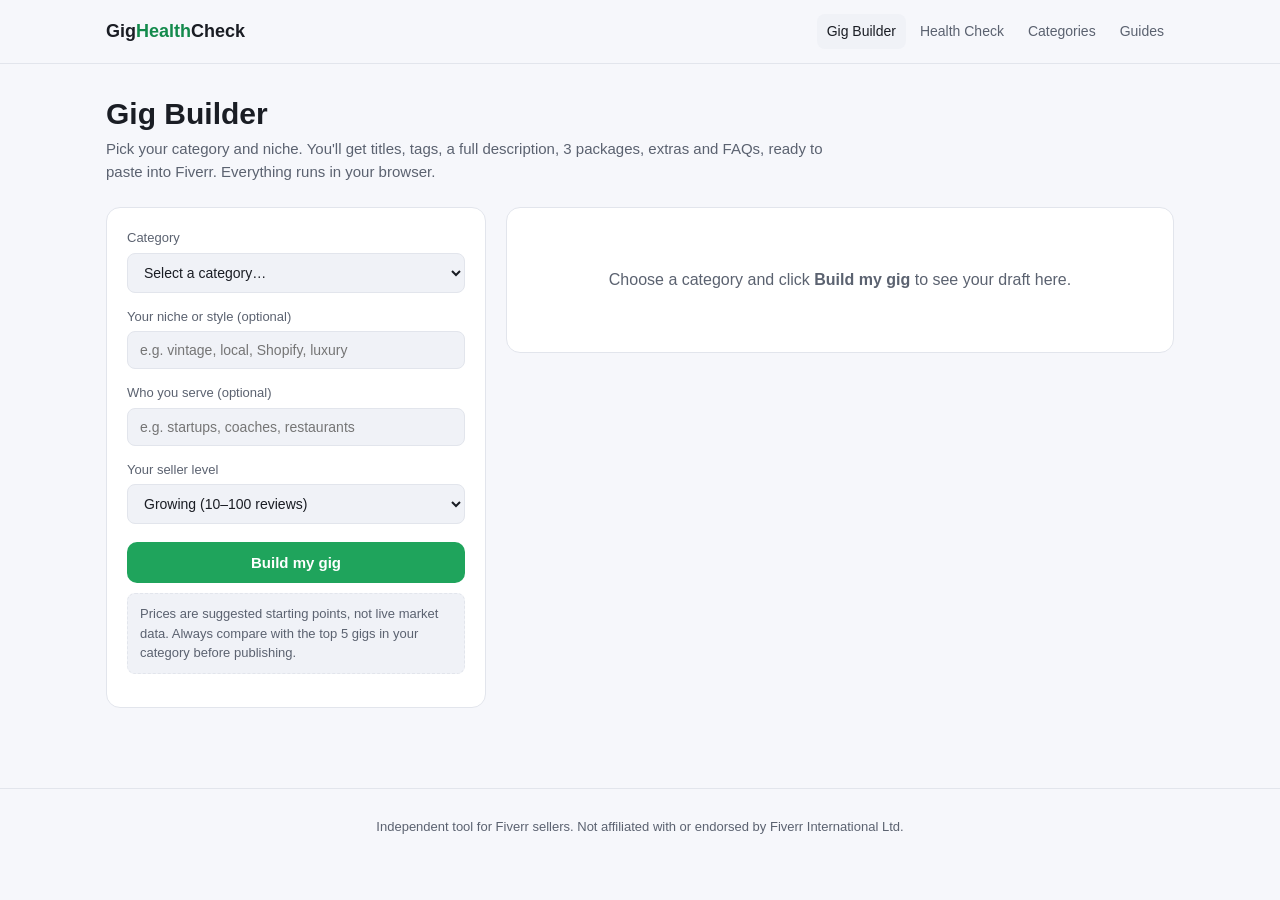
==== builder.html @ 6c06e5ea "Rebuild as a 3-tool seller toolkit with a 40-category dataset Adds a Gig Builder that generates comp" ====
<!doctype html>
<html lang="en">
<head>
<meta charset="utf-8">
<meta name="viewport" content="width=device-width, initial-scale=1">
<title>Gig Builder — Free Fiverr Gig Generator</title>
<meta name="description" content="Pick your Fiverr category and niche, and get ready-to-paste titles, tags, description, packages, extras and FAQs in seconds. Free, no signup.">
<link rel="stylesheet" href="assets/site.css">
</head>
<body>
<header class="site-header">
  <div class="wrap">
    <a href="index.html" class="brand">Gig<span>Health</span>Check</a>
    <nav class="site-nav">
      <a href="builder.html" class="active">Gig Builder</a>
      <a href="tool.html">Health Check</a>
      <a href="categories.html">Categories</a>
      <a href="index.html#guides">Guides</a>
    </nav>
  </div>
</header>

<main class="page">
  <div class="wrap">
    <h1>Gig Builder</h1>
    <p class="sub">Pick your category and niche. You'll get titles, tags, a full description, 3 packages, extras and FAQs, ready to paste into Fiverr. Everything runs in your browser.</p>

    <div class="grid-2">
      <div class="card">
        <form id="builderForm">
          <label for="cat" style="margin-top:0">Category</label>
          <select id="cat" required></select>

          <label for="niche">Your niche or style <span class="muted">(optional)</span></label>
          <input id="niche" maxlength="30" placeholder="e.g. vintage, local, Shopify, luxury">

          <label for="aud">Who you serve <span class="muted">(optional)</span></label>
          <input id="aud" maxlength="30" placeholder="e.g. startups, coaches, restaurants">

          <label for="level">Your seller level</label>
          <select id="level">
            <option value="new">New seller (under 10 reviews)</option>
            <option value="growing" selected>Growing (10–100 reviews)</option>
            <option value="established">Established (100+ reviews)</option>
          </select>

          <button type="submit" class="btn" style="width:100%;margin-top:18px">Build my gig</button>
        </form>
        <p class="note">Prices are suggested starting points, not live market data. Always compare with the top 5 gigs in your category before publishing.</p>
      </div>

      <div class="card" id="output">
        <div class="empty">Choose a category and click <b>Build my gig</b> to see your draft here.</div>
      </div>
    </div>
  </div>
</main>

<footer class="site-footer">
  <div class="wrap">Independent tool for Fiverr sellers. Not affiliated with or endorsed by Fiverr International Ltd.</div>
</footer>

<script src="data/categories-1.js"></script>
<script src="data/categories-2.js"></script>
<script src="data/categories-3.js"></script>
<script src="data/categories-4.js"></script>
<script src="assets/builder.js"></script>
<script>
const CATS = window.CATEGORIES;
const byId = Object.fromEntries(CATS.map(c => [c.id, c]));
const $ = id => document.getElementById(id);
let current = null;

function esc(s) {
  return String(s).replace(/[&<>"']/g, ch => ({ '&': '&amp;', '<': '&lt;', '>': '&gt;', '"': '&quot;', "'": '&#39;' }[ch]));
}

function populateCategories() {
  const groups = {};
  CATS.forEach(c => (groups[c.group] = groups[c.group] || []).push(c));
  $('cat').innerHTML = '<option value="">Select a category…</option>' + Object.entries(groups).map(([g, list]) =>
    `<optgroup label="${esc(g)}">${list.map(c => `<option value="${c.id}">${esc(c.name)}</option>`).join('')}</optgroup>`
  ).join('');
}

function copy(text, btn) {
  const done = () => { const old = btn.textContent; btn.textContent = 'Copied'; setTimeout(() => (btn.textContent = old), 1200); };
  if (navigator.clipboard && window.isSecureContext) {
    navigator.clipboard.writeText(text).then(done, () => fallbackCopy(text, done));
  } else fallbackCopy(text, done);
}
function fallbackCopy(text, done) {
  const ta = document.createElement('textarea');
  ta.value = text; ta.style.position = 'fixed'; ta.style.opacity = '0';
  document.body.appendChild(ta); ta.select();
  try { document.execCommand('copy'); done(); } catch (e) {}
  ta.remove();
}

function allText(g) {
  return [
    'TITLE\n' + g.titles[0].text,
    'TAGS\n' + g.tags.join(', '),
    'DESCRIPTION\n' + g.description,
    'PACKAGES\n' + g.packages.map(p => `${p.name}: $${p.price}, ${p.days} day(s) — ${p.deliverables}`).join('\n'),
    'EXTRAS\n' + g.extras.map(e => `${e.name}: +$${e.price}`).join('\n'),
    'FAQ\n' + g.faq.map(f => `Q: ${f.q}\nA: ${f.a}`).join('\n\n')
  ].join('\n\n');
}

function render(g) {
  current = g;
  const lenClass = t => t.ok ? 'len ok' : 'len warn';
  $('output').innerHTML = `
    <div class="out-block">
      <div class="out-head"><h3>Titles</h3><span class="muted small">Best option first</span></div>
      ${g.titles.map((t, i) => `
        <div class="title-row">
          <span>${esc(t.text)}</span>
          <span style="display:flex;gap:8px;align-items:center">
            <span class="${lenClass(t)}">${t.len} chars</span>
            <button class="btn btn-ghost btn-sm" data-copy="title-${i}">Copy</button>
          </span>
        </div>`).join('')}
    </div>

    <div class="out-block">
      <div class="out-head"><h3>Tags (use all 5)</h3><button class="btn btn-ghost btn-sm" data-copy="tags">Copy</button></div>
      <div class="chips">${g.tags.map(t => `<span class="chip on">${esc(t)}</span>`).join('')}</div>
      ${g.altTags.length ? `<p class="muted small" style="margin:10px 0 4px">Alternatives to test:</p><div class="chips">${g.altTags.slice(0, 6).map(t => `<span class="chip">${esc(t)}</span>`).join('')}</div>` : ''}
    </div>

    <div class="out-block">
      <div class="out-head"><h3>Description</h3><button class="btn btn-ghost btn-sm" data-copy="description">Copy</button></div>
      <pre class="pre">${esc(g.description)}</pre>
      <p class="muted small">Replace the part in [brackets] with your own details before publishing.</p>
    </div>

    <div class="out-block">
      <div class="out-head"><h3>Packages</h3></div>
      <div class="table-wrap"><table>
        <tr><th>Package</th><th>Price</th><th>Delivery</th><th>What's included</th></tr>
        ${g.packages.map(p => `<tr><td>${p.name}</td><td class="num">$${p.price}</td><td class="num">${p.days} day${p.days > 1 ? 's' : ''}</td><td>${esc(p.deliverables)}</td></tr>`).join('')}
      </table></div>
    </div>

    <div class="out-block">
      <div class="out-head"><h3>Paid extras</h3></div>
      <ul class="list">${g.extras.map(e => `<li>${esc(e.name)} — <b>+$${e.price}</b></li>`).join('')}</ul>
    </div>

    <div class="out-block">
      <div class="out-head"><h3>FAQ</h3><button class="btn btn-ghost btn-sm" data-copy="faq">Copy</button></div>
      ${g.faq.map(f => `<p style="margin:0 0 4px;font-weight:600;font-size:14px">${esc(f.q)}</p><p class="muted" style="margin:0 0 12px;font-size:14px">${esc(f.a)}</p>`).join('')}
    </div>

    <div class="out-block">
      <div class="out-head"><h3>Gallery ideas</h3></div>
      <ul class="list">${g.gallery.map(x => `<li>${esc(x)}</li>`).join('')}</ul>
    </div>

    <div class="out-block">
      <div class="out-head"><h3>What wins in ${esc(g.category.name)}</h3></div>
      <ul class="list">${g.tips.map(x => `<li>${esc(x)}</li>`).join('')}</ul>
    </div>

    <div class="out-block" style="display:flex;gap:10px;flex-wrap:wrap">
      <button class="btn" data-copy="all">Copy entire gig</button>
      <button class="btn btn-ghost" id="toHealth">Score this draft in Health Check →</button>
    </div>
  `;
}

function build() {
  const cat = byId[$('cat').value];
  if (!cat) return;
  render(GigBuilder.buildGig(cat, { niche: $('niche').value, aud: $('aud').value, level: $('level').value }));
  const url = new URL(location.href);
  url.searchParams.set('cat', cat.id);
  history.replaceState(null, '', url);
}

$('builderForm').addEventListener('submit', e => { e.preventDefault(); build(); if (window.innerWidth < 860) $('output').scrollIntoView({ behavior: 'smooth' }); });
['cat', 'niche', 'aud', 'level'].forEach(id => $(id).addEventListener(id === 'cat' || id === 'level' ? 'change' : 'input', () => { if (current) build(); }));

$('output').addEventListener('click', e => {
  const btn = e.target.closest('button');
  if (!btn || !current) return;
  const key = btn.dataset.copy;
  if (key) {
    const g = current;
    const text = key.startsWith('title-') ? g.titles[+key.split('-')[1]].text
      : key === 'tags' ? g.tags.join(', ')
      : key === 'description' ? g.description
      : key === 'faq' ? g.faq.map(f => `Q: ${f.q}\nA: ${f.a}`).join('\n\n')
      : allText(g);
    copy(text, btn);
  }
  if (btn.id === 'toHealth') {
    const g = current;
    const draft = {
      title: g.titles[0].text, category: g.category.id, tags: g.tags.join(', '), description: g.description,
      basicPrice: g.packages[0].price, standardPrice: g.packages[1].price, premiumPrice: g.packages[2].price,
      deliveryDays: g.packages[0].days, extrasCount: g.extras.length
    };
    try { localStorage.setItem('ghc-draft', JSON.stringify(draft)); } catch (err) {}
    location.href = 'tool.html?from=builder';
  }
});

populateCategories();
const preset = new URLSearchParams(location.search).get('cat');
if (preset && byId[preset]) { $('cat').value = preset; build(); }
</script>
<script data-goatcounter="https://gighealthcheck.goatcounter.com/count" async src="//gc.zgo.at/count.js"></script>
</body>
</html>
---- assets/site.css ----
:root{
  --bg:#0b0d12; --panel:#12151c; --panel-2:#181c25; --border:#242a36;
  --text:#e7eaf1; --muted:#9aa3b2; --accent:#33d17a; --accent-2:#1ee8a7;
  --warn:#f5a623; --bad:#f0505a; --on-accent:#06120b; --radius:14px;
}
@media (prefers-color-scheme: light){
  :root{ --bg:#f6f7fb; --panel:#ffffff; --panel-2:#f0f2f7; --border:#e2e5ec; --text:#1a1d24; --muted:#5b6270; --accent:#1fa45c; --accent-2:#138a4c; --on-accent:#ffffff; }
}
*{box-sizing:border-box}
html,body{overflow-x:hidden}
body{margin:0;background:var(--bg);color:var(--text);font-family:-apple-system,BlinkMacSystemFont,"Segoe UI",Roboto,Helvetica,Arial,sans-serif;line-height:1.5}
a{color:var(--accent-2)}
.wrap{max-width:1100px;margin:0 auto;padding:0 16px}

.site-header{border-bottom:1px solid var(--border);padding:14px 0}
.site-header .wrap{display:flex;justify-content:space-between;align-items:center;gap:12px;flex-wrap:wrap}
.brand{font-weight:700;font-size:18px;text-decoration:none;color:var(--text)}
.brand span{color:var(--accent-2)}
.site-nav{display:flex;gap:4px;flex-wrap:wrap}
.site-nav a{color:var(--muted);text-decoration:none;font-size:14px;padding:7px 10px;border-radius:8px}
.site-nav a:hover{color:var(--text);background:var(--panel-2)}
.site-nav a.active{color:var(--text);background:var(--panel-2)}

.btn{display:inline-block;background:var(--accent);color:var(--on-accent);padding:12px 20px;border-radius:10px;font-weight:700;text-decoration:none;font-size:15px;border:0;cursor:pointer;font-family:inherit}
.btn:hover{background:var(--accent-2)}
.btn-ghost{background:var(--panel-2);color:var(--text);border:1px solid var(--border)}
.btn-ghost:hover{background:var(--panel);}
.btn-sm{padding:6px 12px;font-size:13px;border-radius:8px}

.page{padding:32px 0 80px}
.page h1{font-size:30px;margin:0 0 6px;line-height:1.2}
.sub{color:var(--muted);margin:0 0 24px;font-size:15px;max-width:720px}
.muted{color:var(--muted)}
.small{font-size:13px}

.card{background:var(--panel);border:1px solid var(--border);border-radius:var(--radius);padding:20px}
.grid-2{display:grid;grid-template-columns:minmax(0,380px) minmax(0,1fr);gap:20px;align-items:start}
@media (max-width:860px){.grid-2{grid-template-columns:minmax(0,1fr)}}

label{display:block;font-size:13px;color:var(--muted);margin:14px 0 5px}
input,textarea,select{width:100%;padding:10px 12px;background:var(--panel-2);border:1px solid var(--border);border-radius:8px;color:var(--text);font-size:14px;font-family:inherit}
textarea{min-height:120px;resize:vertical}
.checkrow{display:flex;align-items:flex-start;gap:8px;margin-top:12px}
.checkrow input{width:auto;margin-top:3px}
.checkrow label{margin:0}

.section-title{font-size:13px;text-transform:uppercase;letter-spacing:.05em;color:var(--muted);margin:0 0 10px;font-weight:600}
.out-block{border-top:1px solid var(--border);padding:18px 0}
.out-block:first-child{border-top:0;padding-top:0}
.out-head{display:flex;justify-content:space-between;align-items:center;gap:10px;margin-bottom:10px}
.out-head h3{margin:0;font-size:16px}

.chips{display:flex;flex-wrap:wrap;gap:6px}
.chip{background:var(--panel-2);border:1px solid var(--border);border-radius:999px;padding:4px 10px;font-size:13px}
.chip.on{border-color:var(--accent);color:var(--accent-2)}

.list{margin:0;padding-left:18px}
.list li{margin-bottom:6px;font-size:14px}
.title-row{display:flex;justify-content:space-between;gap:10px;align-items:center;padding:8px 10px;border:1px solid var(--border);border-radius:8px;margin-bottom:6px;background:var(--panel-2);font-size:14px}
.len{font-size:12px;color:var(--muted);white-space:nowrap}
.len.ok{color:var(--accent-2)}
.len.warn{color:var(--warn)}

.pre{white-space:pre-wrap;background:var(--panel-2);border:1px solid var(--border);border-radius:8px;padding:14px;font-size:14px;line-height:1.6;font-family:inherit;margin:0}

.table-wrap{overflow-x:auto}
table{width:100%;border-collapse:collapse;font-size:14px}
th,td{text-align:left;padding:10px;border:1px solid var(--border);vertical-align:top}
th{background:var(--panel-2);color:var(--muted);font-weight:600}
td.num{white-space:nowrap}

.note{font-size:13px;color:var(--muted);background:var(--panel-2);border:1px dashed var(--border);border-radius:8px;padding:10px 12px;margin-top:10px}
.empty{color:var(--muted);text-align:center;padding:40px 10px}

.site-footer{padding:28px 0;color:var(--muted);font-size:13px;border-top:1px solid var(--border);text-align:center}
.site-footer a{color:var(--muted)}
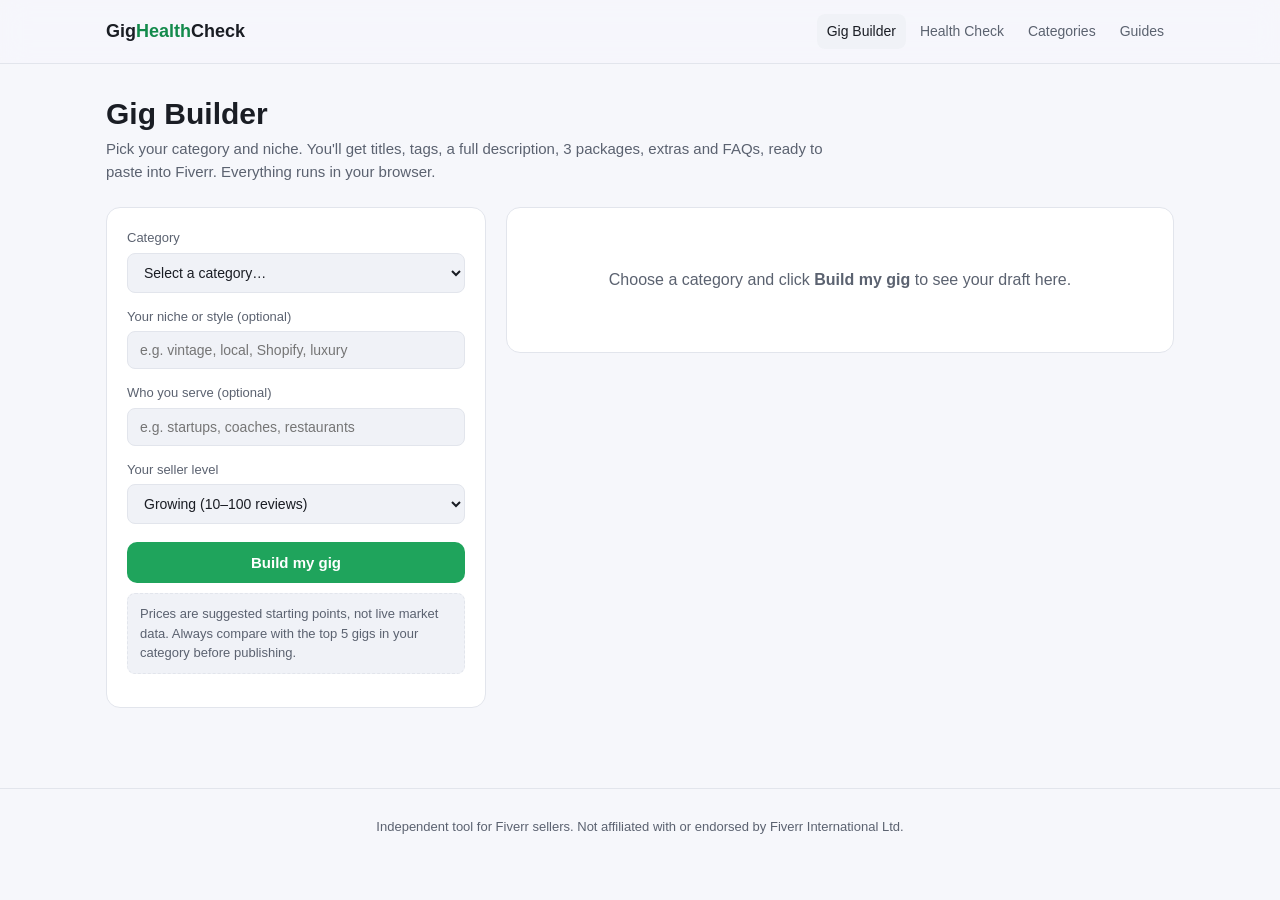
==== commit 242340b2: "Homepage v3: search-first hero, title checker, trust + FAQ, motion - Hero "Find keywords": autocompl" ====
--- a/builder.html
+++ b/builder.html
@@ -6,6 +6,8 @@
 <title>Gig Builder — Free Fiverr Gig Generator</title>
 <meta name="description" content="Pick your Fiverr category and niche, and get ready-to-paste titles, tags, description, packages, extras and FAQs in seconds. Free, no signup.">
 <link rel="stylesheet" href="assets/site.css">
+<script>document.documentElement.classList.add('js')</script>
+<script src="assets/motion.js" defer></script>
 </head>
 <body>
 <header class="site-header">
@@ -180,8 +182,8 @@
   history.replaceState(null, '', url);
 }
 
-$('builderForm').addEventListener('submit', e => { e.preventDefault(); build(); if (window.innerWidth < 860) $('output').scrollIntoView({ behavior: 'smooth' }); });
-['cat', 'niche', 'aud', 'level'].forEach(id => $(id).addEventListener(id === 'cat' || id === 'level' ? 'change' : 'input', () => { if (current) build(); }));
+$('builderForm').addEventListener('submit', e => { e.preventDefault(); build(); Motion.replay($('output'), 'pop'); if (window.innerWidth < 860) $('output').scrollIntoView({ behavior: 'smooth' }); });
+['cat', 'niche', 'aud', 'level'].forEach(id => $(id).addEventListener(id === 'cat' || id === 'level' ? 'change' : 'input', () => { if (current) { $('output').classList.remove('pop'); build(); } }));
 
 $('output').addEventListener('click', e => {
   const btn = e.target.closest('button');
--- a/assets/site.css
+++ b/assets/site.css
@@ -6,8 +6,11 @@
 @media (prefers-color-scheme: light){
   :root{ --bg:#f6f7fb; --panel:#ffffff; --panel-2:#f0f2f7; --border:#e2e5ec; --text:#1a1d24; --muted:#5b6270; --accent:#1fa45c; --accent-2:#138a4c; --on-accent:#ffffff; }
 }
+:root{ --accent-3:#4cc9f0; --glow:rgba(51,209,122,.35); --ease:cubic-bezier(.2,.8,.2,1); }
+@media (prefers-color-scheme: light){ :root{ --accent-3:#0e7490; --glow:rgba(31,164,92,.28); } }
 *{box-sizing:border-box}
-html,body{overflow-x:hidden}
+/* clip, not hidden: hidden turns body into a scroll container and breaks the sticky header */
+html,body{overflow-x:hidden;overflow-x:clip}
 body{margin:0;background:var(--bg);color:var(--text);font-family:-apple-system,BlinkMacSystemFont,"Segoe UI",Roboto,Helvetica,Arial,sans-serif;line-height:1.5}
 a{color:var(--accent-2)}
 .wrap{max-width:1100px;margin:0 auto;padding:0 16px}
@@ -74,3 +77,68 @@
 
 .site-footer{padding:28px 0;color:var(--muted);font-size:13px;border-top:1px solid var(--border);text-align:center}
 .site-footer a{color:var(--muted)}
+
+/* ---------- Motion ---------- */
+/* Entrances use `translate`, leaving `transform` free for hover lifts and floats */
+@keyframes rise{from{opacity:0;translate:0 14px}to{opacity:1;translate:none}}
+@keyframes float{0%,100%{transform:translateY(0)}50%{transform:translateY(-10px)}}
+@keyframes drift{0%,100%{transform:translate(0,0) scale(1)}50%{transform:translate(4%,-6%) scale(1.08)}}
+@keyframes shimmer{to{background-position:200% center}}
+@keyframes pulse{0%{box-shadow:0 0 0 0 var(--glow)}70%{box-shadow:0 0 0 10px transparent}100%{box-shadow:0 0 0 0 transparent}}
+@keyframes marquee{to{transform:translateX(-50%)}}
+@keyframes spin{to{--ang:360deg}}
+@property --ang{syntax:'<angle>';initial-value:0deg;inherits:false}
+
+/* Glass header that stays pinned */
+.site-header{position:sticky;top:0;z-index:50;background:rgba(11,13,18,.72);-webkit-backdrop-filter:saturate(1.5) blur(14px);backdrop-filter:saturate(1.5) blur(14px);transition:box-shadow .3s}
+@media (prefers-color-scheme: light){.site-header{background:rgba(246,247,251,.78)}}
+.site-header.scrolled{box-shadow:0 8px 30px -12px rgba(0,0,0,.45)}
+.brand{transition:opacity .2s}
+.brand:hover{opacity:.85}
+.site-nav a{transition:color .2s,background .2s}
+
+/* Buttons: lift, glow and a light sweep */
+.btn{position:relative;overflow:hidden;transition:transform .25s var(--ease),box-shadow .25s var(--ease),background .25s,border-color .25s}
+.btn:hover{transform:translateY(-2px);box-shadow:0 10px 26px -10px var(--glow)}
+.btn:active{transform:translateY(0)}
+.btn:not(.btn-ghost)::after{content:"";position:absolute;top:0;left:-60%;width:40%;height:100%;background:linear-gradient(100deg,transparent,rgba(255,255,255,.35),transparent);transform:skewX(-20deg);transition:left .6s var(--ease);pointer-events:none}
+.btn:not(.btn-ghost):hover::after{left:130%}
+.btn-ghost:hover{border-color:var(--accent);box-shadow:0 10px 26px -14px var(--glow)}
+
+/* Cards: lift + cursor spotlight */
+.lift{transition:transform .3s var(--ease),border-color .3s,box-shadow .3s}
+.lift:hover{transform:translateY(-4px);border-color:rgba(51,209,122,.55);box-shadow:0 18px 40px -22px var(--glow)}
+.spot{position:relative}
+.spot::before{content:"";position:absolute;inset:0;border-radius:inherit;background:radial-gradient(420px circle at var(--mx,50%) var(--my,50%),rgba(51,209,122,.10),transparent 45%);opacity:0;transition:opacity .35s;pointer-events:none}
+.spot:hover::before{opacity:1}
+
+/* Inputs */
+input,textarea,select{transition:border-color .2s,box-shadow .2s}
+input:focus,textarea:focus,select:focus{outline:none;border-color:var(--accent);box-shadow:0 0 0 3px rgba(51,209,122,.18)}
+
+/* Scroll reveal (only when JS is running, so content never stays hidden) */
+.js [data-reveal]{opacity:0;translate:0 18px;transition:opacity .7s var(--ease) calc(var(--i,0) * 90ms),translate .7s var(--ease) calc(var(--i,0) * 90ms)}
+.js [data-reveal].lift{transition:opacity .7s var(--ease) calc(var(--i,0) * 90ms),translate .7s var(--ease) calc(var(--i,0) * 90ms),transform .3s var(--ease),border-color .3s,box-shadow .3s}
+.js [data-reveal].in{opacity:1;translate:none}
+
+/* App pages ease in on load */
+.js .page>.wrap>*{animation:rise .6s var(--ease) both}
+.js .page>.wrap>*:nth-child(2){animation-delay:.08s}
+.js .page>.wrap>*:nth-child(3){animation-delay:.16s}
+.js .page>.wrap>*:nth-child(4){animation-delay:.24s}
+
+/* Results cascade in (Builder output, Health Check dimensions, Category cards) */
+.pop>.out-block,.cascade>*{animation:rise .5s var(--ease) both}
+.pop>.out-block:nth-child(2),.cascade>*:nth-child(2){animation-delay:.05s}
+.pop>.out-block:nth-child(3),.cascade>*:nth-child(3){animation-delay:.1s}
+.pop>.out-block:nth-child(4),.cascade>*:nth-child(4){animation-delay:.15s}
+.pop>.out-block:nth-child(5),.cascade>*:nth-child(5){animation-delay:.2s}
+.pop>.out-block:nth-child(6),.cascade>*:nth-child(6){animation-delay:.25s}
+.pop>.out-block:nth-child(7),.cascade>*:nth-child(7){animation-delay:.3s}
+.pop>.out-block:nth-child(8),.cascade>*:nth-child(8){animation-delay:.35s}
+.pop>.out-block:nth-child(n+9),.cascade>*:nth-child(n+9){animation-delay:.4s}
+
+@media (prefers-reduced-motion: reduce){
+  *,*::before,*::after{animation-duration:.01ms!important;animation-iteration-count:1!important;transition-duration:.01ms!important;transition-delay:0s!important;scroll-behavior:auto!important}
+  .js [data-reveal]{opacity:1;translate:none}
+}
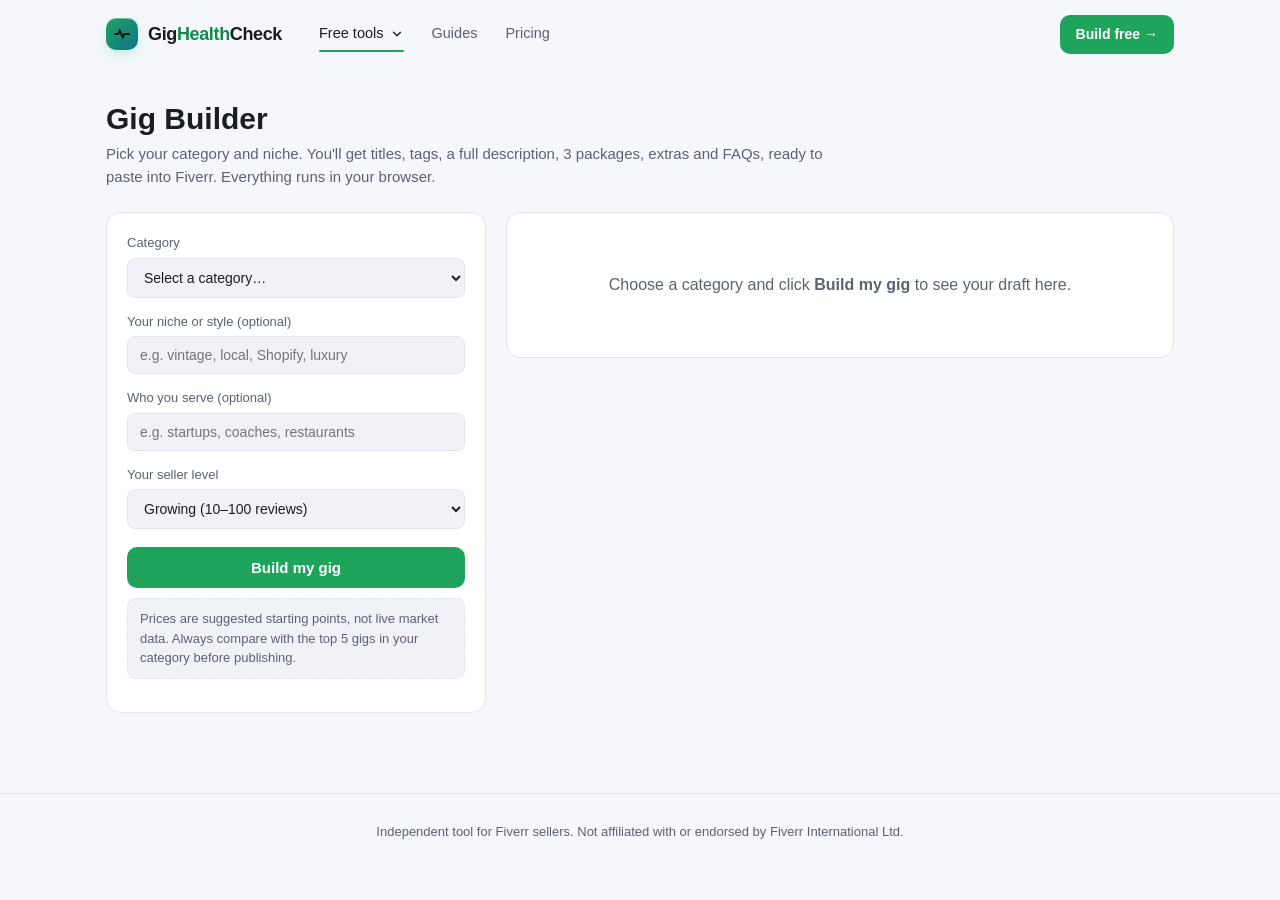
==== commit 6b6f573a: "New site header: tools dropdown, phone menu, scroll behaviour - Logo mark + wordmark; "Free tools" d" ====
--- a/builder.html
+++ b/builder.html
@@ -10,19 +10,50 @@
 <script src="assets/motion.js" defer></script>
 </head>
 <body>
+<a class="skip-link" href="#main">Skip to content</a>
 <header class="site-header">
-  <div class="wrap">
-    <a href="index.html" class="brand">Gig<span>Health</span>Check</a>
-    <nav class="site-nav">
-      <a href="builder.html" class="active">Gig Builder</a>
-      <a href="tool.html">Health Check</a>
-      <a href="categories.html">Categories</a>
-      <a href="index.html#guides">Guides</a>
+  <div class="header-inner">
+    <a href="index.html" class="brand" aria-label="GigHealthCheck home">
+      <span class="brand-mark" aria-hidden="true"><svg viewBox="0 0 24 24"><path d="M3 12h4l2-5 4 10 2-5h6"/></svg></span>
+      <span class="brand-word">Gig<span>Health</span>Check</span>
+    </a>
+    <nav class="site-nav" aria-label="Main">
+      <span class="nav-glide" aria-hidden="true"></span>
+      <div class="nav-item has-menu">
+        <button type="button" class="nav-link is-current" aria-expanded="false" aria-controls="menu-tools">Free tools <svg class="chev" viewBox="0 0 24 24" aria-hidden="true"><path d="m6 9 6 6 6-6"/></svg></button>
+        <div class="mega" id="menu-tools">
+          <a class="mega-item" href="builder.html" aria-current="page"><span class="mi-icon"><svg viewBox="0 0 24 24" aria-hidden="true"><path d="M12 3v4M12 17v4M3 12h4M17 12h4M5.6 5.6l2.8 2.8M15.6 15.6l2.8 2.8M5.6 18.4l2.8-2.8M15.6 8.4l2.8-2.8"/></svg></span><span><b>Gig Builder <em>Start here</em></b><small>Titles, tags, description and 3 packages, ready to paste</small></span></a>
+          <a class="mega-item" href="tool.html"><span class="mi-icon"><svg viewBox="0 0 24 24" aria-hidden="true"><path d="M3 12h4l2-5 4 10 2-5h6"/></svg></span><span><b>Gig Health Check</b><small>Score your gig on 8 growth factors, with exact fixes</small></span></a>
+          <a class="mega-item" href="categories.html"><span class="mi-icon"><svg viewBox="0 0 24 24" aria-hidden="true"><circle cx="11" cy="11" r="7"/><path d="m20 20-3.5-3.5"/></svg></span><span><b>Category Intelligence</b><small>Keywords, tags and starting prices for 40 categories</small></span></a>
+          <div class="mega-foot"><span>Free · No signup · No Fiverr login</span><a href="index.html#finder">Quick title check →</a></div>
+        </div>
+      </div>
+      <a class="nav-link" href="index.html#guides">Guides</a>
+      <a class="nav-link" href="index.html#pricing">Pricing</a>
     </nav>
+    <div class="header-actions">
+      <a class="btn header-cta" href="builder.html">Build free <span aria-hidden="true">→</span></a>
+      <button type="button" class="menu-toggle" aria-expanded="false" aria-controls="mobile-menu" aria-label="Open menu"><span></span><span></span></button>
+    </div>
   </div>
+  <div class="scroll-progress" aria-hidden="true"><i></i></div>
 </header>
-
-<main class="page">
+<div class="mobile-menu" id="mobile-menu">
+  <div class="mm-inner">
+    <p class="mm-label">Free tools</p>
+    <a class="mm-tool" href="builder.html" aria-current="page"><span class="mi-icon"><svg viewBox="0 0 24 24" aria-hidden="true"><path d="M12 3v4M12 17v4M3 12h4M17 12h4M5.6 5.6l2.8 2.8M15.6 15.6l2.8 2.8M5.6 18.4l2.8-2.8M15.6 8.4l2.8-2.8"/></svg></span><span><b>Gig Builder</b><small>Titles, tags, description and 3 packages, ready to paste</small></span></a>
+    <a class="mm-tool" href="tool.html"><span class="mi-icon"><svg viewBox="0 0 24 24" aria-hidden="true"><path d="M3 12h4l2-5 4 10 2-5h6"/></svg></span><span><b>Gig Health Check</b><small>Score your gig on 8 growth factors, with exact fixes</small></span></a>
+    <a class="mm-tool" href="categories.html"><span class="mi-icon"><svg viewBox="0 0 24 24" aria-hidden="true"><circle cx="11" cy="11" r="7"/><path d="m20 20-3.5-3.5"/></svg></span><span><b>Category Intelligence</b><small>Keywords, tags and starting prices for 40 categories</small></span></a>
+    <p class="mm-label">More</p>
+    <a class="mm-link" href="index.html#guides">Seller guides</a>
+    <a class="mm-link" href="index.html#pricing">Pricing</a>
+    <a class="mm-link" href="index.html#makeover">Gig Makeover</a>
+    <a class="btn mm-cta" href="builder.html">Build my gig free →</a>
+    <p class="mm-note">Free · No signup · No Fiverr login</p>
+  </div>
+</div>
+
+<main class="page" id="main">
   <div class="wrap">
     <h1>Gig Builder</h1>
     <p class="sub">Pick your category and niche. You'll get titles, tags, a full description, 3 packages, extras and FAQs, ready to paste into Fiverr. Everything runs in your browser.</p>
--- a/assets/site.css
+++ b/assets/site.css
@@ -15,14 +15,92 @@
 a{color:var(--accent-2)}
 .wrap{max-width:1100px;margin:0 auto;padding:0 16px}
 
-.site-header{border-bottom:1px solid var(--border);padding:14px 0}
-.site-header .wrap{display:flex;justify-content:space-between;align-items:center;gap:12px;flex-wrap:wrap}
-.brand{font-weight:700;font-size:18px;text-decoration:none;color:var(--text)}
-.brand span{color:var(--accent-2)}
-.site-nav{display:flex;gap:4px;flex-wrap:wrap}
-.site-nav a{color:var(--muted);text-decoration:none;font-size:14px;padding:7px 10px;border-radius:8px}
-.site-nav a:hover{color:var(--text);background:var(--panel-2)}
-.site-nav a.active{color:var(--text);background:var(--panel-2)}
+/* ---------- Header ---------- */
+html{scroll-padding-top:84px}
+.skip-link{position:fixed;left:12px;top:-60px;z-index:100;background:var(--accent);color:var(--on-accent);padding:10px 14px;border-radius:10px;font-weight:700;text-decoration:none;transition:top .2s}
+.skip-link:focus{top:12px}
+.site-header{position:sticky;top:0;z-index:50;background:rgba(11,13,18,.72);-webkit-backdrop-filter:saturate(1.6) blur(16px);backdrop-filter:saturate(1.6) blur(16px);border-bottom:1px solid transparent;transition:transform .35s cubic-bezier(.2,.8,.2,1),border-color .3s,box-shadow .3s}
+@media (prefers-color-scheme: light){.site-header{background:rgba(246,247,251,.82)}}
+.site-header.scrolled{border-bottom-color:var(--border);box-shadow:0 12px 32px -20px rgba(0,0,0,.65)}
+.site-header.tucked{transform:translateY(-100%)}
+.header-inner{max-width:1100px;margin:0 auto;padding:0 16px;display:flex;align-items:center;gap:18px;height:68px;transition:height .3s cubic-bezier(.2,.8,.2,1)}
+.scrolled .header-inner{height:58px}
+
+.brand{display:inline-flex;align-items:center;gap:10px;font-weight:800;font-size:18px;letter-spacing:-.02em;text-decoration:none;color:var(--text);flex:none}
+.brand-word span{color:var(--accent-2)}
+.brand-mark{width:32px;height:32px;border-radius:10px;display:grid;place-items:center;background:linear-gradient(135deg,var(--accent),var(--accent-3,#4cc9f0));box-shadow:0 6px 18px -6px rgba(51,209,122,.55),inset 0 1px 0 rgba(255,255,255,.35);transition:transform .35s cubic-bezier(.2,.8,.2,1)}
+.brand-mark svg{width:18px;height:18px;fill:none;stroke:#06120b;stroke-width:2.4;stroke-linecap:round;stroke-linejoin:round;stroke-dasharray:40}
+.brand:hover .brand-mark{transform:rotate(-6deg) scale(1.06)}
+.brand:hover .brand-mark svg{animation:trace .9s cubic-bezier(.2,.8,.2,1)}
+@keyframes trace{from{stroke-dashoffset:40}to{stroke-dashoffset:0}}
+
+.site-nav{position:relative;display:flex;align-items:center;gap:2px;margin-left:6px}
+.nav-item{position:relative}
+.nav-link{position:relative;z-index:1;display:inline-flex;align-items:center;gap:6px;color:var(--muted);text-decoration:none;font:inherit;font-size:14.5px;font-weight:500;padding:8px 13px;border-radius:9px;background:none;border:0;cursor:pointer;transition:color .2s}
+.nav-link:hover,.nav-link[aria-expanded="true"],.nav-link.is-current{color:var(--text)}
+.nav-link.is-current::after{content:"";position:absolute;left:13px;right:13px;bottom:1px;height:2px;border-radius:2px;background:var(--accent)}
+.nav-link:focus-visible,.menu-toggle:focus-visible,.mega-item:focus-visible,.brand:focus-visible{outline:2px solid var(--accent);outline-offset:2px}
+.chev{width:14px;height:14px;fill:none;stroke:currentColor;stroke-width:2.2;stroke-linecap:round;stroke-linejoin:round;transition:transform .25s cubic-bezier(.2,.8,.2,1)}
+.nav-link[aria-expanded="true"] .chev{transform:rotate(180deg)}
+.nav-glide{position:absolute;z-index:0;top:0;left:0;height:100%;width:0;border-radius:9px;background:var(--panel-2);opacity:0;pointer-events:none;transition:transform .3s cubic-bezier(.2,.8,.2,1),width .3s cubic-bezier(.2,.8,.2,1),opacity .2s}
+.nav-glide.on{opacity:1}
+
+/* "Free tools" dropdown */
+.mega{position:absolute;top:calc(100% + 12px);left:-14px;width:430px;padding:10px;background:var(--panel);border:1px solid var(--border);border-radius:16px;box-shadow:0 30px 60px -20px rgba(0,0,0,.7);opacity:0;visibility:hidden;translate:0 -6px;transition:opacity .2s,translate .25s cubic-bezier(.2,.8,.2,1),visibility 0s .25s}
+.mega::before{content:"";position:absolute;left:0;right:0;top:-14px;height:14px}
+.nav-item.open .mega{opacity:1;visibility:visible;translate:none;transition:opacity .2s,translate .25s cubic-bezier(.2,.8,.2,1)}
+.mega-item{display:flex;gap:14px;align-items:flex-start;padding:12px;border-radius:12px;text-decoration:none;color:var(--text);transition:background .2s}
+.mega-item:hover,.mega-item:focus-visible,.mega-item[aria-current="page"]{background:var(--panel-2)}
+.mi-icon{width:38px;height:38px;flex:none;border-radius:11px;display:grid;place-items:center;background:linear-gradient(135deg,rgba(51,209,122,.18),rgba(76,201,240,.14));border:1px solid rgba(51,209,122,.25);transition:transform .25s cubic-bezier(.2,.8,.2,1)}
+.mega-item:hover .mi-icon{transform:scale(1.07)}
+.mi-icon svg{width:19px;height:19px;stroke:var(--accent-2);fill:none;stroke-width:2;stroke-linecap:round;stroke-linejoin:round}
+.mega-item b{display:flex;align-items:center;gap:8px;font-size:14.5px;margin-bottom:2px}
+.mega-item b em{font-style:normal;font-size:10.5px;font-weight:700;letter-spacing:.04em;text-transform:uppercase;color:var(--accent-2);background:rgba(51,209,122,.12);padding:2px 7px;border-radius:999px}
+.mega-item small{display:block;color:var(--muted);font-size:13px;line-height:1.4}
+.mega-foot{display:flex;justify-content:space-between;align-items:center;gap:10px;flex-wrap:wrap;margin-top:6px;padding:12px 12px 6px;border-top:1px solid var(--border);font-size:12.5px;color:var(--muted)}
+.mega-foot a{font-weight:600;text-decoration:none}
+
+.header-actions{margin-left:auto;display:flex;align-items:center;gap:10px}
+.btn.header-cta{padding:9px 16px;font-size:14px;border-radius:10px}
+.menu-toggle{display:none}
+.scroll-progress{position:absolute;left:0;right:0;bottom:-1px;height:2px;pointer-events:none;overflow:hidden}
+.scroll-progress i{display:block;height:100%;transform-origin:0 50%;transform:scaleX(var(--p,0));background:linear-gradient(90deg,var(--accent),var(--accent-3,#4cc9f0))}
+
+/* Phone menu: a full-screen panel under the header */
+.mobile-menu{position:fixed;inset:0;z-index:49;overflow-y:auto;background:var(--bg);padding:78px 0 32px;opacity:0;visibility:hidden;transition:opacity .25s,visibility 0s .25s}
+.mobile-menu .mm-inner{max-width:560px;margin:0 auto;padding:0 16px}
+.menu-open .mobile-menu{opacity:1;visibility:visible;transition:opacity .25s}
+.menu-open,.menu-open body{overflow:hidden}
+.mm-label{margin:18px 4px 8px;font-size:12px;font-weight:700;letter-spacing:.06em;text-transform:uppercase;color:var(--muted)}
+.mm-tool{display:flex;gap:14px;align-items:center;padding:14px;border:1px solid var(--border);border-radius:14px;background:var(--panel);margin-bottom:8px;text-decoration:none;color:var(--text)}
+.mm-tool[aria-current="page"]{border-color:rgba(51,209,122,.5)}
+.mm-tool b{display:block;font-size:16px}
+.mm-tool small{display:block;color:var(--muted);font-size:13.5px;line-height:1.4}
+.mm-link{display:flex;justify-content:space-between;align-items:center;padding:15px 4px;border-bottom:1px solid var(--border);font-size:17px;font-weight:600;color:var(--text);text-decoration:none}
+.mm-link::after{content:"→";color:var(--muted)}
+.btn.mm-cta{display:block;text-align:center;margin-top:22px;padding:15px 20px;font-size:16px}
+.mm-note{margin:12px 0 0;text-align:center;font-size:13px;line-height:1.5;color:var(--muted)}
+.menu-open .mm-inner>*{animation:mmIn .4s cubic-bezier(.2,.8,.2,1) both}
+.menu-open .mm-inner>*:nth-child(2){animation-delay:.03s}
+.menu-open .mm-inner>*:nth-child(3){animation-delay:.06s}
+.menu-open .mm-inner>*:nth-child(4){animation-delay:.09s}
+.menu-open .mm-inner>*:nth-child(5){animation-delay:.12s}
+.menu-open .mm-inner>*:nth-child(n+6){animation-delay:.15s}
+@keyframes mmIn{from{opacity:0;translate:0 10px}to{opacity:1;translate:none}}
+
+@media (max-width:860px){
+  html{scroll-padding-top:72px}
+  .site-nav{display:none}
+  .header-inner{height:62px;gap:10px}
+  .scrolled .header-inner{height:56px}
+  .menu-toggle{display:inline-flex;flex-direction:column;justify-content:center;align-items:center;gap:5px;width:42px;height:42px;padding:0;border-radius:11px;border:1px solid var(--border);background:var(--panel);cursor:pointer}
+  .menu-toggle span{display:block;width:18px;height:2px;border-radius:2px;background:var(--text);transition:transform .3s cubic-bezier(.2,.8,.2,1)}
+  .menu-open .menu-toggle span:first-child{transform:translateY(3.5px) rotate(45deg)}
+  .menu-open .menu-toggle span:last-child{transform:translateY(-3.5px) rotate(-45deg)}
+}
+@media (min-width:861px){.mobile-menu{display:none}}
+@media (max-width:440px){.header-inner{gap:8px}.brand{gap:8px;font-size:16px}.brand-mark{width:30px;height:30px}.btn.header-cta{padding:8px 12px;font-size:13.5px}.menu-toggle{width:40px;height:40px}}
+@media (max-width:359px){.btn.header-cta{display:none}}
 
 .btn{display:inline-block;background:var(--accent);color:var(--on-accent);padding:12px 20px;border-radius:10px;font-weight:700;text-decoration:none;font-size:15px;border:0;cursor:pointer;font-family:inherit}
 .btn:hover{background:var(--accent-2)}
@@ -89,14 +167,6 @@
 @keyframes spin{to{--ang:360deg}}
 @property --ang{syntax:'<angle>';initial-value:0deg;inherits:false}
 
-/* Glass header that stays pinned */
-.site-header{position:sticky;top:0;z-index:50;background:rgba(11,13,18,.72);-webkit-backdrop-filter:saturate(1.5) blur(14px);backdrop-filter:saturate(1.5) blur(14px);transition:box-shadow .3s}
-@media (prefers-color-scheme: light){.site-header{background:rgba(246,247,251,.78)}}
-.site-header.scrolled{box-shadow:0 8px 30px -12px rgba(0,0,0,.45)}
-.brand{transition:opacity .2s}
-.brand:hover{opacity:.85}
-.site-nav a{transition:color .2s,background .2s}
-
 /* Buttons: lift, glow and a light sweep */
 .btn{position:relative;overflow:hidden;transition:transform .25s var(--ease),box-shadow .25s var(--ease),background .25s,border-color .25s}
 .btn:hover{transform:translateY(-2px);box-shadow:0 10px 26px -10px var(--glow)}
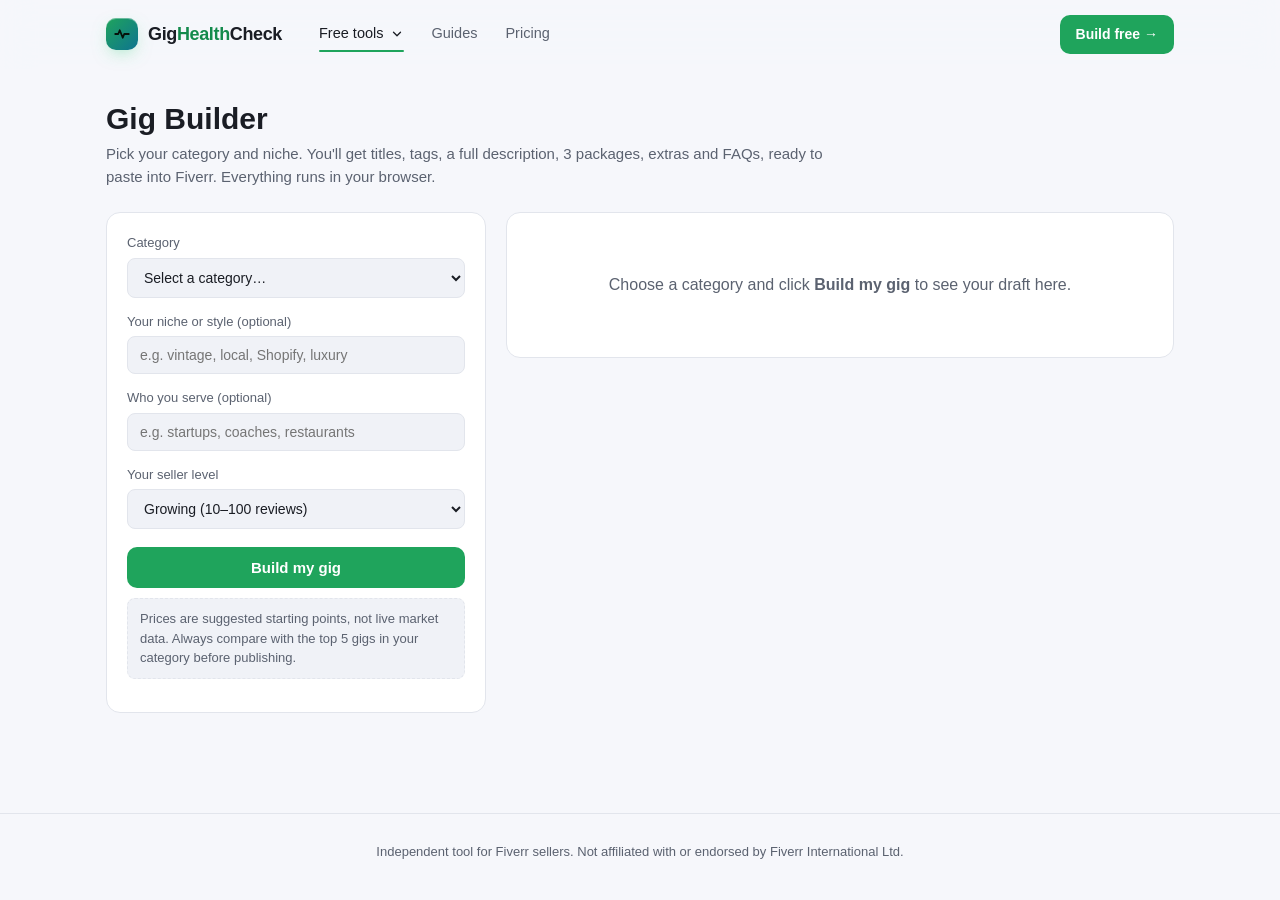
==== commit c96860c6: "Add Industry profile to the Builder and Health Check - New assets/industry.js: "{Category} at a glan" ====
--- a/builder.html
+++ b/builder.html
@@ -8,6 +8,14 @@
 <link rel="stylesheet" href="assets/site.css">
 <script>document.documentElement.classList.add('js')</script>
 <script src="assets/motion.js" defer></script>
+<style>
+  /* Desktop: industry profile sits under the form while the draft fills the right column. Phones: after the draft. */
+  .grid-2.with-industry{grid-template-areas:"form out" "ind out";grid-template-rows:auto 1fr}
+  .grid-2.with-industry>.card:first-child{grid-area:form}
+  .grid-2.with-industry>#output{grid-area:out}
+  .grid-2.with-industry>#industry{grid-area:ind}
+  @media (max-width:860px){.grid-2.with-industry{grid-template-areas:"form" "out" "ind";grid-template-rows:auto}}
+</style>
 </head>
 <body>
 <a class="skip-link" href="#main">Skip to content</a>
@@ -23,7 +31,7 @@
         <button type="button" class="nav-link is-current" aria-expanded="false" aria-controls="menu-tools">Free tools <svg class="chev" viewBox="0 0 24 24" aria-hidden="true"><path d="m6 9 6 6 6-6"/></svg></button>
         <div class="mega" id="menu-tools">
           <a class="mega-item" href="builder.html" aria-current="page"><span class="mi-icon"><svg viewBox="0 0 24 24" aria-hidden="true"><path d="M12 3v4M12 17v4M3 12h4M17 12h4M5.6 5.6l2.8 2.8M15.6 15.6l2.8 2.8M5.6 18.4l2.8-2.8M15.6 8.4l2.8-2.8"/></svg></span><span><b>Gig Builder <em>Start here</em></b><small>Titles, tags, description and 3 packages, ready to paste</small></span></a>
-          <a class="mega-item" href="tool.html"><span class="mi-icon"><svg viewBox="0 0 24 24" aria-hidden="true"><path d="M3 12h4l2-5 4 10 2-5h6"/></svg></span><span><b>Gig Health Check</b><small>Score your gig on 8 growth factors, with exact fixes</small></span></a>
+          <a class="mega-item" href="tool.html"><span class="mi-icon"><svg viewBox="0 0 24 24" aria-hidden="true"><path d="M3 12h4l2-5 4 10 2-5h6"/></svg></span><span><b>Gig Health Check</b><small>Score your gig and compare it with strong gigs in your category</small></span></a>
           <a class="mega-item" href="categories.html"><span class="mi-icon"><svg viewBox="0 0 24 24" aria-hidden="true"><circle cx="11" cy="11" r="7"/><path d="m20 20-3.5-3.5"/></svg></span><span><b>Category Intelligence</b><small>Keywords, tags and starting prices for 40 categories</small></span></a>
           <div class="mega-foot"><span>Free · No signup · No Fiverr login</span><a href="index.html#finder">Quick title check →</a></div>
         </div>
@@ -42,7 +50,7 @@
   <div class="mm-inner">
     <p class="mm-label">Free tools</p>
     <a class="mm-tool" href="builder.html" aria-current="page"><span class="mi-icon"><svg viewBox="0 0 24 24" aria-hidden="true"><path d="M12 3v4M12 17v4M3 12h4M17 12h4M5.6 5.6l2.8 2.8M15.6 15.6l2.8 2.8M5.6 18.4l2.8-2.8M15.6 8.4l2.8-2.8"/></svg></span><span><b>Gig Builder</b><small>Titles, tags, description and 3 packages, ready to paste</small></span></a>
-    <a class="mm-tool" href="tool.html"><span class="mi-icon"><svg viewBox="0 0 24 24" aria-hidden="true"><path d="M3 12h4l2-5 4 10 2-5h6"/></svg></span><span><b>Gig Health Check</b><small>Score your gig on 8 growth factors, with exact fixes</small></span></a>
+    <a class="mm-tool" href="tool.html"><span class="mi-icon"><svg viewBox="0 0 24 24" aria-hidden="true"><path d="M3 12h4l2-5 4 10 2-5h6"/></svg></span><span><b>Gig Health Check</b><small>Score your gig and compare it with strong gigs in your category</small></span></a>
     <a class="mm-tool" href="categories.html"><span class="mi-icon"><svg viewBox="0 0 24 24" aria-hidden="true"><circle cx="11" cy="11" r="7"/><path d="m20 20-3.5-3.5"/></svg></span><span><b>Category Intelligence</b><small>Keywords, tags and starting prices for 40 categories</small></span></a>
     <p class="mm-label">More</p>
     <a class="mm-link" href="index.html#guides">Seller guides</a>
@@ -58,7 +66,7 @@
     <h1>Gig Builder</h1>
     <p class="sub">Pick your category and niche. You'll get titles, tags, a full description, 3 packages, extras and FAQs, ready to paste into Fiverr. Everything runs in your browser.</p>
 
-    <div class="grid-2">
+    <div class="grid-2 with-industry">
       <div class="card">
         <form id="builderForm">
           <label for="cat" style="margin-top:0">Category</label>
@@ -85,6 +93,8 @@
       <div class="card" id="output">
         <div class="empty">Choose a category and click <b>Build my gig</b> to see your draft here.</div>
       </div>
+
+      <div class="card industry" id="industry" hidden></div>
     </div>
   </div>
 </main>
@@ -98,6 +108,7 @@
 <script src="data/categories-3.js"></script>
 <script src="data/categories-4.js"></script>
 <script src="assets/builder.js"></script>
+<script src="assets/industry.js"></script>
 <script>
 const CATS = window.CATEGORIES;
 const byId = Object.fromEntries(CATS.map(c => [c.id, c]));
@@ -204,17 +215,19 @@
   `;
 }
 
-function build() {
+function build(animate) {
   const cat = byId[$('cat').value];
   if (!cat) return;
   render(GigBuilder.buildGig(cat, { niche: $('niche').value, aud: $('aud').value, level: $('level').value }));
+  // Industry profile for this category, with the draft's prices marked on the ladder
+  IndustryProfile.show($('industry'), IndustryProfile.builderHtml(cat, current, $('level').value), animate);
   const url = new URL(location.href);
   url.searchParams.set('cat', cat.id);
   history.replaceState(null, '', url);
 }
 
-$('builderForm').addEventListener('submit', e => { e.preventDefault(); build(); Motion.replay($('output'), 'pop'); if (window.innerWidth < 860) $('output').scrollIntoView({ behavior: 'smooth' }); });
-['cat', 'niche', 'aud', 'level'].forEach(id => $(id).addEventListener(id === 'cat' || id === 'level' ? 'change' : 'input', () => { if (current) { $('output').classList.remove('pop'); build(); } }));
+$('builderForm').addEventListener('submit', e => { e.preventDefault(); build(true); Motion.replay($('output'), 'pop'); if (window.innerWidth < 860) $('output').scrollIntoView({ behavior: 'smooth' }); });
+['cat', 'niche', 'aud', 'level'].forEach(id => $(id).addEventListener(id === 'cat' || id === 'level' ? 'change' : 'input', () => { if (current) { $('output').classList.remove('pop'); build(false); } }));
 
 $('output').addEventListener('click', e => {
   const btn = e.target.closest('button');
@@ -243,7 +256,7 @@
 
 populateCategories();
 const preset = new URLSearchParams(location.search).get('cat');
-if (preset && byId[preset]) { $('cat').value = preset; build(); }
+if (preset && byId[preset]) { $('cat').value = preset; build(true); }
 </script>
 <script data-goatcounter="https://gighealthcheck.goatcounter.com/count" async src="//gc.zgo.at/count.js"></script>
 </body>
--- a/assets/site.css
+++ b/assets/site.css
@@ -156,6 +156,87 @@
 .site-footer{padding:28px 0;color:var(--muted);font-size:13px;border-top:1px solid var(--border);text-align:center}
 .site-footer a{color:var(--muted)}
 
+/* ---------- Industry profile (Builder + Health Check) ---------- */
+.sr{position:absolute;width:1px;height:1px;overflow:hidden;clip:rect(0 0 0 0);white-space:nowrap}
+.industry{container-type:inline-size;scroll-margin-top:84px}
+.industry.show{animation:rise .5s cubic-bezier(.2,.8,.2,1) both}
+.ind-kicker{display:inline-flex;align-items:center;gap:6px;font-size:11.5px;font-weight:700;letter-spacing:.06em;text-transform:uppercase;color:var(--accent-2);background:rgba(51,209,122,.12);padding:4px 10px;border-radius:999px}
+.ind-kicker svg{width:14px;height:14px;stroke:currentColor;fill:none;stroke-width:2.2;stroke-linecap:round;stroke-linejoin:round}
+.ind-head h2{margin:10px 0 4px;font-size:22px;line-height:1.2}
+.ind-head p{margin:0}
+.ind-stats{display:grid;grid-template-columns:repeat(2,minmax(0,1fr));gap:10px;margin:18px 0 4px}
+@container (min-width:620px){.ind-stats{grid-template-columns:repeat(4,minmax(0,1fr))}}
+.ind-stats>div{background:var(--panel-2);border:1px solid var(--border);border-radius:12px;padding:12px}
+.ind-stats span{display:block;font-size:11px;color:var(--muted);text-transform:uppercase;letter-spacing:.05em;font-weight:600}
+.ind-stats b{display:block;font-size:18px;margin:4px 0 2px;line-height:1.25;overflow-wrap:anywhere}
+.ind-stats small{display:block;font-size:12px;color:var(--muted)}
+.ind-sec{margin-top:24px}
+.ind-sec h3{margin:0 0 12px;font-size:15.5px}
+.ind-sec-head{display:flex;justify-content:space-between;align-items:baseline;gap:12px;flex-wrap:wrap}
+.ind-sec-head h3{margin-bottom:8px}
+.ind-match{font-size:13px;color:var(--muted);white-space:nowrap}
+.ind-match b{font-size:19px;color:var(--text)}
+.match-bar{height:8px;border-radius:999px;background:var(--panel-2);overflow:hidden;margin:2px 0 14px}
+.match-bar i{display:block;height:100%;width:0;border-radius:inherit;background:linear-gradient(90deg,var(--accent),var(--accent-3,#4cc9f0));transition:width 1s cubic-bezier(.2,.8,.2,1) .15s}
+.industry.on .match-bar i{width:var(--w)}
+.ind-note{margin:10px 0 0;font-size:13px;color:var(--muted)}
+
+/* You vs. a strong gig */
+.vs{list-style:none;margin:0;padding:0;display:grid;gap:8px}
+.vs-row{display:flex;gap:12px;align-items:flex-start;padding:12px 14px;border:1px solid var(--border);border-radius:12px;background:var(--panel-2)}
+.vs-icon{flex:none;width:22px;height:22px;border-radius:50%;display:grid;place-items:center;font-size:12px;font-weight:800;margin-top:1px}
+.vs-row.ok .vs-icon{background:rgba(51,209,122,.16);color:var(--accent-2)}
+.vs-row.ok .vs-icon::before{content:"✓"}
+.vs-row.warn .vs-icon{background:rgba(245,166,35,.16);color:var(--warn)}
+.vs-row.warn .vs-icon::before{content:"!"}
+.vs-row.bad{border-color:rgba(240,80,90,.35)}
+.vs-row.bad .vs-icon{background:rgba(240,80,90,.16);color:var(--bad)}
+.vs-row.bad .vs-icon::before{content:"✕"}
+.vs-row.missing .vs-icon{background:rgba(154,163,178,.14);color:var(--muted)}
+.vs-row.missing .vs-icon::before{content:"–"}
+.vs-main{flex:1;min-width:0}
+.vs-main>b{font-size:14.5px}
+.vs-cols{display:grid;grid-template-columns:minmax(0,1fr) minmax(0,1fr);gap:6px 16px;margin-top:6px;font-size:13.5px}
+@container (max-width:440px){.vs-cols{grid-template-columns:minmax(0,1fr)}}
+.vs-cols em{display:block;font-style:normal;font-size:10.5px;color:var(--muted);text-transform:uppercase;letter-spacing:.06em;font-weight:700;margin-bottom:1px}
+.vs-fix{margin:8px 0 0;font-size:13px;line-height:1.5;color:var(--muted)}
+.vs-fix::before{content:"Fix: ";color:var(--text);font-weight:600}
+
+/* Price ladder: suggested bars, your prices as dashed markers */
+.ladder{display:grid;grid-template-columns:repeat(3,minmax(0,1fr));gap:12px}
+.rung{text-align:center;min-width:0}
+.rung-track{position:relative;height:130px;display:flex;align-items:flex-end;justify-content:center;border-bottom:1px solid var(--border);margin-bottom:10px}
+.rung-bar{width:58%;max-width:64px;height:0;border-radius:10px 10px 3px 3px;background:linear-gradient(180deg,var(--accent-3,#4cc9f0),var(--accent));opacity:.9;transition:height .9s cubic-bezier(.2,.8,.2,1);transition-delay:calc(.15s + var(--i,0) * .1s)}
+.industry.on .rung-bar{height:var(--h)}
+.rung-you{position:absolute;left:6%;right:6%;bottom:var(--y);border-top:2px dashed var(--text);opacity:0;transition:opacity .4s .7s}
+.industry.on .rung-you{opacity:1}
+.rung-you span{position:absolute;right:0;bottom:4px;font-size:11px;font-weight:700;background:var(--panel);border:1px solid var(--border);border-radius:6px;padding:1px 6px;white-space:nowrap}
+.rung>b{display:block;font-size:17px}
+.rung .tier{display:block;font-size:11.5px;color:var(--muted);text-transform:uppercase;letter-spacing:.04em;margin-top:2px}
+.rung small{display:-webkit-box;-webkit-line-clamp:3;-webkit-box-orient:vertical;overflow:hidden;font-size:12px;line-height:1.4;color:var(--muted);margin-top:6px}
+.legend{display:flex;gap:18px;justify-content:center;margin:12px 0 0;font-size:12px;color:var(--muted)}
+.legend i{display:inline-block;width:14px;height:8px;border-radius:2px;vertical-align:middle;margin-right:6px}
+.legend .sw-sugg{background:linear-gradient(90deg,var(--accent),var(--accent-3,#4cc9f0))}
+.legend .sw-you{height:0;border-top:2px dashed var(--text);border-radius:0}
+
+.chip.used{border-color:var(--accent);color:var(--accent-2)}
+.chip.used::before{content:"✓ "}
+
+.ind-more-wrap{margin-top:20px}
+.ind-more{border-top:1px solid var(--border)}
+.ind-more:last-child{border-bottom:1px solid var(--border)}
+.ind-more summary{cursor:pointer;list-style:none;display:flex;justify-content:space-between;align-items:center;gap:10px;padding:13px 0;font-weight:600;font-size:14.5px}
+.ind-more summary::-webkit-details-marker{display:none}
+.ind-more summary::after{content:"+";color:var(--accent-2);font-size:20px;line-height:1;transition:transform .25s cubic-bezier(.2,.8,.2,1)}
+.ind-more[open] summary::after{transform:rotate(45deg)}
+.ind-more ul{margin:0 0 14px;padding-left:18px;color:var(--muted);font-size:14px}
+.ind-more li{margin-bottom:7px}
+.ind-more li b{color:var(--text)}
+.ind-foot{margin-top:22px;padding-top:16px;border-top:1px solid var(--border)}
+.ind-foot p{margin:0 0 14px;font-size:12.5px;line-height:1.55;color:var(--muted)}
+.ind-cta{display:flex;gap:10px;flex-wrap:wrap}
+.ind-cta .btn{flex:1 1 180px;text-align:center}
+
 /* ---------- Motion ---------- */
 /* Entrances use `translate`, leaving `transform` free for hover lifts and floats */
 @keyframes rise{from{opacity:0;translate:0 14px}to{opacity:1;translate:none}}
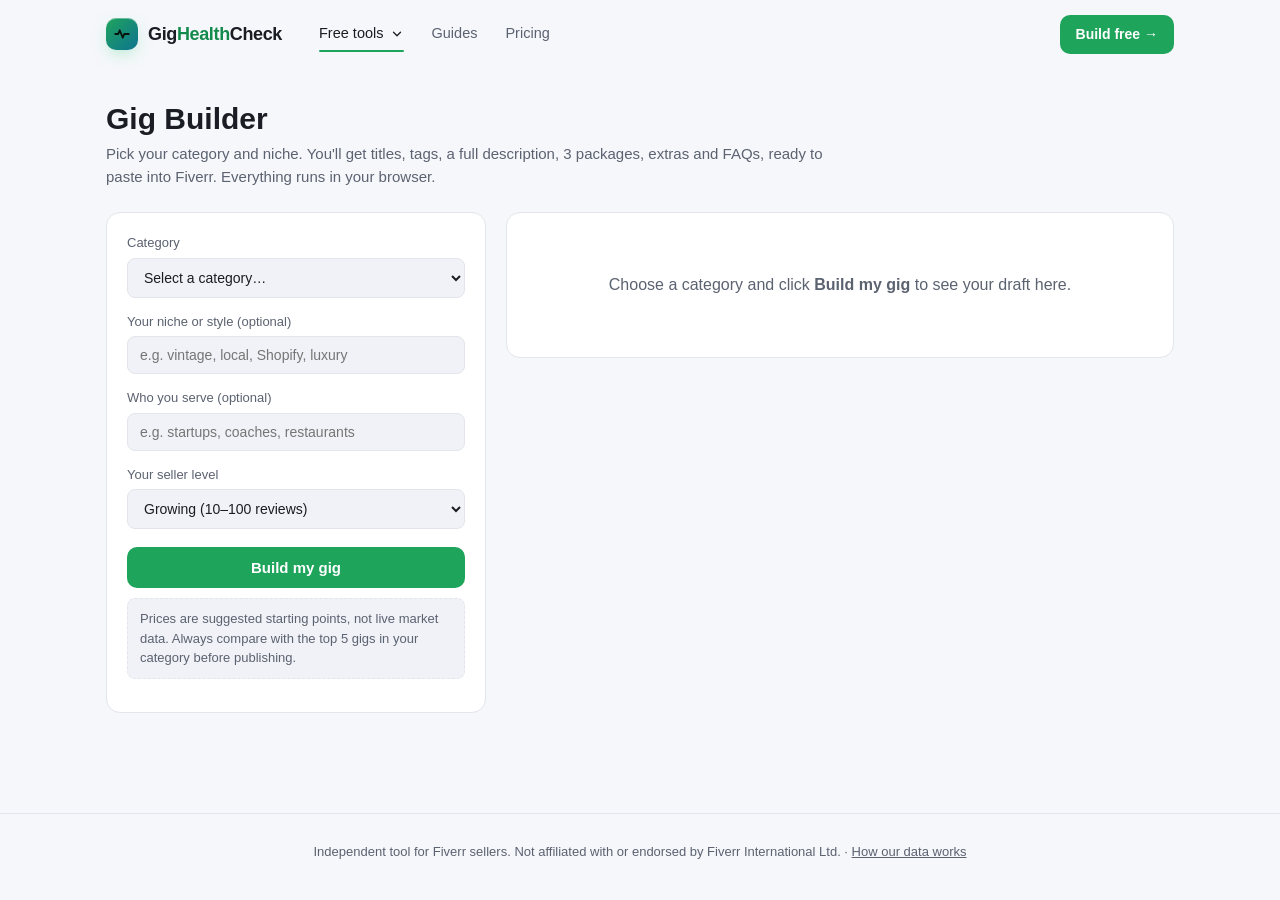
==== commit 0db0de2f: "80 subcategories, data trust layer, and "How our data works" - 40 new subcategories (80 total) in da" ====
--- a/builder.html
+++ b/builder.html
@@ -32,7 +32,7 @@
         <div class="mega" id="menu-tools">
           <a class="mega-item" href="builder.html" aria-current="page"><span class="mi-icon"><svg viewBox="0 0 24 24" aria-hidden="true"><path d="M12 3v4M12 17v4M3 12h4M17 12h4M5.6 5.6l2.8 2.8M15.6 15.6l2.8 2.8M5.6 18.4l2.8-2.8M15.6 8.4l2.8-2.8"/></svg></span><span><b>Gig Builder <em>Start here</em></b><small>Titles, tags, description and 3 packages, ready to paste</small></span></a>
           <a class="mega-item" href="tool.html"><span class="mi-icon"><svg viewBox="0 0 24 24" aria-hidden="true"><path d="M3 12h4l2-5 4 10 2-5h6"/></svg></span><span><b>Gig Health Check</b><small>Score your gig and compare it with strong gigs in your category</small></span></a>
-          <a class="mega-item" href="categories.html"><span class="mi-icon"><svg viewBox="0 0 24 24" aria-hidden="true"><circle cx="11" cy="11" r="7"/><path d="m20 20-3.5-3.5"/></svg></span><span><b>Category Intelligence</b><small>Keywords, tags and starting prices for 40 categories</small></span></a>
+          <a class="mega-item" href="categories.html"><span class="mi-icon"><svg viewBox="0 0 24 24" aria-hidden="true"><circle cx="11" cy="11" r="7"/><path d="m20 20-3.5-3.5"/></svg></span><span><b>Category Intelligence</b><small>Keywords, tags and starting prices for 80 subcategories</small></span></a>
           <div class="mega-foot"><span>Free · No signup · No Fiverr login</span><a href="index.html#finder">Quick title check →</a></div>
         </div>
       </div>
@@ -51,11 +51,12 @@
     <p class="mm-label">Free tools</p>
     <a class="mm-tool" href="builder.html" aria-current="page"><span class="mi-icon"><svg viewBox="0 0 24 24" aria-hidden="true"><path d="M12 3v4M12 17v4M3 12h4M17 12h4M5.6 5.6l2.8 2.8M15.6 15.6l2.8 2.8M5.6 18.4l2.8-2.8M15.6 8.4l2.8-2.8"/></svg></span><span><b>Gig Builder</b><small>Titles, tags, description and 3 packages, ready to paste</small></span></a>
     <a class="mm-tool" href="tool.html"><span class="mi-icon"><svg viewBox="0 0 24 24" aria-hidden="true"><path d="M3 12h4l2-5 4 10 2-5h6"/></svg></span><span><b>Gig Health Check</b><small>Score your gig and compare it with strong gigs in your category</small></span></a>
-    <a class="mm-tool" href="categories.html"><span class="mi-icon"><svg viewBox="0 0 24 24" aria-hidden="true"><circle cx="11" cy="11" r="7"/><path d="m20 20-3.5-3.5"/></svg></span><span><b>Category Intelligence</b><small>Keywords, tags and starting prices for 40 categories</small></span></a>
+    <a class="mm-tool" href="categories.html"><span class="mi-icon"><svg viewBox="0 0 24 24" aria-hidden="true"><circle cx="11" cy="11" r="7"/><path d="m20 20-3.5-3.5"/></svg></span><span><b>Category Intelligence</b><small>Keywords, tags and starting prices for 80 subcategories</small></span></a>
     <p class="mm-label">More</p>
     <a class="mm-link" href="index.html#guides">Seller guides</a>
     <a class="mm-link" href="index.html#pricing">Pricing</a>
     <a class="mm-link" href="index.html#makeover">Gig Makeover</a>
+    <a class="mm-link" href="data.html">How our data works</a>
     <a class="btn mm-cta" href="builder.html">Build my gig free →</a>
     <p class="mm-note">Free · No signup · No Fiverr login</p>
   </div>
@@ -100,13 +101,19 @@
 </main>
 
 <footer class="site-footer">
-  <div class="wrap">Independent tool for Fiverr sellers. Not affiliated with or endorsed by Fiverr International Ltd.</div>
+  <div class="wrap">Independent tool for Fiverr sellers. Not affiliated with or endorsed by Fiverr International Ltd. · <a href="data.html">How our data works</a></div>
 </footer>
 
 <script src="data/categories-1.js"></script>
 <script src="data/categories-2.js"></script>
 <script src="data/categories-3.js"></script>
 <script src="data/categories-4.js"></script>
+<script src="data/categories-5.js"></script>
+<script src="data/categories-6.js"></script>
+<script src="data/categories-7.js"></script>
+<script src="data/categories-8.js"></script>
+<script src="data/meta.js"></script>
+<script src="assets/trust.js"></script>
 <script src="assets/builder.js"></script>
 <script src="assets/industry.js"></script>
 <script>
--- a/assets/site.css
+++ b/assets/site.css
@@ -233,9 +233,34 @@
 .ind-more li{margin-bottom:7px}
 .ind-more li b{color:var(--text)}
 .ind-foot{margin-top:22px;padding-top:16px;border-top:1px solid var(--border)}
-.ind-foot p{margin:0 0 14px;font-size:12.5px;line-height:1.55;color:var(--muted)}
+.ind-foot>p{margin:0 0 14px;font-size:12.5px;line-height:1.55;color:var(--muted)}
 .ind-cta{display:flex;gap:10px;flex-wrap:wrap}
 .ind-cta .btn{flex:1 1 180px;text-align:center}
+
+/* ---------- Data trust: source labels + "Is this price right?" ---------- */
+.trust-line{display:flex;flex-wrap:wrap;align-items:center;gap:6px 10px;font-size:12.5px;line-height:1.4;color:var(--muted);margin-top:10px}
+.trust-line a{font-weight:600;text-decoration:none;white-space:nowrap}
+.trust-line a:hover{text-decoration:underline}
+.trust-badge{display:inline-flex;align-items:center;gap:5px;font-size:11px;font-weight:700;letter-spacing:.04em;text-transform:uppercase;padding:3px 9px;border-radius:999px;white-space:nowrap;cursor:help}
+.trust-badge::before{content:"";width:6px;height:6px;border-radius:50%;background:currentColor}
+.lvl-guidance{background:rgba(245,166,35,.14);color:var(--warn)}
+.lvl-checked{background:rgba(76,201,240,.14);color:var(--accent-3,#4cc9f0)}
+.lvl-early{background:rgba(51,209,122,.10);color:var(--accent-2)}
+.lvl-verified{background:var(--accent);color:var(--on-accent)}
+.price-check{margin-top:14px;padding:14px;border:1px dashed var(--border);border-radius:12px;background:var(--panel-2)}
+.pc-q{margin:0 0 10px;font-size:13.5px;font-weight:600}
+.pc-votes{display:flex;gap:6px;flex-wrap:wrap}
+.pc-votes button{font:inherit;font-size:13px;font-weight:600;color:var(--text);background:var(--panel);border:1px solid var(--border);border-radius:999px;padding:6px 12px;cursor:pointer;transition:border-color .2s,background .2s}
+.pc-votes button:hover{border-color:var(--accent)}
+.pc-votes button[aria-pressed="true"]{border-color:var(--accent);background:rgba(51,209,122,.14);color:var(--accent-2)}
+.pc-more{display:flex;align-items:flex-end;gap:10px;flex-wrap:wrap;margin-top:12px}
+.pc-more[hidden]{display:none}
+.pc-more label{margin:0;font-size:12.5px;flex:1 1 180px}
+.pc-more input{margin-top:5px}
+.pc-note{margin:10px 0 0;font-size:12px;color:var(--muted)}
+.pc-status{margin:6px 0 0;font-size:13px;font-weight:600;color:var(--accent-2)}
+.pc-status:empty{display:none}
+.price-check.sent .pc-votes,.price-check.sent .pc-more,.price-check.sent .pc-note{display:none}
 
 /* ---------- Motion ---------- */
 /* Entrances use `translate`, leaving `transform` free for hover lifts and floats */
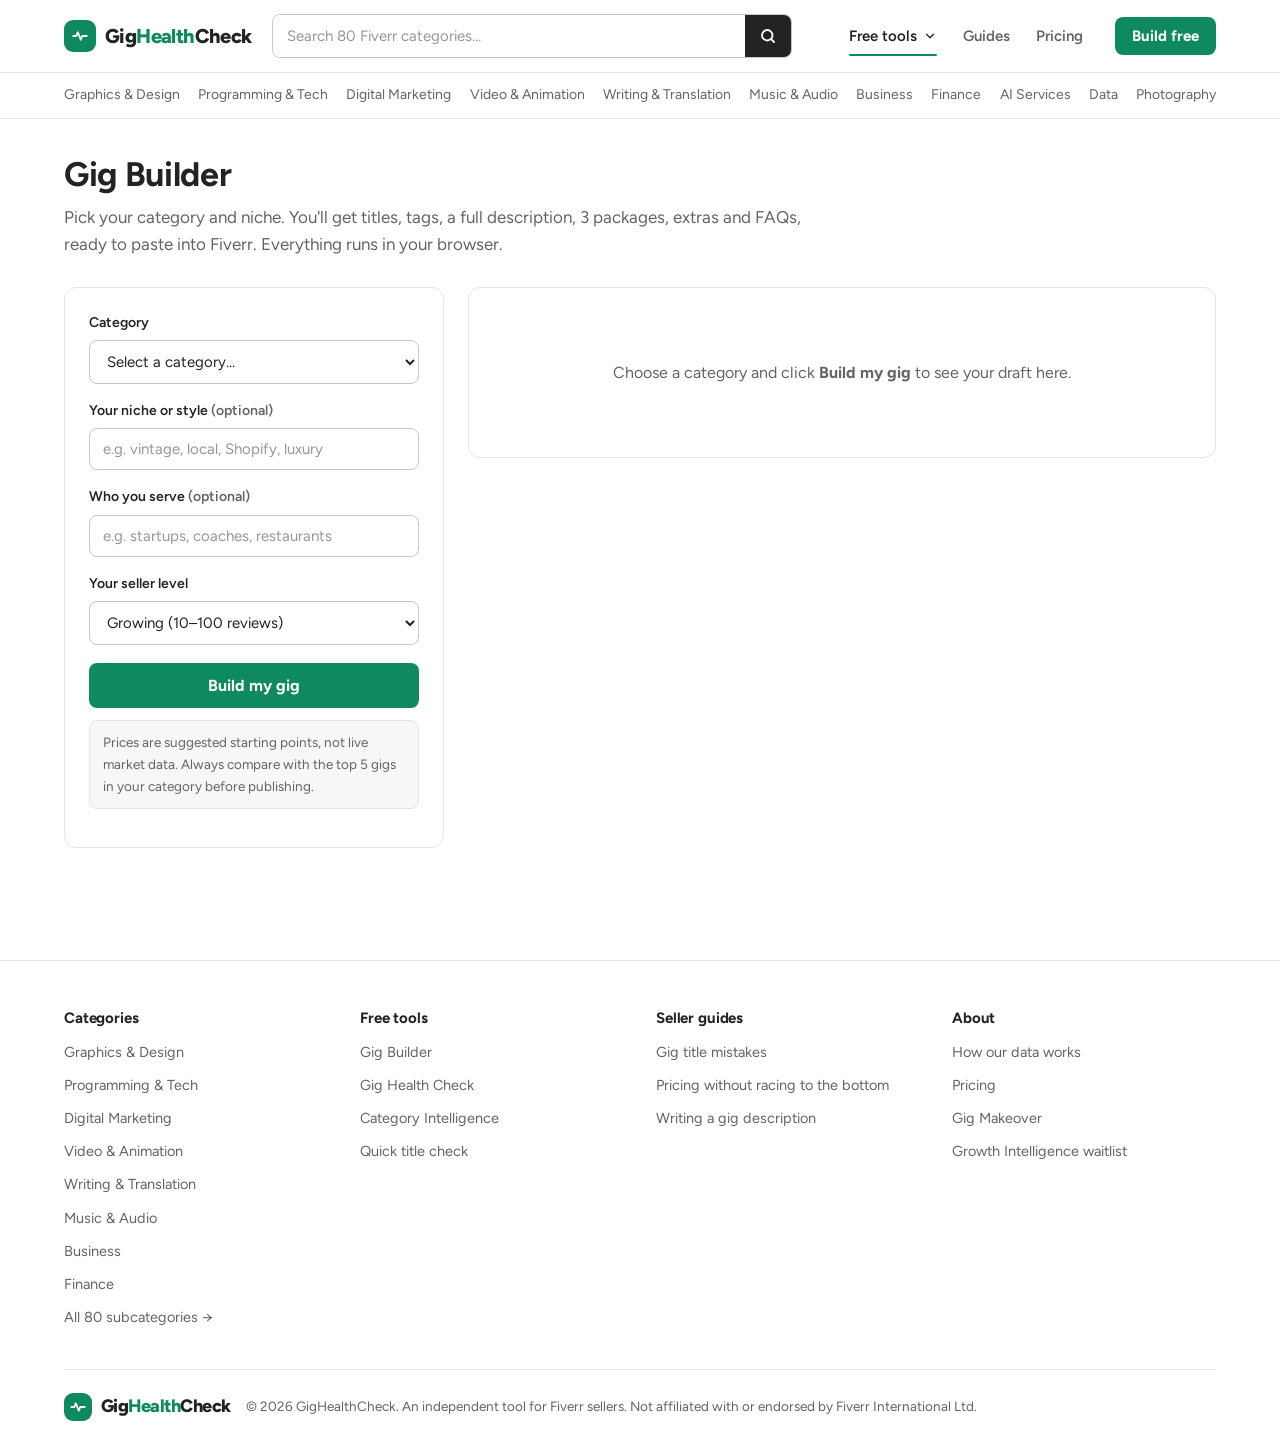
==== commit 4d4136e2: "v2 design: clean, light marketplace-style UI Redesign the whole site in a clean, light layout modell" ====
--- a/builder.html
+++ b/builder.html
@@ -5,6 +5,9 @@
 <meta name="viewport" content="width=device-width, initial-scale=1">
 <title>Gig Builder — Free Fiverr Gig Generator</title>
 <meta name="description" content="Pick your Fiverr category and niche, and get ready-to-paste titles, tags, description, packages, extras and FAQs in seconds. Free, no signup.">
+<link rel="preconnect" href="https://fonts.googleapis.com">
+<link rel="preconnect" href="https://fonts.gstatic.com" crossorigin>
+<link rel="stylesheet" href="https://fonts.googleapis.com/css2?family=Figtree:wght@400;500;600;700;800&display=swap">
 <link rel="stylesheet" href="assets/site.css">
 <script>document.documentElement.classList.add('js')</script>
 <script src="assets/motion.js" defer></script>
@@ -25,6 +28,10 @@
       <span class="brand-mark" aria-hidden="true"><svg viewBox="0 0 24 24"><path d="M3 12h4l2-5 4 10 2-5h6"/></svg></span>
       <span class="brand-word">Gig<span>Health</span>Check</span>
     </a>
+    <form class="hdr-search" action="categories.html" role="search">
+      <input name="q" type="search" placeholder="Search 80 Fiverr categories…" aria-label="Search categories">
+      <button type="submit" aria-label="Search"><svg viewBox="0 0 24 24" aria-hidden="true"><circle cx="11" cy="11" r="7"/><path d="m20 20-3.5-3.5"/></svg></button>
+    </form>
     <nav class="site-nav" aria-label="Main">
       <span class="nav-glide" aria-hidden="true"></span>
       <div class="nav-item has-menu">
@@ -40,14 +47,19 @@
       <a class="nav-link" href="index.html#pricing">Pricing</a>
     </nav>
     <div class="header-actions">
-      <a class="btn header-cta" href="builder.html">Build free <span aria-hidden="true">→</span></a>
+      <a class="btn header-cta" href="builder.html">Build free</a>
       <button type="button" class="menu-toggle" aria-expanded="false" aria-controls="mobile-menu" aria-label="Open menu"><span></span><span></span></button>
     </div>
   </div>
+  <nav class="cat-strip" aria-label="Categories"><div class="cat-strip-inner"><a href="categories.html?group=Graphics%20%26%20Design" data-group="Graphics &amp; Design">Graphics &amp; Design</a><a href="categories.html?group=Programming%20%26%20Tech" data-group="Programming &amp; Tech">Programming &amp; Tech</a><a href="categories.html?group=Digital%20Marketing" data-group="Digital Marketing">Digital Marketing</a><a href="categories.html?group=Video%20%26%20Animation" data-group="Video &amp; Animation">Video &amp; Animation</a><a href="categories.html?group=Writing%20%26%20Translation" data-group="Writing &amp; Translation">Writing &amp; Translation</a><a href="categories.html?group=Music%20%26%20Audio" data-group="Music &amp; Audio">Music &amp; Audio</a><a href="categories.html?group=Business" data-group="Business">Business</a><a href="categories.html?group=Finance" data-group="Finance">Finance</a><a href="categories.html?group=AI%20Services" data-group="AI Services">AI Services</a><a href="categories.html?group=Data" data-group="Data">Data</a><a href="categories.html?group=Photography" data-group="Photography">Photography</a></div></nav>
   <div class="scroll-progress" aria-hidden="true"><i></i></div>
 </header>
 <div class="mobile-menu" id="mobile-menu">
   <div class="mm-inner">
+    <form class="mm-search" action="categories.html" role="search">
+      <input name="q" type="search" placeholder="Search 80 Fiverr categories…" aria-label="Search categories">
+      <button type="submit" aria-label="Search"><svg viewBox="0 0 24 24" aria-hidden="true"><circle cx="11" cy="11" r="7"/><path d="m20 20-3.5-3.5"/></svg></button>
+    </form>
     <p class="mm-label">Free tools</p>
     <a class="mm-tool" href="builder.html" aria-current="page"><span class="mi-icon"><svg viewBox="0 0 24 24" aria-hidden="true"><path d="M12 3v4M12 17v4M3 12h4M17 12h4M5.6 5.6l2.8 2.8M15.6 15.6l2.8 2.8M5.6 18.4l2.8-2.8M15.6 8.4l2.8-2.8"/></svg></span><span><b>Gig Builder</b><small>Titles, tags, description and 3 packages, ready to paste</small></span></a>
     <a class="mm-tool" href="tool.html"><span class="mi-icon"><svg viewBox="0 0 24 24" aria-hidden="true"><path d="M3 12h4l2-5 4 10 2-5h6"/></svg></span><span><b>Gig Health Check</b><small>Score your gig and compare it with strong gigs in your category</small></span></a>
@@ -101,7 +113,57 @@
 </main>
 
 <footer class="site-footer">
-  <div class="wrap">Independent tool for Fiverr sellers. Not affiliated with or endorsed by Fiverr International Ltd. · <a href="data.html">How our data works</a></div>
+  <div class="footer-inner">
+    <div class="footer-cols">
+      <div>
+        <h3>Categories</h3>
+        <ul>
+          <li><a href="categories.html?group=Graphics%20%26%20Design">Graphics &amp; Design</a></li>
+          <li><a href="categories.html?group=Programming%20%26%20Tech">Programming &amp; Tech</a></li>
+          <li><a href="categories.html?group=Digital%20Marketing">Digital Marketing</a></li>
+          <li><a href="categories.html?group=Video%20%26%20Animation">Video &amp; Animation</a></li>
+          <li><a href="categories.html?group=Writing%20%26%20Translation">Writing &amp; Translation</a></li>
+          <li><a href="categories.html?group=Music%20%26%20Audio">Music &amp; Audio</a></li>
+          <li><a href="categories.html?group=Business">Business</a></li>
+          <li><a href="categories.html?group=Finance">Finance</a></li>
+          <li><a href="categories.html">All 80 subcategories →</a></li>
+        </ul>
+      </div>
+      <div>
+        <h3>Free tools</h3>
+        <ul>
+          <li><a href="builder.html">Gig Builder</a></li>
+          <li><a href="tool.html">Gig Health Check</a></li>
+          <li><a href="categories.html">Category Intelligence</a></li>
+          <li><a href="index.html#finder">Quick title check</a></li>
+        </ul>
+      </div>
+      <div>
+        <h3>Seller guides</h3>
+        <ul>
+          <li><a href="blog/gig-title-mistakes.html">Gig title mistakes</a></li>
+          <li><a href="blog/pricing-without-race-to-bottom.html">Pricing without racing to the bottom</a></li>
+          <li><a href="blog/how-to-write-a-fiverr-gig-description.html">Writing a gig description</a></li>
+        </ul>
+      </div>
+      <div>
+        <h3>About</h3>
+        <ul>
+          <li><a href="data.html">How our data works</a></li>
+          <li><a href="index.html#pricing">Pricing</a></li>
+          <li><a href="index.html#makeover">Gig Makeover</a></li>
+          <li><a href="index.html#capture">Growth Intelligence waitlist</a></li>
+        </ul>
+      </div>
+    </div>
+    <div class="footer-bottom">
+      <a href="index.html" class="brand" aria-label="GigHealthCheck home">
+      <span class="brand-mark" aria-hidden="true"><svg viewBox="0 0 24 24"><path d="M3 12h4l2-5 4 10 2-5h6"/></svg></span>
+      <span class="brand-word">Gig<span>Health</span>Check</span>
+      </a>
+      <p>© 2026 GigHealthCheck. An independent tool for Fiverr sellers. Not affiliated with or endorsed by Fiverr International Ltd.</p>
+    </div>
+  </div>
 </footer>
 
 <script src="data/categories-1.js"></script>
--- a/assets/site.css
+++ b/assets/site.css
@@ -1,318 +1,341 @@
+/* =========================================================
+   GigHealthCheck v2 — clean marketplace design system
+   Light, calm, high-contrast. Our own name, mark and green,
+   so it feels familiar to Fiverr sellers without imitating Fiverr.
+   Font: Figtree (loaded per page from Google Fonts)
+   ========================================================= */
 :root{
-  --bg:#0b0d12; --panel:#12151c; --panel-2:#181c25; --border:#242a36;
-  --text:#e7eaf1; --muted:#9aa3b2; --accent:#33d17a; --accent-2:#1ee8a7;
-  --warn:#f5a623; --bad:#f0505a; --on-accent:#06120b; --radius:14px;
+  --bg:#ffffff; --bg-soft:#f7f7f8; --panel:#ffffff; --panel-2:#f5f5f6;
+  --border:#e4e5e7; --border-strong:#c5c6c9;
+  --text:#222325; --muted:#62646a; --faint:#95979d;
+  --accent:#0f8a5f; --accent-2:#0b6e4b; --accent-3:#46b388; --accent-soft:#e8f5ef; --accent-deep:#06372a;
+  --warn:#a15c00; --warn-soft:#fff4e2; --bad:#c2312f; --bad-soft:#fdeceb; --info:#1f5fa8; --info-soft:#e8f0fb;
+  --on-accent:#ffffff;
+  --radius:8px; --radius-lg:12px;
+  --shadow-1:0 1px 2px rgba(34,35,37,.06); --shadow-2:0 4px 18px rgba(34,35,37,.08); --shadow-3:0 16px 48px rgba(34,35,37,.14);
+  --ease:cubic-bezier(.2,.8,.2,1);
+  --font:"Figtree",-apple-system,BlinkMacSystemFont,"Segoe UI",Roboto,Helvetica,Arial,sans-serif;
+  color-scheme:light;
 }
-@media (prefers-color-scheme: light){
-  :root{ --bg:#f6f7fb; --panel:#ffffff; --panel-2:#f0f2f7; --border:#e2e5ec; --text:#1a1d24; --muted:#5b6270; --accent:#1fa45c; --accent-2:#138a4c; --on-accent:#ffffff; }
-}
-:root{ --accent-3:#4cc9f0; --glow:rgba(51,209,122,.35); --ease:cubic-bezier(.2,.8,.2,1); }
-@media (prefers-color-scheme: light){ :root{ --accent-3:#0e7490; --glow:rgba(31,164,92,.28); } }
 *{box-sizing:border-box}
 /* clip, not hidden: hidden turns body into a scroll container and breaks the sticky header */
 html,body{overflow-x:hidden;overflow-x:clip}
-body{margin:0;background:var(--bg);color:var(--text);font-family:-apple-system,BlinkMacSystemFont,"Segoe UI",Roboto,Helvetica,Arial,sans-serif;line-height:1.5}
+html{scroll-padding-top:128px}
+body{margin:0;background:var(--bg);color:var(--text);font-family:var(--font);font-size:16px;line-height:1.6;-webkit-font-smoothing:antialiased}
 a{color:var(--accent-2)}
-.wrap{max-width:1100px;margin:0 auto;padding:0 16px}
+h1,h2,h3,h4{letter-spacing:-.01em;line-height:1.2}
+.wrap{max-width:1200px;margin:0 auto;padding:0 24px}
+@media (max-width:600px){.wrap{padding:0 16px}}
+.sr{position:absolute;width:1px;height:1px;overflow:hidden;clip:rect(0 0 0 0);white-space:nowrap}
+:focus-visible{outline:2px solid var(--accent);outline-offset:2px}
 
 /* ---------- Header ---------- */
-html{scroll-padding-top:84px}
-.skip-link{position:fixed;left:12px;top:-60px;z-index:100;background:var(--accent);color:var(--on-accent);padding:10px 14px;border-radius:10px;font-weight:700;text-decoration:none;transition:top .2s}
+.skip-link{position:fixed;left:12px;top:-60px;z-index:100;background:var(--accent);color:var(--on-accent);padding:10px 14px;border-radius:var(--radius);font-weight:700;text-decoration:none;transition:top .2s}
 .skip-link:focus{top:12px}
-.site-header{position:sticky;top:0;z-index:50;background:rgba(11,13,18,.72);-webkit-backdrop-filter:saturate(1.6) blur(16px);backdrop-filter:saturate(1.6) blur(16px);border-bottom:1px solid transparent;transition:transform .35s cubic-bezier(.2,.8,.2,1),border-color .3s,box-shadow .3s}
-@media (prefers-color-scheme: light){.site-header{background:rgba(246,247,251,.82)}}
-.site-header.scrolled{border-bottom-color:var(--border);box-shadow:0 12px 32px -20px rgba(0,0,0,.65)}
+.site-header{position:sticky;top:0;z-index:50;background:#fff;border-bottom:1px solid var(--border);transition:transform .35s var(--ease),box-shadow .3s}
+.site-header.scrolled{box-shadow:0 2px 12px rgba(34,35,37,.08)}
 .site-header.tucked{transform:translateY(-100%)}
-.header-inner{max-width:1100px;margin:0 auto;padding:0 16px;display:flex;align-items:center;gap:18px;height:68px;transition:height .3s cubic-bezier(.2,.8,.2,1)}
-.scrolled .header-inner{height:58px}
-
-.brand{display:inline-flex;align-items:center;gap:10px;font-weight:800;font-size:18px;letter-spacing:-.02em;text-decoration:none;color:var(--text);flex:none}
-.brand-word span{color:var(--accent-2)}
-.brand-mark{width:32px;height:32px;border-radius:10px;display:grid;place-items:center;background:linear-gradient(135deg,var(--accent),var(--accent-3,#4cc9f0));box-shadow:0 6px 18px -6px rgba(51,209,122,.55),inset 0 1px 0 rgba(255,255,255,.35);transition:transform .35s cubic-bezier(.2,.8,.2,1)}
-.brand-mark svg{width:18px;height:18px;fill:none;stroke:#06120b;stroke-width:2.4;stroke-linecap:round;stroke-linejoin:round;stroke-dasharray:40}
-.brand:hover .brand-mark{transform:rotate(-6deg) scale(1.06)}
-.brand:hover .brand-mark svg{animation:trace .9s cubic-bezier(.2,.8,.2,1)}
+.header-inner{max-width:1200px;margin:0 auto;padding:0 24px;display:flex;align-items:center;gap:20px;height:72px}
+
+.brand{display:inline-flex;align-items:center;gap:9px;font-weight:800;font-size:20px;letter-spacing:-.03em;text-decoration:none;color:var(--text);flex:none}
+.brand-word span{color:var(--accent)}
+.brand-mark{width:32px;height:32px;border-radius:9px;display:grid;place-items:center;background:var(--accent);transition:transform .35s var(--ease)}
+.brand-mark svg{width:18px;height:18px;fill:none;stroke:#fff;stroke-width:2.4;stroke-linecap:round;stroke-linejoin:round;stroke-dasharray:40}
+.brand:hover .brand-mark{transform:rotate(-6deg)}
+.brand:hover .brand-mark svg{animation:trace .9s var(--ease)}
 @keyframes trace{from{stroke-dashoffset:40}to{stroke-dashoffset:0}}
 
-.site-nav{position:relative;display:flex;align-items:center;gap:2px;margin-left:6px}
+/* Category search in the header (hidden on the homepage until you scroll past the big search) */
+.hdr-search{flex:1;max-width:520px;display:flex;align-items:stretch;border:1px solid var(--border-strong);border-radius:var(--radius);overflow:hidden;transition:border-color .2s,box-shadow .2s,opacity .25s,visibility .25s}
+.hdr-search:focus-within{border-color:var(--text);box-shadow:0 0 0 3px rgba(34,35,37,.08)}
+.hdr-search input{flex:1;min-width:0;border:0;padding:0 14px;height:42px;font:inherit;font-size:15px;color:var(--text);background:#fff;outline:none;border-radius:0}
+.hdr-search input::placeholder{color:var(--faint)}
+.hdr-search button{flex:none;width:46px;border:0;background:var(--text);color:#fff;display:grid;place-items:center;cursor:pointer;transition:background .2s}
+.hdr-search button:hover{background:var(--accent)}
+.hdr-search svg{width:18px;height:18px;fill:none;stroke:currentColor;stroke-width:2.4;stroke-linecap:round}
+.home .hdr-search{opacity:0;visibility:hidden}
+.home .site-header.show-search .hdr-search{opacity:1;visibility:visible}
+
+.site-nav{position:relative;display:flex;align-items:center;gap:2px;margin-left:auto}
 .nav-item{position:relative}
-.nav-link{position:relative;z-index:1;display:inline-flex;align-items:center;gap:6px;color:var(--muted);text-decoration:none;font:inherit;font-size:14.5px;font-weight:500;padding:8px 13px;border-radius:9px;background:none;border:0;cursor:pointer;transition:color .2s}
+.nav-link{position:relative;z-index:1;display:inline-flex;align-items:center;gap:6px;color:var(--muted);text-decoration:none;font:inherit;font-size:15px;font-weight:600;padding:8px 12px;border-radius:var(--radius);background:none;border:0;cursor:pointer;transition:color .2s}
 .nav-link:hover,.nav-link[aria-expanded="true"],.nav-link.is-current{color:var(--text)}
-.nav-link.is-current::after{content:"";position:absolute;left:13px;right:13px;bottom:1px;height:2px;border-radius:2px;background:var(--accent)}
-.nav-link:focus-visible,.menu-toggle:focus-visible,.mega-item:focus-visible,.brand:focus-visible{outline:2px solid var(--accent);outline-offset:2px}
-.chev{width:14px;height:14px;fill:none;stroke:currentColor;stroke-width:2.2;stroke-linecap:round;stroke-linejoin:round;transition:transform .25s cubic-bezier(.2,.8,.2,1)}
+.nav-link.is-current::after{content:"";position:absolute;left:12px;right:12px;bottom:0;height:2px;border-radius:2px;background:var(--accent)}
+.chev{width:14px;height:14px;fill:none;stroke:currentColor;stroke-width:2.2;stroke-linecap:round;stroke-linejoin:round;transition:transform .25s var(--ease)}
 .nav-link[aria-expanded="true"] .chev{transform:rotate(180deg)}
-.nav-glide{position:absolute;z-index:0;top:0;left:0;height:100%;width:0;border-radius:9px;background:var(--panel-2);opacity:0;pointer-events:none;transition:transform .3s cubic-bezier(.2,.8,.2,1),width .3s cubic-bezier(.2,.8,.2,1),opacity .2s}
+.nav-glide{position:absolute;z-index:0;top:0;left:0;height:100%;width:0;border-radius:var(--radius);background:var(--panel-2);opacity:0;pointer-events:none;transition:transform .3s var(--ease),width .3s var(--ease),opacity .2s}
 .nav-glide.on{opacity:1}
 
 /* "Free tools" dropdown */
-.mega{position:absolute;top:calc(100% + 12px);left:-14px;width:430px;padding:10px;background:var(--panel);border:1px solid var(--border);border-radius:16px;box-shadow:0 30px 60px -20px rgba(0,0,0,.7);opacity:0;visibility:hidden;translate:0 -6px;transition:opacity .2s,translate .25s cubic-bezier(.2,.8,.2,1),visibility 0s .25s}
-.mega::before{content:"";position:absolute;left:0;right:0;top:-14px;height:14px}
-.nav-item.open .mega{opacity:1;visibility:visible;translate:none;transition:opacity .2s,translate .25s cubic-bezier(.2,.8,.2,1)}
-.mega-item{display:flex;gap:14px;align-items:flex-start;padding:12px;border-radius:12px;text-decoration:none;color:var(--text);transition:background .2s}
+.mega{position:absolute;z-index:10;top:calc(100% + 14px);left:50%;margin-left:-210px;width:420px;padding:8px;background:#fff;border:1px solid var(--border);border-radius:var(--radius-lg);box-shadow:var(--shadow-3);opacity:0;visibility:hidden;translate:0 -6px;transition:opacity .2s,translate .25s var(--ease),visibility 0s .25s}
+.mega::before{content:"";position:absolute;left:0;right:0;top:-16px;height:16px}
+.nav-item.open .mega{opacity:1;visibility:visible;translate:none;transition:opacity .2s,translate .25s var(--ease)}
+.mega-item{display:flex;gap:14px;align-items:flex-start;padding:12px;border-radius:var(--radius);text-decoration:none;color:var(--text);transition:background .2s}
 .mega-item:hover,.mega-item:focus-visible,.mega-item[aria-current="page"]{background:var(--panel-2)}
-.mi-icon{width:38px;height:38px;flex:none;border-radius:11px;display:grid;place-items:center;background:linear-gradient(135deg,rgba(51,209,122,.18),rgba(76,201,240,.14));border:1px solid rgba(51,209,122,.25);transition:transform .25s cubic-bezier(.2,.8,.2,1)}
-.mega-item:hover .mi-icon{transform:scale(1.07)}
-.mi-icon svg{width:19px;height:19px;stroke:var(--accent-2);fill:none;stroke-width:2;stroke-linecap:round;stroke-linejoin:round}
-.mega-item b{display:flex;align-items:center;gap:8px;font-size:14.5px;margin-bottom:2px}
-.mega-item b em{font-style:normal;font-size:10.5px;font-weight:700;letter-spacing:.04em;text-transform:uppercase;color:var(--accent-2);background:rgba(51,209,122,.12);padding:2px 7px;border-radius:999px}
-.mega-item small{display:block;color:var(--muted);font-size:13px;line-height:1.4}
-.mega-foot{display:flex;justify-content:space-between;align-items:center;gap:10px;flex-wrap:wrap;margin-top:6px;padding:12px 12px 6px;border-top:1px solid var(--border);font-size:12.5px;color:var(--muted)}
-.mega-foot a{font-weight:600;text-decoration:none}
-
-.header-actions{margin-left:auto;display:flex;align-items:center;gap:10px}
-.btn.header-cta{padding:9px 16px;font-size:14px;border-radius:10px}
+.mi-icon{width:38px;height:38px;flex:none;border-radius:10px;display:grid;place-items:center;background:var(--accent-soft);transition:transform .25s var(--ease)}
+.mega-item:hover .mi-icon{transform:scale(1.06)}
+.mi-icon svg{width:19px;height:19px;stroke:var(--accent);fill:none;stroke-width:2;stroke-linecap:round;stroke-linejoin:round}
+.mega-item b{display:flex;align-items:center;gap:8px;font-size:15px;margin-bottom:2px}
+.mega-item b em{font-style:normal;font-size:10.5px;font-weight:700;letter-spacing:.04em;text-transform:uppercase;color:var(--accent-2);background:var(--accent-soft);padding:2px 7px;border-radius:999px}
+.mega-item small{display:block;color:var(--muted);font-size:13.5px;line-height:1.45}
+.mega-foot{display:flex;justify-content:space-between;align-items:center;gap:10px;flex-wrap:wrap;margin-top:4px;padding:12px 12px 6px;border-top:1px solid var(--border);font-size:13px;color:var(--muted)}
+.mega-foot a{font-weight:700;text-decoration:none}
+
+.header-actions{display:flex;align-items:center;gap:10px}
+.btn.header-cta{padding:9px 16px;font-size:15px}
 .menu-toggle{display:none}
 .scroll-progress{position:absolute;left:0;right:0;bottom:-1px;height:2px;pointer-events:none;overflow:hidden}
-.scroll-progress i{display:block;height:100%;transform-origin:0 50%;transform:scaleX(var(--p,0));background:linear-gradient(90deg,var(--accent),var(--accent-3,#4cc9f0))}
+.scroll-progress i{display:block;height:100%;transform-origin:0 50%;transform:scaleX(var(--p,0));background:var(--accent)}
+
+/* Category bar under the header */
+.cat-strip{border-top:1px solid var(--border);background:#fff;position:relative}
+.cat-strip-inner{max-width:1200px;margin:0 auto;padding:0 24px;display:flex;justify-content:space-between;gap:16px;overflow-x:auto;scrollbar-width:none}
+/* Fade the right edge only while there are more links to scroll to (set by motion.js) */
+.cat-strip-inner.more{-webkit-mask-image:linear-gradient(90deg,#000 90%,transparent);mask-image:linear-gradient(90deg,#000 90%,transparent)}
+.cat-strip-inner::-webkit-scrollbar{display:none}
+.cat-strip a{flex:none;display:block;padding:11px 0 9px;font-size:14px;color:var(--muted);text-decoration:none;white-space:nowrap;border-bottom:3px solid transparent;transition:color .2s,border-color .2s}
+.cat-strip a:hover{color:var(--text);border-bottom-color:var(--border-strong)}
+.cat-strip a.on{color:var(--text);border-bottom-color:var(--accent);font-weight:600}
 
 /* Phone menu: a full-screen panel under the header */
-.mobile-menu{position:fixed;inset:0;z-index:49;overflow-y:auto;background:var(--bg);padding:78px 0 32px;opacity:0;visibility:hidden;transition:opacity .25s,visibility 0s .25s}
+.mobile-menu{position:fixed;inset:0;z-index:49;overflow-y:auto;background:#fff;padding:84px 0 32px;opacity:0;visibility:hidden;transition:opacity .25s,visibility 0s .25s}
 .mobile-menu .mm-inner{max-width:560px;margin:0 auto;padding:0 16px}
 .menu-open .mobile-menu{opacity:1;visibility:visible;transition:opacity .25s}
 .menu-open,.menu-open body{overflow:hidden}
-.mm-label{margin:18px 4px 8px;font-size:12px;font-weight:700;letter-spacing:.06em;text-transform:uppercase;color:var(--muted)}
-.mm-tool{display:flex;gap:14px;align-items:center;padding:14px;border:1px solid var(--border);border-radius:14px;background:var(--panel);margin-bottom:8px;text-decoration:none;color:var(--text)}
-.mm-tool[aria-current="page"]{border-color:rgba(51,209,122,.5)}
+.mm-search{display:flex;border:1px solid var(--border-strong);border-radius:var(--radius);overflow:hidden;margin-bottom:6px}
+.mm-search input{flex:1;min-width:0;border:0;padding:0 14px;height:46px;font:inherit;font-size:16px;outline:none;border-radius:0;background:#fff}
+.mm-search button{width:52px;border:0;background:var(--text);color:#fff;display:grid;place-items:center}
+.mm-search svg{width:18px;height:18px;fill:none;stroke:currentColor;stroke-width:2.4;stroke-linecap:round}
+.mm-label{margin:20px 4px 8px;font-size:12.5px;font-weight:700;letter-spacing:.06em;text-transform:uppercase;color:var(--muted)}
+.mm-tool{display:flex;gap:14px;align-items:center;padding:14px;border:1px solid var(--border);border-radius:var(--radius-lg);background:#fff;margin-bottom:8px;text-decoration:none;color:var(--text)}
+.mm-tool[aria-current="page"]{border-color:var(--accent)}
 .mm-tool b{display:block;font-size:16px}
 .mm-tool small{display:block;color:var(--muted);font-size:13.5px;line-height:1.4}
 .mm-link{display:flex;justify-content:space-between;align-items:center;padding:15px 4px;border-bottom:1px solid var(--border);font-size:17px;font-weight:600;color:var(--text);text-decoration:none}
-.mm-link::after{content:"→";color:var(--muted)}
+.mm-link::after{content:"→";color:var(--faint)}
 .btn.mm-cta{display:block;text-align:center;margin-top:22px;padding:15px 20px;font-size:16px}
 .mm-note{margin:12px 0 0;text-align:center;font-size:13px;line-height:1.5;color:var(--muted)}
-.menu-open .mm-inner>*{animation:mmIn .4s cubic-bezier(.2,.8,.2,1) both}
-.menu-open .mm-inner>*:nth-child(2){animation-delay:.03s}
-.menu-open .mm-inner>*:nth-child(3){animation-delay:.06s}
-.menu-open .mm-inner>*:nth-child(4){animation-delay:.09s}
-.menu-open .mm-inner>*:nth-child(5){animation-delay:.12s}
-.menu-open .mm-inner>*:nth-child(n+6){animation-delay:.15s}
-@keyframes mmIn{from{opacity:0;translate:0 10px}to{opacity:1;translate:none}}
-
+.menu-open .mm-inner>*{animation:mmIn .35s var(--ease) both}
+@keyframes mmIn{from{opacity:0;translate:0 8px}to{opacity:1;translate:none}}
+
+@media (max-width:1100px){.hdr-search{max-width:360px}}
+@media (max-width:960px){.hdr-search{display:none}}
 @media (max-width:860px){
-  html{scroll-padding-top:72px}
+  html{scroll-padding-top:76px}
   .site-nav{display:none}
-  .header-inner{height:62px;gap:10px}
-  .scrolled .header-inner{height:56px}
-  .menu-toggle{display:inline-flex;flex-direction:column;justify-content:center;align-items:center;gap:5px;width:42px;height:42px;padding:0;border-radius:11px;border:1px solid var(--border);background:var(--panel);cursor:pointer}
-  .menu-toggle span{display:block;width:18px;height:2px;border-radius:2px;background:var(--text);transition:transform .3s cubic-bezier(.2,.8,.2,1)}
+  .header-actions{margin-left:auto}
+  .header-inner{height:64px;gap:10px;padding:0 16px}
+  .menu-toggle{display:inline-flex;flex-direction:column;justify-content:center;align-items:center;gap:5px;width:42px;height:42px;padding:0;border-radius:var(--radius);border:1px solid var(--border);background:#fff;cursor:pointer}
+  .menu-toggle span{display:block;width:18px;height:2px;border-radius:2px;background:var(--text);transition:transform .3s var(--ease)}
   .menu-open .menu-toggle span:first-child{transform:translateY(3.5px) rotate(45deg)}
   .menu-open .menu-toggle span:last-child{transform:translateY(-3.5px) rotate(-45deg)}
+  .cat-strip{display:none}
 }
 @media (min-width:861px){.mobile-menu{display:none}}
-@media (max-width:440px){.header-inner{gap:8px}.brand{gap:8px;font-size:16px}.brand-mark{width:30px;height:30px}.btn.header-cta{padding:8px 12px;font-size:13.5px}.menu-toggle{width:40px;height:40px}}
+@media (max-width:440px){.brand{gap:8px;font-size:17px}.brand-mark{width:30px;height:30px}.btn.header-cta{padding:8px 12px;font-size:14px}.menu-toggle{width:40px;height:40px}}
 @media (max-width:359px){.btn.header-cta{display:none}}
 
-.btn{display:inline-block;background:var(--accent);color:var(--on-accent);padding:12px 20px;border-radius:10px;font-weight:700;text-decoration:none;font-size:15px;border:0;cursor:pointer;font-family:inherit}
+/* ---------- Buttons ---------- */
+.btn{display:inline-flex;align-items:center;justify-content:center;gap:8px;background:var(--accent);color:var(--on-accent);padding:12px 22px;border-radius:var(--radius);font-weight:700;text-decoration:none;font-size:16px;line-height:1.2;border:1px solid transparent;cursor:pointer;font-family:inherit;transition:background .2s,border-color .2s,color .2s,box-shadow .2s}
 .btn:hover{background:var(--accent-2)}
-.btn-ghost{background:var(--panel-2);color:var(--text);border:1px solid var(--border)}
-.btn-ghost:hover{background:var(--panel);}
-.btn-sm{padding:6px 12px;font-size:13px;border-radius:8px}
-
-.page{padding:32px 0 80px}
-.page h1{font-size:30px;margin:0 0 6px;line-height:1.2}
-.sub{color:var(--muted);margin:0 0 24px;font-size:15px;max-width:720px}
+.btn-ghost{background:#fff;color:var(--text);border-color:var(--border-strong)}
+.btn-ghost:hover{background:#fff;border-color:var(--text)}
+.btn-dark{background:var(--text);color:#fff}
+.btn-dark:hover{background:#000}
+.btn-sm{padding:7px 14px;font-size:14px}
+
+/* ---------- Page scaffolding ---------- */
+.page{padding:36px 0 88px}
+.page h1{font-size:34px;font-weight:700;margin:0 0 8px;line-height:1.2}
+.sub{color:var(--muted);margin:0 0 28px;font-size:17px;max-width:740px}
 .muted{color:var(--muted)}
 .small{font-size:13px}
-
-.card{background:var(--panel);border:1px solid var(--border);border-radius:var(--radius);padding:20px}
-.grid-2{display:grid;grid-template-columns:minmax(0,380px) minmax(0,1fr);gap:20px;align-items:start}
+.card{background:#fff;border:1px solid var(--border);border-radius:var(--radius-lg);padding:24px}
+.grid-2{display:grid;grid-template-columns:minmax(0,380px) minmax(0,1fr);gap:24px;align-items:start}
 @media (max-width:860px){.grid-2{grid-template-columns:minmax(0,1fr)}}
 
-label{display:block;font-size:13px;color:var(--muted);margin:14px 0 5px}
-input,textarea,select{width:100%;padding:10px 12px;background:var(--panel-2);border:1px solid var(--border);border-radius:8px;color:var(--text);font-size:14px;font-family:inherit}
+/* ---------- Forms ---------- */
+label{display:block;font-size:14px;font-weight:600;color:var(--text);margin:16px 0 6px}
+input,textarea,select{width:100%;padding:11px 13px;background:#fff;border:1px solid var(--border-strong);border-radius:var(--radius);color:var(--text);font-size:15px;font-family:inherit;transition:border-color .2s,box-shadow .2s}
+input::placeholder,textarea::placeholder{color:var(--faint)}
+input:focus,textarea:focus,select:focus{outline:none;border-color:var(--accent);box-shadow:0 0 0 3px rgba(15,138,95,.15)}
 textarea{min-height:120px;resize:vertical}
-.checkrow{display:flex;align-items:flex-start;gap:8px;margin-top:12px}
-.checkrow input{width:auto;margin-top:3px}
-.checkrow label{margin:0}
-
-.section-title{font-size:13px;text-transform:uppercase;letter-spacing:.05em;color:var(--muted);margin:0 0 10px;font-weight:600}
-.out-block{border-top:1px solid var(--border);padding:18px 0}
+input[type=checkbox]{width:18px;height:18px;accent-color:var(--accent)}
+.checkrow{display:flex;align-items:flex-start;gap:10px;margin-top:12px}
+.checkrow input{width:auto;margin-top:3px;flex:none}
+.checkrow label{margin:0;font-weight:500}
+
+.section-title{font-size:13px;text-transform:uppercase;letter-spacing:.05em;color:var(--muted);margin:0 0 10px;font-weight:700}
+.out-block{border-top:1px solid var(--border);padding:20px 0}
 .out-block:first-child{border-top:0;padding-top:0}
-.out-head{display:flex;justify-content:space-between;align-items:center;gap:10px;margin-bottom:10px}
-.out-head h3{margin:0;font-size:16px}
-
-.chips{display:flex;flex-wrap:wrap;gap:6px}
-.chip{background:var(--panel-2);border:1px solid var(--border);border-radius:999px;padding:4px 10px;font-size:13px}
-.chip.on{border-color:var(--accent);color:var(--accent-2)}
-
-.list{margin:0;padding-left:18px}
-.list li{margin-bottom:6px;font-size:14px}
-.title-row{display:flex;justify-content:space-between;gap:10px;align-items:center;padding:8px 10px;border:1px solid var(--border);border-radius:8px;margin-bottom:6px;background:var(--panel-2);font-size:14px}
-.len{font-size:12px;color:var(--muted);white-space:nowrap}
-.len.ok{color:var(--accent-2)}
-.len.warn{color:var(--warn)}
-
-.pre{white-space:pre-wrap;background:var(--panel-2);border:1px solid var(--border);border-radius:8px;padding:14px;font-size:14px;line-height:1.6;font-family:inherit;margin:0}
-
-.table-wrap{overflow-x:auto}
-table{width:100%;border-collapse:collapse;font-size:14px}
-th,td{text-align:left;padding:10px;border:1px solid var(--border);vertical-align:top}
-th{background:var(--panel-2);color:var(--muted);font-weight:600}
-td.num{white-space:nowrap}
-
-.note{font-size:13px;color:var(--muted);background:var(--panel-2);border:1px dashed var(--border);border-radius:8px;padding:10px 12px;margin-top:10px}
-.empty{color:var(--muted);text-align:center;padding:40px 10px}
-
-.site-footer{padding:28px 0;color:var(--muted);font-size:13px;border-top:1px solid var(--border);text-align:center}
-.site-footer a{color:var(--muted)}
+.out-head{display:flex;justify-content:space-between;align-items:center;gap:10px;margin-bottom:12px}
+.out-head h3{margin:0;font-size:17px}
+
+.chips{display:flex;flex-wrap:wrap;gap:8px}
+.chip{background:#fff;border:1px solid var(--border-strong);border-radius:999px;padding:4px 12px;font-size:13.5px;color:var(--text)}
+.chip.on{border-color:var(--accent);background:var(--accent-soft);color:var(--accent-2)}
+.chip.used{border-color:var(--accent);background:var(--accent-soft);color:var(--accent-2)}
+.chip.used::before{content:"✓ "}
+
+.list{margin:0;padding-left:20px}
+.list li{margin-bottom:7px;font-size:15px}
+.title-row{display:flex;justify-content:space-between;gap:12px;align-items:center;padding:10px 12px;border:1px solid var(--border);border-radius:var(--radius);margin-bottom:8px;background:#fff;font-size:15px}
+.len{font-size:12.5px;color:var(--muted);white-space:nowrap}
+.len.ok{color:var(--accent-2);font-weight:600}
+.len.warn{color:var(--warn);font-weight:600}
+.pre{white-space:pre-wrap;background:var(--bg-soft);border:1px solid var(--border);border-radius:var(--radius);padding:16px;font-size:15px;line-height:1.65;font-family:inherit;margin:0}
+
+.table-wrap{overflow-x:auto;border:1px solid var(--border);border-radius:var(--radius)}
+table{width:100%;border-collapse:collapse;font-size:14.5px}
+th,td{text-align:left;padding:11px 12px;border-bottom:1px solid var(--border);vertical-align:top}
+tr:last-child td{border-bottom:0}
+th{background:var(--bg-soft);color:var(--muted);font-weight:700;font-size:13px}
+td.num{white-space:nowrap;font-weight:600}
+.note{font-size:13.5px;color:var(--muted);background:var(--bg-soft);border:1px solid var(--border);border-radius:var(--radius);padding:11px 13px;margin-top:12px}
+.empty{color:var(--muted);text-align:center;padding:48px 12px}
+
+/* ---------- Footer ---------- */
+.site-footer{border-top:1px solid var(--border);background:#fff;color:var(--muted);font-size:14.5px;margin-top:0}
+.footer-inner{max-width:1200px;margin:0 auto;padding:48px 24px 28px}
+.footer-cols{display:grid;grid-template-columns:repeat(4,minmax(0,1fr));gap:32px}
+@media (max-width:860px){.footer-cols{grid-template-columns:repeat(2,minmax(0,1fr))}}
+@media (max-width:480px){.footer-cols{grid-template-columns:minmax(0,1fr)}}
+.footer-cols h3{margin:0 0 14px;font-size:15px;color:var(--text)}
+.footer-cols ul{list-style:none;margin:0;padding:0;display:grid;gap:10px}
+.footer-cols a{color:var(--muted);text-decoration:none}
+.footer-cols a:hover{color:var(--text);text-decoration:underline}
+.footer-bottom{display:flex;align-items:center;gap:16px;flex-wrap:wrap;margin-top:40px;padding-top:22px;border-top:1px solid var(--border)}
+.footer-bottom .brand{font-size:18px}
+.footer-bottom .brand-mark{width:28px;height:28px}
+.footer-bottom p{margin:0;font-size:13.5px;flex:1;min-width:240px}
 
 /* ---------- Industry profile (Builder + Health Check) ---------- */
-.sr{position:absolute;width:1px;height:1px;overflow:hidden;clip:rect(0 0 0 0);white-space:nowrap}
-.industry{container-type:inline-size;scroll-margin-top:84px}
-.industry.show{animation:rise .5s cubic-bezier(.2,.8,.2,1) both}
-.ind-kicker{display:inline-flex;align-items:center;gap:6px;font-size:11.5px;font-weight:700;letter-spacing:.06em;text-transform:uppercase;color:var(--accent-2);background:rgba(51,209,122,.12);padding:4px 10px;border-radius:999px}
+.industry{container-type:inline-size;scroll-margin-top:128px}
+.industry.show{animation:rise .45s var(--ease) both}
+.ind-kicker{display:inline-flex;align-items:center;gap:6px;font-size:12px;font-weight:700;letter-spacing:.05em;text-transform:uppercase;color:var(--accent-2);background:var(--accent-soft);padding:4px 10px;border-radius:999px}
 .ind-kicker svg{width:14px;height:14px;stroke:currentColor;fill:none;stroke-width:2.2;stroke-linecap:round;stroke-linejoin:round}
-.ind-head h2{margin:10px 0 4px;font-size:22px;line-height:1.2}
+.ind-head h2{margin:10px 0 4px;font-size:22px}
 .ind-head p{margin:0}
 .ind-stats{display:grid;grid-template-columns:repeat(2,minmax(0,1fr));gap:10px;margin:18px 0 4px}
 @container (min-width:620px){.ind-stats{grid-template-columns:repeat(4,minmax(0,1fr))}}
-.ind-stats>div{background:var(--panel-2);border:1px solid var(--border);border-radius:12px;padding:12px}
-.ind-stats span{display:block;font-size:11px;color:var(--muted);text-transform:uppercase;letter-spacing:.05em;font-weight:600}
+.ind-stats>div{background:var(--bg-soft);border:1px solid var(--border);border-radius:var(--radius);padding:12px}
+.ind-stats span{display:block;font-size:11.5px;color:var(--muted);text-transform:uppercase;letter-spacing:.05em;font-weight:700}
 .ind-stats b{display:block;font-size:18px;margin:4px 0 2px;line-height:1.25;overflow-wrap:anywhere}
-.ind-stats small{display:block;font-size:12px;color:var(--muted)}
-.ind-sec{margin-top:24px}
-.ind-sec h3{margin:0 0 12px;font-size:15.5px}
+.ind-stats small{display:block;font-size:12.5px;color:var(--muted)}
+.ind-sec{margin-top:26px}
+.ind-sec h3{margin:0 0 12px;font-size:16px}
 .ind-sec-head{display:flex;justify-content:space-between;align-items:baseline;gap:12px;flex-wrap:wrap}
 .ind-sec-head h3{margin-bottom:8px}
-.ind-match{font-size:13px;color:var(--muted);white-space:nowrap}
-.ind-match b{font-size:19px;color:var(--text)}
+.ind-match{font-size:13.5px;color:var(--muted);white-space:nowrap}
+.ind-match b{font-size:20px;color:var(--text)}
 .match-bar{height:8px;border-radius:999px;background:var(--panel-2);overflow:hidden;margin:2px 0 14px}
-.match-bar i{display:block;height:100%;width:0;border-radius:inherit;background:linear-gradient(90deg,var(--accent),var(--accent-3,#4cc9f0));transition:width 1s cubic-bezier(.2,.8,.2,1) .15s}
+.match-bar i{display:block;height:100%;width:0;border-radius:inherit;background:var(--accent);transition:width 1s var(--ease) .15s}
 .industry.on .match-bar i{width:var(--w)}
-.ind-note{margin:10px 0 0;font-size:13px;color:var(--muted)}
+.ind-note{margin:10px 0 0;font-size:13.5px;color:var(--muted)}
 
 /* You vs. a strong gig */
 .vs{list-style:none;margin:0;padding:0;display:grid;gap:8px}
-.vs-row{display:flex;gap:12px;align-items:flex-start;padding:12px 14px;border:1px solid var(--border);border-radius:12px;background:var(--panel-2)}
+.vs-row{display:flex;gap:12px;align-items:flex-start;padding:12px 14px;border:1px solid var(--border);border-radius:var(--radius);background:#fff}
 .vs-icon{flex:none;width:22px;height:22px;border-radius:50%;display:grid;place-items:center;font-size:12px;font-weight:800;margin-top:1px}
-.vs-row.ok .vs-icon{background:rgba(51,209,122,.16);color:var(--accent-2)}
+.vs-row.ok .vs-icon{background:var(--accent-soft);color:var(--accent-2)}
 .vs-row.ok .vs-icon::before{content:"✓"}
-.vs-row.warn .vs-icon{background:rgba(245,166,35,.16);color:var(--warn)}
+.vs-row.warn .vs-icon{background:var(--warn-soft);color:var(--warn)}
 .vs-row.warn .vs-icon::before{content:"!"}
-.vs-row.bad{border-color:rgba(240,80,90,.35)}
-.vs-row.bad .vs-icon{background:rgba(240,80,90,.16);color:var(--bad)}
+.vs-row.bad{border-color:#f2c4c3}
+.vs-row.bad .vs-icon{background:var(--bad-soft);color:var(--bad)}
 .vs-row.bad .vs-icon::before{content:"✕"}
-.vs-row.missing .vs-icon{background:rgba(154,163,178,.14);color:var(--muted)}
+.vs-row.missing .vs-icon{background:var(--panel-2);color:var(--muted)}
 .vs-row.missing .vs-icon::before{content:"–"}
 .vs-main{flex:1;min-width:0}
-.vs-main>b{font-size:14.5px}
-.vs-cols{display:grid;grid-template-columns:minmax(0,1fr) minmax(0,1fr);gap:6px 16px;margin-top:6px;font-size:13.5px}
+.vs-main>b{font-size:15px}
+.vs-cols{display:grid;grid-template-columns:minmax(0,1fr) minmax(0,1fr);gap:6px 16px;margin-top:6px;font-size:14px}
 @container (max-width:440px){.vs-cols{grid-template-columns:minmax(0,1fr)}}
-.vs-cols em{display:block;font-style:normal;font-size:10.5px;color:var(--muted);text-transform:uppercase;letter-spacing:.06em;font-weight:700;margin-bottom:1px}
-.vs-fix{margin:8px 0 0;font-size:13px;line-height:1.5;color:var(--muted)}
-.vs-fix::before{content:"Fix: ";color:var(--text);font-weight:600}
+.vs-cols em{display:block;font-style:normal;font-size:11px;color:var(--muted);text-transform:uppercase;letter-spacing:.06em;font-weight:700;margin-bottom:1px}
+.vs-fix{margin:8px 0 0;font-size:13.5px;line-height:1.5;color:var(--muted)}
+.vs-fix::before{content:"Fix: ";color:var(--text);font-weight:700}
 
 /* Price ladder: suggested bars, your prices as dashed markers */
 .ladder{display:grid;grid-template-columns:repeat(3,minmax(0,1fr));gap:12px}
 .rung{text-align:center;min-width:0}
 .rung-track{position:relative;height:130px;display:flex;align-items:flex-end;justify-content:center;border-bottom:1px solid var(--border);margin-bottom:10px}
-.rung-bar{width:58%;max-width:64px;height:0;border-radius:10px 10px 3px 3px;background:linear-gradient(180deg,var(--accent-3,#4cc9f0),var(--accent));opacity:.9;transition:height .9s cubic-bezier(.2,.8,.2,1);transition-delay:calc(.15s + var(--i,0) * .1s)}
+.rung-bar{width:56%;max-width:64px;height:0;border-radius:6px 6px 2px 2px;background:linear-gradient(180deg,var(--accent-3),var(--accent));transition:height .9s var(--ease);transition-delay:calc(.15s + var(--i,0) * .1s)}
 .industry.on .rung-bar{height:var(--h)}
 .rung-you{position:absolute;left:6%;right:6%;bottom:var(--y);border-top:2px dashed var(--text);opacity:0;transition:opacity .4s .7s}
 .industry.on .rung-you{opacity:1}
-.rung-you span{position:absolute;right:0;bottom:4px;font-size:11px;font-weight:700;background:var(--panel);border:1px solid var(--border);border-radius:6px;padding:1px 6px;white-space:nowrap}
-.rung>b{display:block;font-size:17px}
-.rung .tier{display:block;font-size:11.5px;color:var(--muted);text-transform:uppercase;letter-spacing:.04em;margin-top:2px}
-.rung small{display:-webkit-box;-webkit-line-clamp:3;-webkit-box-orient:vertical;overflow:hidden;font-size:12px;line-height:1.4;color:var(--muted);margin-top:6px}
-.legend{display:flex;gap:18px;justify-content:center;margin:12px 0 0;font-size:12px;color:var(--muted)}
+.rung-you span{position:absolute;right:0;bottom:4px;font-size:11.5px;font-weight:700;background:#fff;border:1px solid var(--border);border-radius:6px;padding:1px 6px;white-space:nowrap}
+.rung>b{display:block;font-size:18px}
+.rung .tier{display:block;font-size:12px;color:var(--muted);text-transform:uppercase;letter-spacing:.04em;margin-top:2px}
+.rung small{display:-webkit-box;-webkit-line-clamp:3;-webkit-box-orient:vertical;overflow:hidden;font-size:12.5px;line-height:1.4;color:var(--muted);margin-top:6px}
+.legend{display:flex;gap:18px;justify-content:center;margin:12px 0 0;font-size:12.5px;color:var(--muted)}
 .legend i{display:inline-block;width:14px;height:8px;border-radius:2px;vertical-align:middle;margin-right:6px}
-.legend .sw-sugg{background:linear-gradient(90deg,var(--accent),var(--accent-3,#4cc9f0))}
+.legend .sw-sugg{background:var(--accent)}
 .legend .sw-you{height:0;border-top:2px dashed var(--text);border-radius:0}
-
-.chip.used{border-color:var(--accent);color:var(--accent-2)}
-.chip.used::before{content:"✓ "}
 
 .ind-more-wrap{margin-top:20px}
 .ind-more{border-top:1px solid var(--border)}
 .ind-more:last-child{border-bottom:1px solid var(--border)}
-.ind-more summary{cursor:pointer;list-style:none;display:flex;justify-content:space-between;align-items:center;gap:10px;padding:13px 0;font-weight:600;font-size:14.5px}
+.ind-more summary{cursor:pointer;list-style:none;display:flex;justify-content:space-between;align-items:center;gap:10px;padding:14px 0;font-weight:700;font-size:15px}
 .ind-more summary::-webkit-details-marker{display:none}
-.ind-more summary::after{content:"+";color:var(--accent-2);font-size:20px;line-height:1;transition:transform .25s cubic-bezier(.2,.8,.2,1)}
+.ind-more summary::after{content:"+";color:var(--accent);font-size:22px;line-height:1;transition:transform .25s var(--ease)}
 .ind-more[open] summary::after{transform:rotate(45deg)}
-.ind-more ul{margin:0 0 14px;padding-left:18px;color:var(--muted);font-size:14px}
+.ind-more ul{margin:0 0 14px;padding-left:18px;color:var(--muted);font-size:14.5px}
 .ind-more li{margin-bottom:7px}
 .ind-more li b{color:var(--text)}
 .ind-foot{margin-top:22px;padding-top:16px;border-top:1px solid var(--border)}
-.ind-foot>p{margin:0 0 14px;font-size:12.5px;line-height:1.55;color:var(--muted)}
+.ind-foot>p{margin:0 0 14px;font-size:13px;line-height:1.55;color:var(--muted)}
 .ind-cta{display:flex;gap:10px;flex-wrap:wrap}
 .ind-cta .btn{flex:1 1 180px;text-align:center}
 
 /* ---------- Data trust: source labels + "Is this price right?" ---------- */
-.trust-line{display:flex;flex-wrap:wrap;align-items:center;gap:6px 10px;font-size:12.5px;line-height:1.4;color:var(--muted);margin-top:10px}
-.trust-line a{font-weight:600;text-decoration:none;white-space:nowrap}
+.trust-line{display:flex;flex-wrap:wrap;align-items:center;gap:6px 10px;font-size:13px;line-height:1.4;color:var(--muted);margin-top:10px}
+.trust-line a{font-weight:700;text-decoration:none;white-space:nowrap}
 .trust-line a:hover{text-decoration:underline}
 .trust-badge{display:inline-flex;align-items:center;gap:5px;font-size:11px;font-weight:700;letter-spacing:.04em;text-transform:uppercase;padding:3px 9px;border-radius:999px;white-space:nowrap;cursor:help}
 .trust-badge::before{content:"";width:6px;height:6px;border-radius:50%;background:currentColor}
-.lvl-guidance{background:rgba(245,166,35,.14);color:var(--warn)}
-.lvl-checked{background:rgba(76,201,240,.14);color:var(--accent-3,#4cc9f0)}
-.lvl-early{background:rgba(51,209,122,.10);color:var(--accent-2)}
+.lvl-guidance{background:var(--warn-soft);color:var(--warn)}
+.lvl-checked{background:var(--info-soft);color:var(--info)}
+.lvl-early{background:var(--accent-soft);color:var(--accent-2)}
 .lvl-verified{background:var(--accent);color:var(--on-accent)}
-.price-check{margin-top:14px;padding:14px;border:1px dashed var(--border);border-radius:12px;background:var(--panel-2)}
-.pc-q{margin:0 0 10px;font-size:13.5px;font-weight:600}
-.pc-votes{display:flex;gap:6px;flex-wrap:wrap}
-.pc-votes button{font:inherit;font-size:13px;font-weight:600;color:var(--text);background:var(--panel);border:1px solid var(--border);border-radius:999px;padding:6px 12px;cursor:pointer;transition:border-color .2s,background .2s}
-.pc-votes button:hover{border-color:var(--accent)}
-.pc-votes button[aria-pressed="true"]{border-color:var(--accent);background:rgba(51,209,122,.14);color:var(--accent-2)}
+.price-check{margin-top:14px;padding:14px;border:1px solid var(--border);border-radius:var(--radius);background:var(--bg-soft)}
+.pc-q{margin:0 0 10px;font-size:14px;font-weight:700}
+.pc-votes{display:flex;gap:8px;flex-wrap:wrap}
+.pc-votes button{font:inherit;font-size:13.5px;font-weight:600;color:var(--text);background:#fff;border:1px solid var(--border-strong);border-radius:999px;padding:6px 14px;cursor:pointer;transition:border-color .2s,background .2s}
+.pc-votes button:hover{border-color:var(--text)}
+.pc-votes button[aria-pressed="true"]{border-color:var(--accent);background:var(--accent-soft);color:var(--accent-2)}
 .pc-more{display:flex;align-items:flex-end;gap:10px;flex-wrap:wrap;margin-top:12px}
 .pc-more[hidden]{display:none}
-.pc-more label{margin:0;font-size:12.5px;flex:1 1 180px}
+.pc-more label{margin:0;font-size:13px;flex:1 1 180px}
 .pc-more input{margin-top:5px}
-.pc-note{margin:10px 0 0;font-size:12px;color:var(--muted)}
-.pc-status{margin:6px 0 0;font-size:13px;font-weight:600;color:var(--accent-2)}
+.pc-note{margin:10px 0 0;font-size:12.5px;color:var(--muted)}
+.pc-status{margin:6px 0 0;font-size:13.5px;font-weight:700;color:var(--accent-2)}
 .pc-status:empty{display:none}
 .price-check.sent .pc-votes,.price-check.sent .pc-more,.price-check.sent .pc-note{display:none}
 
-/* ---------- Motion ---------- */
-/* Entrances use `translate`, leaving `transform` free for hover lifts and floats */
-@keyframes rise{from{opacity:0;translate:0 14px}to{opacity:1;translate:none}}
-@keyframes float{0%,100%{transform:translateY(0)}50%{transform:translateY(-10px)}}
-@keyframes drift{0%,100%{transform:translate(0,0) scale(1)}50%{transform:translate(4%,-6%) scale(1.08)}}
-@keyframes shimmer{to{background-position:200% center}}
-@keyframes pulse{0%{box-shadow:0 0 0 0 var(--glow)}70%{box-shadow:0 0 0 10px transparent}100%{box-shadow:0 0 0 0 transparent}}
-@keyframes marquee{to{transform:translateX(-50%)}}
-@keyframes spin{to{--ang:360deg}}
-@property --ang{syntax:'<angle>';initial-value:0deg;inherits:false}
-
-/* Buttons: lift, glow and a light sweep */
-.btn{position:relative;overflow:hidden;transition:transform .25s var(--ease),box-shadow .25s var(--ease),background .25s,border-color .25s}
-.btn:hover{transform:translateY(-2px);box-shadow:0 10px 26px -10px var(--glow)}
-.btn:active{transform:translateY(0)}
-.btn:not(.btn-ghost)::after{content:"";position:absolute;top:0;left:-60%;width:40%;height:100%;background:linear-gradient(100deg,transparent,rgba(255,255,255,.35),transparent);transform:skewX(-20deg);transition:left .6s var(--ease);pointer-events:none}
-.btn:not(.btn-ghost):hover::after{left:130%}
-.btn-ghost:hover{border-color:var(--accent);box-shadow:0 10px 26px -14px var(--glow)}
-
-/* Cards: lift + cursor spotlight */
-.lift{transition:transform .3s var(--ease),border-color .3s,box-shadow .3s}
-.lift:hover{transform:translateY(-4px);border-color:rgba(51,209,122,.55);box-shadow:0 18px 40px -22px var(--glow)}
-.spot{position:relative}
-.spot::before{content:"";position:absolute;inset:0;border-radius:inherit;background:radial-gradient(420px circle at var(--mx,50%) var(--my,50%),rgba(51,209,122,.10),transparent 45%);opacity:0;transition:opacity .35s;pointer-events:none}
-.spot:hover::before{opacity:1}
-
-/* Inputs */
-input,textarea,select{transition:border-color .2s,box-shadow .2s}
-input:focus,textarea:focus,select:focus{outline:none;border-color:var(--accent);box-shadow:0 0 0 3px rgba(51,209,122,.18)}
+/* ---------- Motion (quiet: fade-ups and small lifts only) ---------- */
+/* Entrances use `translate`, leaving `transform` free for hovers */
+@keyframes rise{from{opacity:0;translate:0 12px}to{opacity:1;translate:none}}
+.lift{transition:transform .25s var(--ease),box-shadow .25s var(--ease),border-color .25s}
+.lift:hover{transform:translateY(-3px);box-shadow:var(--shadow-2)}
 
 /* Scroll reveal (only when JS is running, so content never stays hidden) */
-.js [data-reveal]{opacity:0;translate:0 18px;transition:opacity .7s var(--ease) calc(var(--i,0) * 90ms),translate .7s var(--ease) calc(var(--i,0) * 90ms)}
-.js [data-reveal].lift{transition:opacity .7s var(--ease) calc(var(--i,0) * 90ms),translate .7s var(--ease) calc(var(--i,0) * 90ms),transform .3s var(--ease),border-color .3s,box-shadow .3s}
+.js [data-reveal]{opacity:0;translate:0 14px;transition:opacity .6s var(--ease) calc(var(--i,0) * 70ms),translate .6s var(--ease) calc(var(--i,0) * 70ms)}
+.js [data-reveal].lift{transition:opacity .6s var(--ease) calc(var(--i,0) * 70ms),translate .6s var(--ease) calc(var(--i,0) * 70ms),transform .25s var(--ease),box-shadow .25s var(--ease),border-color .25s}
 .js [data-reveal].in{opacity:1;translate:none}
 
 /* App pages ease in on load */
-.js .page>.wrap>*{animation:rise .6s var(--ease) both}
-.js .page>.wrap>*:nth-child(2){animation-delay:.08s}
-.js .page>.wrap>*:nth-child(3){animation-delay:.16s}
-.js .page>.wrap>*:nth-child(4){animation-delay:.24s}
+.js .page>.wrap>*{animation:rise .5s var(--ease) both}
+.js .page>.wrap>*:nth-child(2){animation-delay:.06s}
+.js .page>.wrap>*:nth-child(3){animation-delay:.12s}
+.js .page>.wrap>*:nth-child(4){animation-delay:.18s}
 
 /* Results cascade in (Builder output, Health Check dimensions, Category cards) */
-.pop>.out-block,.cascade>*{animation:rise .5s var(--ease) both}
-.pop>.out-block:nth-child(2),.cascade>*:nth-child(2){animation-delay:.05s}
-.pop>.out-block:nth-child(3),.cascade>*:nth-child(3){animation-delay:.1s}
-.pop>.out-block:nth-child(4),.cascade>*:nth-child(4){animation-delay:.15s}
-.pop>.out-block:nth-child(5),.cascade>*:nth-child(5){animation-delay:.2s}
-.pop>.out-block:nth-child(6),.cascade>*:nth-child(6){animation-delay:.25s}
-.pop>.out-block:nth-child(7),.cascade>*:nth-child(7){animation-delay:.3s}
-.pop>.out-block:nth-child(8),.cascade>*:nth-child(8){animation-delay:.35s}
-.pop>.out-block:nth-child(n+9),.cascade>*:nth-child(n+9){animation-delay:.4s}
+.pop>.out-block,.cascade>*{animation:rise .45s var(--ease) both}
+.pop>.out-block:nth-child(2),.cascade>*:nth-child(2){animation-delay:.04s}
+.pop>.out-block:nth-child(3),.cascade>*:nth-child(3){animation-delay:.08s}
+.pop>.out-block:nth-child(4),.cascade>*:nth-child(4){animation-delay:.12s}
+.pop>.out-block:nth-child(5),.cascade>*:nth-child(5){animation-delay:.16s}
+.pop>.out-block:nth-child(6),.cascade>*:nth-child(6){animation-delay:.2s}
+.pop>.out-block:nth-child(n+7),.cascade>*:nth-child(n+7){animation-delay:.24s}
 
 @media (prefers-reduced-motion: reduce){
   *,*::before,*::after{animation-duration:.01ms!important;animation-iteration-count:1!important;transition-duration:.01ms!important;transition-delay:0s!important;scroll-behavior:auto!important}
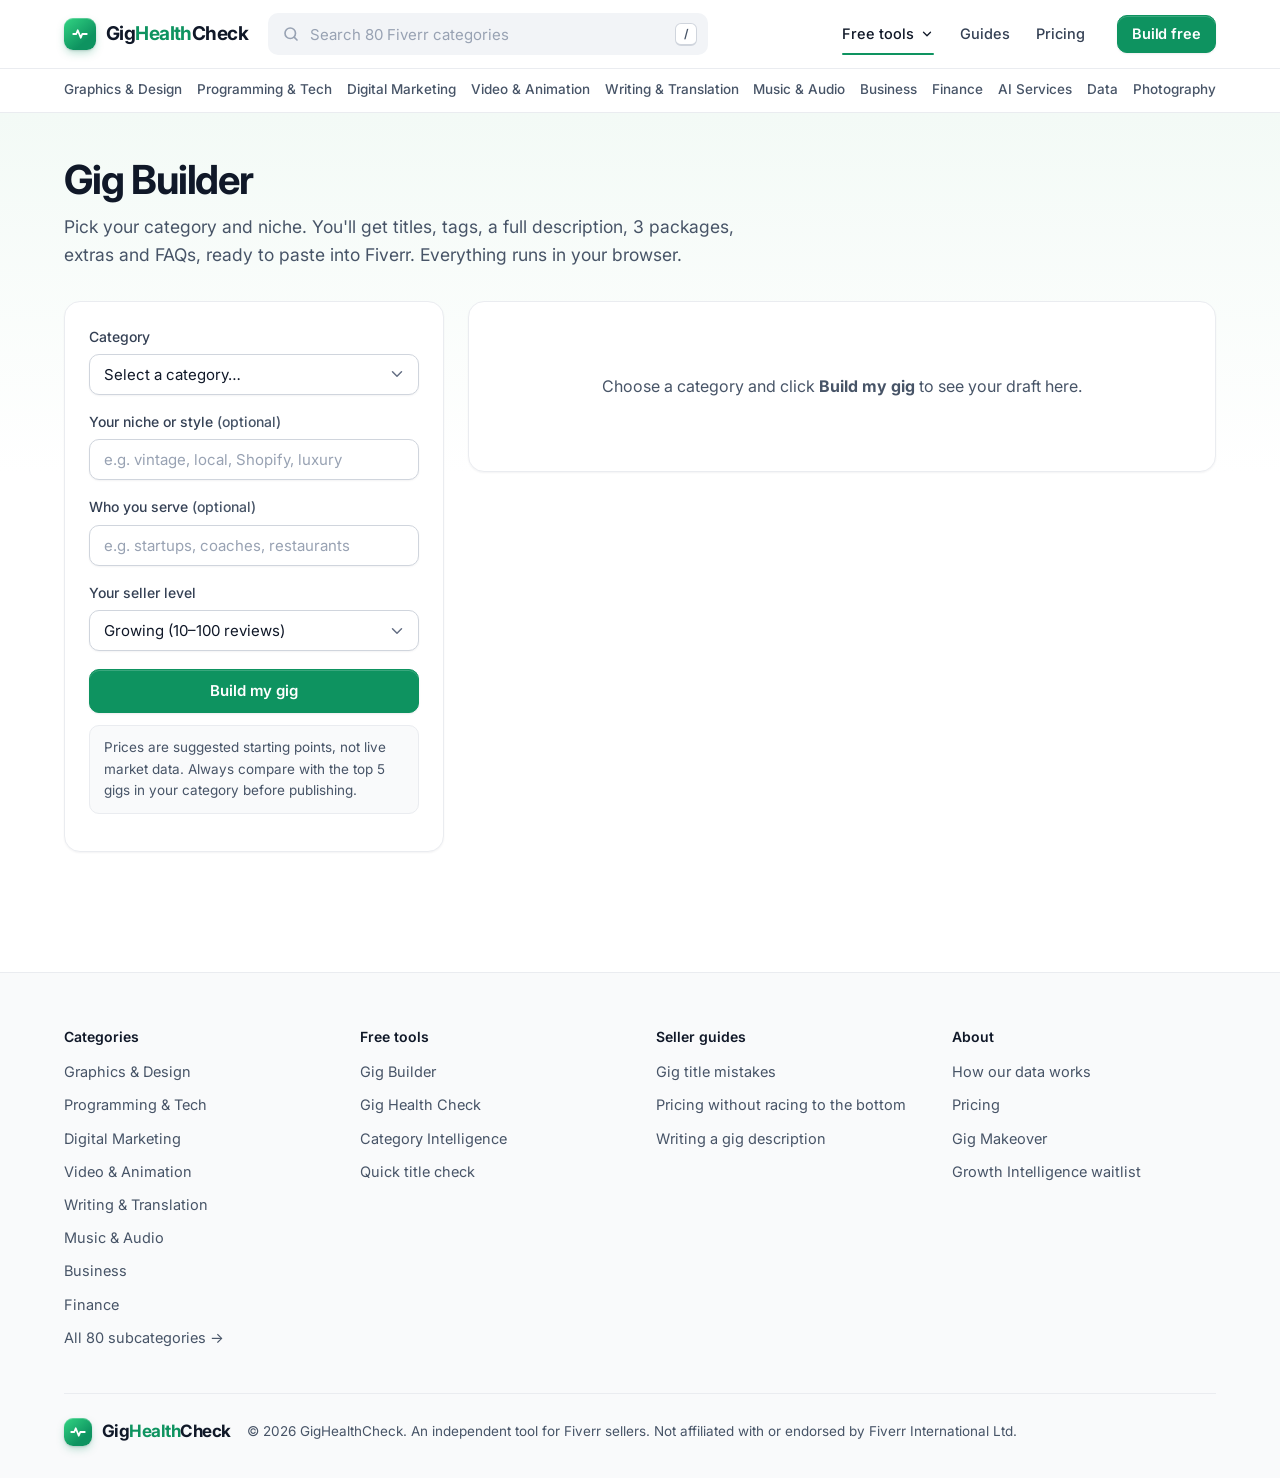
==== commit 17aa0b3a: "v3 design: lighter palette, premium polish and better search UX The v2 deep-green hero and dark tile" ====
--- a/builder.html
+++ b/builder.html
@@ -3,11 +3,13 @@
 <head>
 <meta charset="utf-8">
 <meta name="viewport" content="width=device-width, initial-scale=1">
+<meta name="theme-color" content="#ffffff">
+<link rel="icon" href="assets/favicon.svg" type="image/svg+xml">
 <title>Gig Builder — Free Fiverr Gig Generator</title>
 <meta name="description" content="Pick your Fiverr category and niche, and get ready-to-paste titles, tags, description, packages, extras and FAQs in seconds. Free, no signup.">
 <link rel="preconnect" href="https://fonts.googleapis.com">
 <link rel="preconnect" href="https://fonts.gstatic.com" crossorigin>
-<link rel="stylesheet" href="https://fonts.googleapis.com/css2?family=Figtree:wght@400;500;600;700;800&display=swap">
+<link rel="stylesheet" href="https://fonts.googleapis.com/css2?family=Inter:wght@400;500;600;700&display=swap">
 <link rel="stylesheet" href="assets/site.css">
 <script>document.documentElement.classList.add('js')</script>
 <script src="assets/motion.js" defer></script>
@@ -29,8 +31,10 @@
       <span class="brand-word">Gig<span>Health</span>Check</span>
     </a>
     <form class="hdr-search" action="categories.html" role="search">
-      <input name="q" type="search" placeholder="Search 80 Fiverr categories…" aria-label="Search categories">
-      <button type="submit" aria-label="Search"><svg viewBox="0 0 24 24" aria-hidden="true"><circle cx="11" cy="11" r="7"/><path d="m20 20-3.5-3.5"/></svg></button>
+      <svg class="hs-icon" viewBox="0 0 24 24" aria-hidden="true"><circle cx="11" cy="11" r="7"/><path d="m20 20-3.5-3.5"/></svg>
+      <input name="q" type="search" placeholder="Search 80 Fiverr categories" aria-label="Search categories" autocomplete="off" spellcheck="false">
+      <kbd aria-hidden="true" title="Press / to search">/</kbd>
+      <button type="submit" class="sr">Search</button>
     </form>
     <nav class="site-nav" aria-label="Main">
       <span class="nav-glide" aria-hidden="true"></span>
@@ -57,8 +61,9 @@
 <div class="mobile-menu" id="mobile-menu">
   <div class="mm-inner">
     <form class="mm-search" action="categories.html" role="search">
-      <input name="q" type="search" placeholder="Search 80 Fiverr categories…" aria-label="Search categories">
-      <button type="submit" aria-label="Search"><svg viewBox="0 0 24 24" aria-hidden="true"><circle cx="11" cy="11" r="7"/><path d="m20 20-3.5-3.5"/></svg></button>
+      <svg class="hs-icon" viewBox="0 0 24 24" aria-hidden="true"><circle cx="11" cy="11" r="7"/><path d="m20 20-3.5-3.5"/></svg>
+      <input name="q" type="search" placeholder="Search 80 Fiverr categories" aria-label="Search categories" autocomplete="off">
+      <button type="submit" class="sr">Search</button>
     </form>
     <p class="mm-label">Free tools</p>
     <a class="mm-tool" href="builder.html" aria-current="page"><span class="mi-icon"><svg viewBox="0 0 24 24" aria-hidden="true"><path d="M12 3v4M12 17v4M3 12h4M17 12h4M5.6 5.6l2.8 2.8M15.6 15.6l2.8 2.8M5.6 18.4l2.8-2.8M15.6 8.4l2.8-2.8"/></svg></span><span><b>Gig Builder</b><small>Titles, tags, description and 3 packages, ready to paste</small></span></a>
--- a/assets/site.css
+++ b/assets/site.css
@@ -1,69 +1,87 @@
 /* =========================================================
-   GigHealthCheck v2 — clean marketplace design system
-   Light, calm, high-contrast. Our own name, mark and green,
-   so it feels familiar to Fiverr sellers without imitating Fiverr.
-   Font: Figtree (loaded per page from Google Fonts)
+   GigHealthCheck v3 — light design system
+   Bright, airy and precise: white space, hairline borders, soft layered
+   shadows, pastel accents and one confident green. Our own name, mark and
+   colour, so it feels familiar to Fiverr sellers without imitating Fiverr.
+   Font: Inter (loaded per page from Google Fonts)
    ========================================================= */
 :root{
-  --bg:#ffffff; --bg-soft:#f7f7f8; --panel:#ffffff; --panel-2:#f5f5f6;
-  --border:#e4e5e7; --border-strong:#c5c6c9;
-  --text:#222325; --muted:#62646a; --faint:#95979d;
-  --accent:#0f8a5f; --accent-2:#0b6e4b; --accent-3:#46b388; --accent-soft:#e8f5ef; --accent-deep:#06372a;
-  --warn:#a15c00; --warn-soft:#fff4e2; --bad:#c2312f; --bad-soft:#fdeceb; --info:#1f5fa8; --info-soft:#e8f0fb;
+  --bg:#ffffff; --bg-soft:#f9fafb; --bg-tint:#f4fbf7;
+  --panel:#ffffff; --panel-2:#f2f4f7;
+  --border:#eaecf0; --border-strong:#d0d5dd;
+  --text:#101828; --text-2:#344054; --muted:#475467; --faint:#98a2b3;
+  --accent:#0e9360; --accent-2:#0b7f51; --accent-3:#32d583; --accent-soft:#ecfdf3; --accent-line:#abefc6; --accent-ink:#067647; --accent-deep:#054f31;
+  --warn:#b54708; --warn-soft:#fffaeb; --bad:#d92d20; --bad-soft:#fef3f2; --info:#175cd3; --info-soft:#eff8ff;
   --on-accent:#ffffff;
-  --radius:8px; --radius-lg:12px;
-  --shadow-1:0 1px 2px rgba(34,35,37,.06); --shadow-2:0 4px 18px rgba(34,35,37,.08); --shadow-3:0 16px 48px rgba(34,35,37,.14);
+  --radius:10px; --radius-lg:16px; --radius-xl:20px;
+  --shadow-xs:0 1px 2px rgba(16,24,40,.05);
+  --shadow-1:0 1px 3px rgba(16,24,40,.08),0 1px 2px rgba(16,24,40,.04);
+  --shadow-2:0 12px 16px -4px rgba(16,24,40,.08),0 4px 6px -2px rgba(16,24,40,.03);
+  --shadow-3:0 20px 40px -12px rgba(16,24,40,.16),0 4px 8px -4px rgba(16,24,40,.04);
+  --ring:0 0 0 4px rgba(14,147,96,.16);
   --ease:cubic-bezier(.2,.8,.2,1);
-  --font:"Figtree",-apple-system,BlinkMacSystemFont,"Segoe UI",Roboto,Helvetica,Arial,sans-serif;
+  --font:"Inter",-apple-system,BlinkMacSystemFont,"Segoe UI",Roboto,Helvetica,Arial,sans-serif;
   color-scheme:light;
 }
 *{box-sizing:border-box}
 /* clip, not hidden: hidden turns body into a scroll container and breaks the sticky header */
 html,body{overflow-x:hidden;overflow-x:clip}
-html{scroll-padding-top:128px}
-body{margin:0;background:var(--bg);color:var(--text);font-family:var(--font);font-size:16px;line-height:1.6;-webkit-font-smoothing:antialiased}
-a{color:var(--accent-2)}
-h1,h2,h3,h4{letter-spacing:-.01em;line-height:1.2}
+html{scroll-padding-top:124px;-webkit-text-size-adjust:100%}
+body{margin:0;background:var(--bg);color:var(--text);font-family:var(--font);font-size:16px;line-height:1.6;-webkit-font-smoothing:antialiased;-moz-osx-font-smoothing:grayscale}
+a{color:var(--accent-2);text-underline-offset:3px}
+h1,h2,h3,h4{color:var(--text);letter-spacing:-.02em;line-height:1.2;font-weight:700}
+::selection{background:#d1fadf;color:var(--accent-deep)}
 .wrap{max-width:1200px;margin:0 auto;padding:0 24px}
 @media (max-width:600px){.wrap{padding:0 16px}}
-.sr{position:absolute;width:1px;height:1px;overflow:hidden;clip:rect(0 0 0 0);white-space:nowrap}
+.sr{position:absolute;width:1px;height:1px;padding:0;margin:-1px;overflow:hidden;clip:rect(0 0 0 0);white-space:nowrap;border:0}
 :focus-visible{outline:2px solid var(--accent);outline-offset:2px}
+kbd{font:inherit;font-size:12px;font-weight:600;line-height:20px;min-width:22px;text-align:center;color:var(--muted);background:#fff;border:1px solid var(--border-strong);border-bottom-width:2px;border-radius:6px;padding:0 6px}
 
 /* ---------- Header ---------- */
-.skip-link{position:fixed;left:12px;top:-60px;z-index:100;background:var(--accent);color:var(--on-accent);padding:10px 14px;border-radius:var(--radius);font-weight:700;text-decoration:none;transition:top .2s}
+.skip-link{position:fixed;left:12px;top:-60px;z-index:100;background:var(--accent);color:var(--on-accent);padding:10px 14px;border-radius:var(--radius);font-weight:600;text-decoration:none;transition:top .2s}
 .skip-link:focus{top:12px}
-.site-header{position:sticky;top:0;z-index:50;background:#fff;border-bottom:1px solid var(--border);transition:transform .35s var(--ease),box-shadow .3s}
-.site-header.scrolled{box-shadow:0 2px 12px rgba(34,35,37,.08)}
+.site-header{position:sticky;top:0;z-index:50;background:rgba(255,255,255,.86);-webkit-backdrop-filter:saturate(180%) blur(14px);backdrop-filter:saturate(180%) blur(14px);border-bottom:1px solid var(--border);transition:transform .35s var(--ease),box-shadow .3s}
+.site-header.scrolled{box-shadow:0 8px 24px -14px rgba(16,24,40,.14)}
 .site-header.tucked{transform:translateY(-100%)}
-.header-inner{max-width:1200px;margin:0 auto;padding:0 24px;display:flex;align-items:center;gap:20px;height:72px}
-
-.brand{display:inline-flex;align-items:center;gap:9px;font-weight:800;font-size:20px;letter-spacing:-.03em;text-decoration:none;color:var(--text);flex:none}
+.header-inner{max-width:1200px;margin:0 auto;padding:0 24px;display:flex;align-items:center;gap:20px;height:68px}
+
+.brand{display:inline-flex;align-items:center;gap:10px;font-weight:700;font-size:19px;letter-spacing:-.03em;text-decoration:none;color:var(--text);flex:none}
 .brand-word span{color:var(--accent)}
-.brand-mark{width:32px;height:32px;border-radius:9px;display:grid;place-items:center;background:var(--accent);transition:transform .35s var(--ease)}
+.brand-mark{width:32px;height:32px;border-radius:9px;display:grid;place-items:center;background:linear-gradient(140deg,var(--accent-3),var(--accent) 70%);box-shadow:inset 0 1px 0 rgba(255,255,255,.25),0 1px 2px rgba(16,24,40,.12),0 4px 10px -2px rgba(14,147,96,.35);transition:transform .35s var(--ease)}
 .brand-mark svg{width:18px;height:18px;fill:none;stroke:#fff;stroke-width:2.4;stroke-linecap:round;stroke-linejoin:round;stroke-dasharray:40}
 .brand:hover .brand-mark{transform:rotate(-6deg)}
 .brand:hover .brand-mark svg{animation:trace .9s var(--ease)}
 @keyframes trace{from{stroke-dashoffset:40}to{stroke-dashoffset:0}}
 
-/* Category search in the header (hidden on the homepage until you scroll past the big search) */
-.hdr-search{flex:1;max-width:520px;display:flex;align-items:stretch;border:1px solid var(--border-strong);border-radius:var(--radius);overflow:hidden;transition:border-color .2s,box-shadow .2s,opacity .25s,visibility .25s}
-.hdr-search:focus-within{border-color:var(--text);box-shadow:0 0 0 3px rgba(34,35,37,.08)}
-.hdr-search input{flex:1;min-width:0;border:0;padding:0 14px;height:42px;font:inherit;font-size:15px;color:var(--text);background:#fff;outline:none;border-radius:0}
-.hdr-search input::placeholder{color:var(--faint)}
-.hdr-search button{flex:none;width:46px;border:0;background:var(--text);color:#fff;display:grid;place-items:center;cursor:pointer;transition:background .2s}
-.hdr-search button:hover{background:var(--accent)}
-.hdr-search svg{width:18px;height:18px;fill:none;stroke:currentColor;stroke-width:2.4;stroke-linecap:round}
+/* Category search with live suggestions (hidden on the homepage until the big search scrolls away) */
+.hdr-search{position:relative;flex:1;max-width:440px;display:flex;align-items:center;gap:10px;height:42px;padding:0 10px 0 13px;background:var(--panel-2);border:1px solid transparent;border-radius:var(--radius);transition:background .2s,border-color .2s,box-shadow .2s,opacity .25s,visibility .25s}
+.hdr-search:hover{background:#eaedf1}
+.hdr-search:focus-within{background:#fff;border-color:var(--accent);box-shadow:var(--ring)}
+.hs-icon{width:18px;height:18px;flex:none;fill:none;stroke:var(--faint);stroke-width:2.2;stroke-linecap:round}
+.hdr-search input,.mm-search input{flex:1;min-width:0;height:100%;border:0;padding:0;background:transparent;box-shadow:none;border-radius:0;font:inherit;font-size:15px;color:var(--text);outline:none}
+.hdr-search input:focus,.mm-search input:focus{box-shadow:none;border:0}
+.hdr-search input::placeholder,.mm-search input::placeholder{color:var(--faint)}
+.hdr-search:focus-within kbd{display:none}
 .home .hdr-search{opacity:0;visibility:hidden}
 .home .site-header.show-search .hdr-search{opacity:1;visibility:visible}
+.hs-list{position:absolute;z-index:20;left:-1px;right:-1px;top:calc(100% + 8px);margin:0;padding:6px;list-style:none;background:#fff;border:1px solid var(--border);border-radius:14px;box-shadow:var(--shadow-3);max-height:min(440px,70vh);overflow:auto}
+.hs-list li{display:flex;align-items:center;gap:12px;padding:8px 10px;border-radius:var(--radius);cursor:pointer;line-height:1.3}
+.hs-list li[aria-selected="true"]{background:var(--panel-2)}
+.hs-ic{width:32px;height:32px;flex:none;border-radius:9px;display:grid;place-items:center;background:var(--accent-soft);color:var(--accent-ink)}
+.hs-ic svg{width:16px;height:16px;fill:none;stroke:currentColor;stroke-width:2;stroke-linecap:round;stroke-linejoin:round}
+.hs-list b{display:block;font-size:14.5px;font-weight:600;color:var(--text)}
+.hs-list small{display:block;font-size:12.5px;color:var(--muted)}
+.hs-list mark{background:none;color:var(--accent-2)}
+.hs-list li.hs-all{margin-top:4px;padding:11px 10px;border-top:1px solid var(--border);border-radius:0 0 var(--radius) var(--radius);font-size:14px;font-weight:600;color:var(--accent-2)}
 
 .site-nav{position:relative;display:flex;align-items:center;gap:2px;margin-left:auto}
 .nav-item{position:relative}
-.nav-link{position:relative;z-index:1;display:inline-flex;align-items:center;gap:6px;color:var(--muted);text-decoration:none;font:inherit;font-size:15px;font-weight:600;padding:8px 12px;border-radius:var(--radius);background:none;border:0;cursor:pointer;transition:color .2s}
+.nav-link{position:relative;z-index:1;display:inline-flex;align-items:center;gap:6px;color:var(--text-2);text-decoration:none;font:inherit;font-size:14.5px;font-weight:500;padding:8px 12px;border-radius:8px;background:none;border:0;cursor:pointer;transition:color .2s}
 .nav-link:hover,.nav-link[aria-expanded="true"],.nav-link.is-current{color:var(--text)}
-.nav-link.is-current::after{content:"";position:absolute;left:12px;right:12px;bottom:0;height:2px;border-radius:2px;background:var(--accent)}
+.nav-link.is-current::after{content:"";position:absolute;left:12px;right:12px;bottom:-1px;height:2px;border-radius:2px;background:var(--accent)}
 .chev{width:14px;height:14px;fill:none;stroke:currentColor;stroke-width:2.2;stroke-linecap:round;stroke-linejoin:round;transition:transform .25s var(--ease)}
 .nav-link[aria-expanded="true"] .chev{transform:rotate(180deg)}
-.nav-glide{position:absolute;z-index:0;top:0;left:0;height:100%;width:0;border-radius:var(--radius);background:var(--panel-2);opacity:0;pointer-events:none;transition:transform .3s var(--ease),width .3s var(--ease),opacity .2s}
+.nav-glide{position:absolute;z-index:0;top:0;left:0;height:100%;width:0;border-radius:8px;background:var(--panel-2);opacity:0;pointer-events:none;transition:transform .3s var(--ease),width .3s var(--ease),opacity .2s}
 .nav-glide.on{opacity:1}
 
 /* "Free tools" dropdown */
@@ -71,61 +89,60 @@
 .mega::before{content:"";position:absolute;left:0;right:0;top:-16px;height:16px}
 .nav-item.open .mega{opacity:1;visibility:visible;translate:none;transition:opacity .2s,translate .25s var(--ease)}
 .mega-item{display:flex;gap:14px;align-items:flex-start;padding:12px;border-radius:var(--radius);text-decoration:none;color:var(--text);transition:background .2s}
-.mega-item:hover,.mega-item:focus-visible,.mega-item[aria-current="page"]{background:var(--panel-2)}
-.mi-icon{width:38px;height:38px;flex:none;border-radius:10px;display:grid;place-items:center;background:var(--accent-soft);transition:transform .25s var(--ease)}
+.mega-item:hover,.mega-item:focus-visible,.mega-item[aria-current="page"]{background:var(--bg-soft)}
+.mi-icon{width:38px;height:38px;flex:none;border-radius:10px;display:grid;place-items:center;background:var(--accent-soft);border:1px solid var(--accent-line);transition:transform .25s var(--ease)}
 .mega-item:hover .mi-icon{transform:scale(1.06)}
-.mi-icon svg{width:19px;height:19px;stroke:var(--accent);fill:none;stroke-width:2;stroke-linecap:round;stroke-linejoin:round}
-.mega-item b{display:flex;align-items:center;gap:8px;font-size:15px;margin-bottom:2px}
-.mega-item b em{font-style:normal;font-size:10.5px;font-weight:700;letter-spacing:.04em;text-transform:uppercase;color:var(--accent-2);background:var(--accent-soft);padding:2px 7px;border-radius:999px}
+.mi-icon svg{width:19px;height:19px;stroke:var(--accent-2);fill:none;stroke-width:2;stroke-linecap:round;stroke-linejoin:round}
+.mega-item b{display:flex;align-items:center;gap:8px;font-size:15px;font-weight:600;margin-bottom:2px}
+.mega-item b em{font-style:normal;font-size:11px;font-weight:600;color:var(--accent-ink);background:var(--accent-soft);border:1px solid var(--accent-line);padding:1px 7px;border-radius:999px}
 .mega-item small{display:block;color:var(--muted);font-size:13.5px;line-height:1.45}
 .mega-foot{display:flex;justify-content:space-between;align-items:center;gap:10px;flex-wrap:wrap;margin-top:4px;padding:12px 12px 6px;border-top:1px solid var(--border);font-size:13px;color:var(--muted)}
-.mega-foot a{font-weight:700;text-decoration:none}
+.mega-foot a{font-weight:600;text-decoration:none}
 
 .header-actions{display:flex;align-items:center;gap:10px}
-.btn.header-cta{padding:9px 16px;font-size:15px}
+.btn.header-cta{min-height:38px;padding:8px 14px;font-size:14.5px}
 .menu-toggle{display:none}
 .scroll-progress{position:absolute;left:0;right:0;bottom:-1px;height:2px;pointer-events:none;overflow:hidden}
-.scroll-progress i{display:block;height:100%;transform-origin:0 50%;transform:scaleX(var(--p,0));background:var(--accent)}
+.scroll-progress i{display:block;height:100%;transform-origin:0 50%;transform:scaleX(var(--p,0));background:linear-gradient(90deg,var(--accent-3),var(--accent))}
 
 /* Category bar under the header */
-.cat-strip{border-top:1px solid var(--border);background:#fff;position:relative}
-.cat-strip-inner{max-width:1200px;margin:0 auto;padding:0 24px;display:flex;justify-content:space-between;gap:16px;overflow-x:auto;scrollbar-width:none}
+.cat-strip{border-top:1px solid var(--border);position:relative}
+.cat-strip-inner{max-width:1200px;margin:0 auto;padding:0 24px;display:flex;justify-content:space-between;gap:12px;overflow-x:auto;scrollbar-width:none}
 /* Fade the right edge only while there are more links to scroll to (set by motion.js) */
 .cat-strip-inner.more{-webkit-mask-image:linear-gradient(90deg,#000 90%,transparent);mask-image:linear-gradient(90deg,#000 90%,transparent)}
 .cat-strip-inner::-webkit-scrollbar{display:none}
-.cat-strip a{flex:none;display:block;padding:11px 0 9px;font-size:14px;color:var(--muted);text-decoration:none;white-space:nowrap;border-bottom:3px solid transparent;transition:color .2s,border-color .2s}
-.cat-strip a:hover{color:var(--text);border-bottom-color:var(--border-strong)}
-.cat-strip a.on{color:var(--text);border-bottom-color:var(--accent);font-weight:600}
+.cat-strip a{flex:none;display:block;padding:10px 0 9px;font-size:13.5px;font-weight:500;color:var(--muted);text-decoration:none;white-space:nowrap;border-bottom:2px solid transparent;transition:color .2s,border-color .2s}
+.cat-strip a:hover{color:var(--text)}
+.cat-strip a.on{color:var(--text);border-bottom-color:var(--accent)}
 
 /* Phone menu: a full-screen panel under the header */
-.mobile-menu{position:fixed;inset:0;z-index:49;overflow-y:auto;background:#fff;padding:84px 0 32px;opacity:0;visibility:hidden;transition:opacity .25s,visibility 0s .25s}
+.mobile-menu{position:fixed;inset:0;z-index:49;overflow-y:auto;background:#fff;padding:80px 0 32px;opacity:0;visibility:hidden;transition:opacity .25s,visibility 0s .25s}
 .mobile-menu .mm-inner{max-width:560px;margin:0 auto;padding:0 16px}
 .menu-open .mobile-menu{opacity:1;visibility:visible;transition:opacity .25s}
 .menu-open,.menu-open body{overflow:hidden}
-.mm-search{display:flex;border:1px solid var(--border-strong);border-radius:var(--radius);overflow:hidden;margin-bottom:6px}
-.mm-search input{flex:1;min-width:0;border:0;padding:0 14px;height:46px;font:inherit;font-size:16px;outline:none;border-radius:0;background:#fff}
-.mm-search button{width:52px;border:0;background:var(--text);color:#fff;display:grid;place-items:center}
-.mm-search svg{width:18px;height:18px;fill:none;stroke:currentColor;stroke-width:2.4;stroke-linecap:round}
-.mm-label{margin:20px 4px 8px;font-size:12.5px;font-weight:700;letter-spacing:.06em;text-transform:uppercase;color:var(--muted)}
-.mm-tool{display:flex;gap:14px;align-items:center;padding:14px;border:1px solid var(--border);border-radius:var(--radius-lg);background:#fff;margin-bottom:8px;text-decoration:none;color:var(--text)}
-.mm-tool[aria-current="page"]{border-color:var(--accent)}
-.mm-tool b{display:block;font-size:16px}
+.mm-search{display:flex;align-items:center;gap:10px;height:48px;padding:0 14px;background:var(--panel-2);border:1px solid transparent;border-radius:12px;margin-bottom:6px;transition:background .2s,border-color .2s,box-shadow .2s}
+.mm-search:focus-within{background:#fff;border-color:var(--accent);box-shadow:var(--ring)}
+.mm-search input{font-size:16px}
+.mm-label{margin:22px 4px 8px;font-size:12.5px;font-weight:600;letter-spacing:.04em;text-transform:uppercase;color:var(--faint)}
+.mm-tool{display:flex;gap:14px;align-items:center;padding:14px;border:1px solid var(--border);border-radius:var(--radius-lg);background:#fff;margin-bottom:8px;text-decoration:none;color:var(--text);box-shadow:var(--shadow-xs)}
+.mm-tool[aria-current="page"]{border-color:var(--accent-line);background:var(--accent-soft)}
+.mm-tool b{display:block;font-size:16px;font-weight:600}
 .mm-tool small{display:block;color:var(--muted);font-size:13.5px;line-height:1.4}
-.mm-link{display:flex;justify-content:space-between;align-items:center;padding:15px 4px;border-bottom:1px solid var(--border);font-size:17px;font-weight:600;color:var(--text);text-decoration:none}
+.mm-link{display:flex;justify-content:space-between;align-items:center;padding:15px 4px;border-bottom:1px solid var(--border);font-size:16.5px;font-weight:500;color:var(--text);text-decoration:none}
 .mm-link::after{content:"→";color:var(--faint)}
-.btn.mm-cta{display:block;text-align:center;margin-top:22px;padding:15px 20px;font-size:16px}
+.btn.mm-cta{display:flex;width:100%;margin-top:22px;min-height:50px;font-size:16px}
 .mm-note{margin:12px 0 0;text-align:center;font-size:13px;line-height:1.5;color:var(--muted)}
 .menu-open .mm-inner>*{animation:mmIn .35s var(--ease) both}
 @keyframes mmIn{from{opacity:0;translate:0 8px}to{opacity:1;translate:none}}
 
-@media (max-width:1100px){.hdr-search{max-width:360px}}
+@media (max-width:1100px){.hdr-search{max-width:340px}}
 @media (max-width:960px){.hdr-search{display:none}}
 @media (max-width:860px){
   html{scroll-padding-top:76px}
   .site-nav{display:none}
   .header-actions{margin-left:auto}
-  .header-inner{height:64px;gap:10px;padding:0 16px}
-  .menu-toggle{display:inline-flex;flex-direction:column;justify-content:center;align-items:center;gap:5px;width:42px;height:42px;padding:0;border-radius:var(--radius);border:1px solid var(--border);background:#fff;cursor:pointer}
+  .header-inner{height:62px;gap:10px;padding:0 16px}
+  .menu-toggle{display:inline-flex;flex-direction:column;justify-content:center;align-items:center;gap:5px;width:42px;height:42px;padding:0;border-radius:var(--radius);border:1px solid var(--border);background:#fff;cursor:pointer;box-shadow:var(--shadow-xs)}
   .menu-toggle span{display:block;width:18px;height:2px;border-radius:2px;background:var(--text);transition:transform .3s var(--ease)}
   .menu-open .menu-toggle span:first-child{transform:translateY(3.5px) rotate(45deg)}
   .menu-open .menu-toggle span:last-child{transform:translateY(-3.5px) rotate(-45deg)}
@@ -136,184 +153,189 @@
 @media (max-width:359px){.btn.header-cta{display:none}}
 
 /* ---------- Buttons ---------- */
-.btn{display:inline-flex;align-items:center;justify-content:center;gap:8px;background:var(--accent);color:var(--on-accent);padding:12px 22px;border-radius:var(--radius);font-weight:700;text-decoration:none;font-size:16px;line-height:1.2;border:1px solid transparent;cursor:pointer;font-family:inherit;transition:background .2s,border-color .2s,color .2s,box-shadow .2s}
-.btn:hover{background:var(--accent-2)}
-.btn-ghost{background:#fff;color:var(--text);border-color:var(--border-strong)}
-.btn-ghost:hover{background:#fff;border-color:var(--text)}
-.btn-dark{background:var(--text);color:#fff}
-.btn-dark:hover{background:#000}
-.btn-sm{padding:7px 14px;font-size:14px}
+.btn{display:inline-flex;align-items:center;justify-content:center;gap:8px;min-height:44px;padding:10px 18px;border-radius:var(--radius);font:inherit;font-size:15px;font-weight:600;line-height:1.2;letter-spacing:-.005em;text-align:center;text-decoration:none;cursor:pointer;color:var(--on-accent);background:var(--accent);border:1px solid var(--accent);box-shadow:inset 0 1px 0 rgba(255,255,255,.18),0 1px 2px rgba(16,24,40,.08);transition:background .2s,border-color .2s,color .2s,box-shadow .2s,transform .2s var(--ease)}
+.btn:hover{background:var(--accent-2);border-color:var(--accent-2);box-shadow:inset 0 1px 0 rgba(255,255,255,.18),0 6px 16px -4px rgba(14,147,96,.45)}
+.btn:active{transform:translateY(1px)}
+.btn-ghost{color:var(--text-2);background:#fff;border-color:var(--border-strong);box-shadow:var(--shadow-xs)}
+.btn-ghost:hover{color:var(--text);background:var(--bg-soft);border-color:var(--border-strong);box-shadow:var(--shadow-xs)}
+.btn-dark{background:var(--text);border-color:var(--text);color:#fff}
+.btn-dark:hover{background:#000;border-color:#000;box-shadow:var(--shadow-2)}
+.btn-sm{min-height:36px;padding:7px 14px;font-size:14px}
+.btn-lg{min-height:52px;padding:12px 24px;font-size:16px;border-radius:12px}
 
 /* ---------- Page scaffolding ---------- */
-.page{padding:36px 0 88px}
-.page h1{font-size:34px;font-weight:700;margin:0 0 8px;line-height:1.2}
-.sub{color:var(--muted);margin:0 0 28px;font-size:17px;max-width:740px}
+.page{padding:44px 0 96px;background:linear-gradient(180deg,#f3faf6 0,rgba(255,255,255,0) 360px)}
+.page h1{font-size:clamp(30px,3.4vw,40px);font-weight:700;letter-spacing:-.03em;margin:0 0 10px;line-height:1.15}
+.sub{color:var(--muted);margin:0 0 32px;font-size:17.5px;max-width:720px}
 .muted{color:var(--muted)}
 .small{font-size:13px}
-.card{background:#fff;border:1px solid var(--border);border-radius:var(--radius-lg);padding:24px}
+.card{background:#fff;border:1px solid var(--border);border-radius:var(--radius-lg);padding:24px;box-shadow:var(--shadow-xs)}
 .grid-2{display:grid;grid-template-columns:minmax(0,380px) minmax(0,1fr);gap:24px;align-items:start}
 @media (max-width:860px){.grid-2{grid-template-columns:minmax(0,1fr)}}
 
 /* ---------- Forms ---------- */
-label{display:block;font-size:14px;font-weight:600;color:var(--text);margin:16px 0 6px}
-input,textarea,select{width:100%;padding:11px 13px;background:#fff;border:1px solid var(--border-strong);border-radius:var(--radius);color:var(--text);font-size:15px;font-family:inherit;transition:border-color .2s,box-shadow .2s}
+label{display:block;font-size:14px;font-weight:500;color:var(--text-2);margin:16px 0 6px}
+input,textarea,select{width:100%;padding:10px 14px;background-color:#fff;border:1px solid var(--border-strong);border-radius:var(--radius);color:var(--text);font-size:15px;font-family:inherit;box-shadow:var(--shadow-xs);transition:border-color .2s,box-shadow .2s}
 input::placeholder,textarea::placeholder{color:var(--faint)}
-input:focus,textarea:focus,select:focus{outline:none;border-color:var(--accent);box-shadow:0 0 0 3px rgba(15,138,95,.15)}
-textarea{min-height:120px;resize:vertical}
-input[type=checkbox]{width:18px;height:18px;accent-color:var(--accent)}
+input:focus,textarea:focus,select:focus{outline:none;border-color:var(--accent);box-shadow:var(--shadow-xs),var(--ring)}
+select{-webkit-appearance:none;appearance:none;padding-right:40px;cursor:pointer;background-image:url("data:image/svg+xml,%3Csvg xmlns='http://www.w3.org/2000/svg' viewBox='0 0 24 24' fill='none' stroke='%23667085' stroke-width='2' stroke-linecap='round' stroke-linejoin='round'%3E%3Cpath d='m6 9 6 6 6-6'/%3E%3C/svg%3E");background-repeat:no-repeat;background-position:right 12px center;background-size:18px}
+textarea{min-height:120px;resize:vertical;line-height:1.55}
+input[type=checkbox]{width:18px;height:18px;padding:0;box-shadow:none;accent-color:var(--accent)}
 .checkrow{display:flex;align-items:flex-start;gap:10px;margin-top:12px}
 .checkrow input{width:auto;margin-top:3px;flex:none}
 .checkrow label{margin:0;font-weight:500}
 
-.section-title{font-size:13px;text-transform:uppercase;letter-spacing:.05em;color:var(--muted);margin:0 0 10px;font-weight:700}
-.out-block{border-top:1px solid var(--border);padding:20px 0}
+.section-title{font-size:13px;text-transform:uppercase;letter-spacing:.05em;color:var(--muted);margin:0 0 10px;font-weight:600}
+.out-block{border-top:1px solid var(--border);padding:22px 0}
 .out-block:first-child{border-top:0;padding-top:0}
 .out-head{display:flex;justify-content:space-between;align-items:center;gap:10px;margin-bottom:12px}
-.out-head h3{margin:0;font-size:17px}
+.out-head h3{margin:0;font-size:17px;font-weight:600}
 
 .chips{display:flex;flex-wrap:wrap;gap:8px}
-.chip{background:#fff;border:1px solid var(--border-strong);border-radius:999px;padding:4px 12px;font-size:13.5px;color:var(--text)}
-.chip.on{border-color:var(--accent);background:var(--accent-soft);color:var(--accent-2)}
-.chip.used{border-color:var(--accent);background:var(--accent-soft);color:var(--accent-2)}
+.chip{background:#fff;border:1px solid var(--border);border-radius:999px;padding:4px 12px;font-size:13.5px;font-weight:500;color:var(--text-2);box-shadow:var(--shadow-xs)}
+.chip.on,.chip.used{border-color:var(--accent-line);background:var(--accent-soft);color:var(--accent-ink)}
 .chip.used::before{content:"✓ "}
 
 .list{margin:0;padding-left:20px}
 .list li{margin-bottom:7px;font-size:15px}
-.title-row{display:flex;justify-content:space-between;gap:12px;align-items:center;padding:10px 12px;border:1px solid var(--border);border-radius:var(--radius);margin-bottom:8px;background:#fff;font-size:15px}
-.len{font-size:12.5px;color:var(--muted);white-space:nowrap}
+.title-row{display:flex;justify-content:space-between;gap:12px;align-items:center;padding:11px 14px;border:1px solid var(--border);border-radius:var(--radius);margin-bottom:8px;background:#fff;font-size:15px;box-shadow:var(--shadow-xs)}
+/* Phones: the title gets the full width; its length and Copy button sit underneath */
+@media (max-width:520px){.title-row{flex-wrap:wrap;gap:8px}.title-row>span:first-child{flex:1 1 100%}.title-row>span:last-child{margin-left:auto}}
+.len{font-size:12.5px;color:var(--muted);white-space:nowrap;font-variant-numeric:tabular-nums}
 .len.ok{color:var(--accent-2);font-weight:600}
 .len.warn{color:var(--warn);font-weight:600}
-.pre{white-space:pre-wrap;background:var(--bg-soft);border:1px solid var(--border);border-radius:var(--radius);padding:16px;font-size:15px;line-height:1.65;font-family:inherit;margin:0}
-
-.table-wrap{overflow-x:auto;border:1px solid var(--border);border-radius:var(--radius)}
+.pre{white-space:pre-wrap;background:var(--bg-soft);border:1px solid var(--border);border-radius:var(--radius);padding:16px 18px;font-size:15px;line-height:1.65;font-family:inherit;margin:0;color:var(--text-2)}
+
+.table-wrap{overflow-x:auto;border:1px solid var(--border);border-radius:var(--radius-lg);box-shadow:var(--shadow-xs)}
 table{width:100%;border-collapse:collapse;font-size:14.5px}
-th,td{text-align:left;padding:11px 12px;border-bottom:1px solid var(--border);vertical-align:top}
+th,td{text-align:left;padding:12px 14px;border-bottom:1px solid var(--border);vertical-align:top}
 tr:last-child td{border-bottom:0}
-th{background:var(--bg-soft);color:var(--muted);font-weight:700;font-size:13px}
-td.num{white-space:nowrap;font-weight:600}
-.note{font-size:13.5px;color:var(--muted);background:var(--bg-soft);border:1px solid var(--border);border-radius:var(--radius);padding:11px 13px;margin-top:12px}
+th{background:var(--bg-soft);color:var(--muted);font-weight:600;font-size:12.5px;text-transform:uppercase;letter-spacing:.04em}
+td.num{white-space:nowrap;font-weight:600;font-variant-numeric:tabular-nums}
+.note{font-size:13.5px;color:var(--muted);background:var(--bg-soft);border:1px solid var(--border);border-radius:var(--radius);padding:11px 14px;margin-top:12px}
 .empty{color:var(--muted);text-align:center;padding:48px 12px}
 
 /* ---------- Footer ---------- */
-.site-footer{border-top:1px solid var(--border);background:#fff;color:var(--muted);font-size:14.5px;margin-top:0}
-.footer-inner{max-width:1200px;margin:0 auto;padding:48px 24px 28px}
+.site-footer{border-top:1px solid var(--border);background:var(--bg-soft);color:var(--muted);font-size:14.5px}
+.footer-inner{max-width:1200px;margin:0 auto;padding:56px 24px 32px}
 .footer-cols{display:grid;grid-template-columns:repeat(4,minmax(0,1fr));gap:32px}
 @media (max-width:860px){.footer-cols{grid-template-columns:repeat(2,minmax(0,1fr))}}
 @media (max-width:480px){.footer-cols{grid-template-columns:minmax(0,1fr)}}
-.footer-cols h3{margin:0 0 14px;font-size:15px;color:var(--text)}
+.footer-cols h3{margin:0 0 14px;font-size:14px;font-weight:600;letter-spacing:0;color:var(--text)}
 .footer-cols ul{list-style:none;margin:0;padding:0;display:grid;gap:10px}
-.footer-cols a{color:var(--muted);text-decoration:none}
-.footer-cols a:hover{color:var(--text);text-decoration:underline}
-.footer-bottom{display:flex;align-items:center;gap:16px;flex-wrap:wrap;margin-top:40px;padding-top:22px;border-top:1px solid var(--border)}
-.footer-bottom .brand{font-size:18px}
+.footer-cols a{color:var(--muted);text-decoration:none;transition:color .2s}
+.footer-cols a:hover{color:var(--text)}
+.footer-bottom{display:flex;align-items:center;gap:16px;flex-wrap:wrap;margin-top:44px;padding-top:24px;border-top:1px solid var(--border)}
+.footer-bottom .brand{font-size:17px}
 .footer-bottom .brand-mark{width:28px;height:28px}
 .footer-bottom p{margin:0;font-size:13.5px;flex:1;min-width:240px}
 
 /* ---------- Industry profile (Builder + Health Check) ---------- */
-.industry{container-type:inline-size;scroll-margin-top:128px}
+.industry{container-type:inline-size;scroll-margin-top:124px}
 .industry.show{animation:rise .45s var(--ease) both}
-.ind-kicker{display:inline-flex;align-items:center;gap:6px;font-size:12px;font-weight:700;letter-spacing:.05em;text-transform:uppercase;color:var(--accent-2);background:var(--accent-soft);padding:4px 10px;border-radius:999px}
+.ind-kicker{display:inline-flex;align-items:center;gap:6px;font-size:12px;font-weight:600;color:var(--accent-ink);background:var(--accent-soft);border:1px solid var(--accent-line);padding:3px 10px;border-radius:999px}
 .ind-kicker svg{width:14px;height:14px;stroke:currentColor;fill:none;stroke-width:2.2;stroke-linecap:round;stroke-linejoin:round}
-.ind-head h2{margin:10px 0 4px;font-size:22px}
+.ind-head h2{margin:12px 0 4px;font-size:22px;letter-spacing:-.02em}
 .ind-head p{margin:0}
 .ind-stats{display:grid;grid-template-columns:repeat(2,minmax(0,1fr));gap:10px;margin:18px 0 4px}
 @container (min-width:620px){.ind-stats{grid-template-columns:repeat(4,minmax(0,1fr))}}
-.ind-stats>div{background:var(--bg-soft);border:1px solid var(--border);border-radius:var(--radius);padding:12px}
-.ind-stats span{display:block;font-size:11.5px;color:var(--muted);text-transform:uppercase;letter-spacing:.05em;font-weight:700}
-.ind-stats b{display:block;font-size:18px;margin:4px 0 2px;line-height:1.25;overflow-wrap:anywhere}
+.ind-stats>div{background:var(--bg-soft);border:1px solid var(--border);border-radius:12px;padding:12px 14px}
+.ind-stats span{display:block;font-size:11.5px;color:var(--muted);text-transform:uppercase;letter-spacing:.05em;font-weight:600}
+.ind-stats b{display:block;font-size:18px;margin:4px 0 2px;line-height:1.25;overflow-wrap:anywhere;letter-spacing:-.01em}
 .ind-stats small{display:block;font-size:12.5px;color:var(--muted)}
 .ind-sec{margin-top:26px}
-.ind-sec h3{margin:0 0 12px;font-size:16px}
+.ind-sec h3{margin:0 0 12px;font-size:16px;font-weight:600}
 .ind-sec-head{display:flex;justify-content:space-between;align-items:baseline;gap:12px;flex-wrap:wrap}
 .ind-sec-head h3{margin-bottom:8px}
 .ind-match{font-size:13.5px;color:var(--muted);white-space:nowrap}
 .ind-match b{font-size:20px;color:var(--text)}
 .match-bar{height:8px;border-radius:999px;background:var(--panel-2);overflow:hidden;margin:2px 0 14px}
-.match-bar i{display:block;height:100%;width:0;border-radius:inherit;background:var(--accent);transition:width 1s var(--ease) .15s}
+.match-bar i{display:block;height:100%;width:0;border-radius:inherit;background:linear-gradient(90deg,var(--accent-3),var(--accent));transition:width 1s var(--ease) .15s}
 .industry.on .match-bar i{width:var(--w)}
 .ind-note{margin:10px 0 0;font-size:13.5px;color:var(--muted)}
 
 /* You vs. a strong gig */
 .vs{list-style:none;margin:0;padding:0;display:grid;gap:8px}
-.vs-row{display:flex;gap:12px;align-items:flex-start;padding:12px 14px;border:1px solid var(--border);border-radius:var(--radius);background:#fff}
-.vs-icon{flex:none;width:22px;height:22px;border-radius:50%;display:grid;place-items:center;font-size:12px;font-weight:800;margin-top:1px}
-.vs-row.ok .vs-icon{background:var(--accent-soft);color:var(--accent-2)}
+.vs-row{display:flex;gap:12px;align-items:flex-start;padding:12px 14px;border:1px solid var(--border);border-radius:12px;background:#fff}
+.vs-icon{flex:none;width:22px;height:22px;border-radius:50%;display:grid;place-items:center;font-size:12px;font-weight:700;margin-top:1px}
+.vs-row.ok .vs-icon{background:var(--accent-soft);color:var(--accent-ink)}
 .vs-row.ok .vs-icon::before{content:"✓"}
 .vs-row.warn .vs-icon{background:var(--warn-soft);color:var(--warn)}
 .vs-row.warn .vs-icon::before{content:"!"}
-.vs-row.bad{border-color:#f2c4c3}
+.vs-row.bad{border-color:#fecdca}
 .vs-row.bad .vs-icon{background:var(--bad-soft);color:var(--bad)}
 .vs-row.bad .vs-icon::before{content:"✕"}
 .vs-row.missing .vs-icon{background:var(--panel-2);color:var(--muted)}
 .vs-row.missing .vs-icon::before{content:"–"}
 .vs-main{flex:1;min-width:0}
-.vs-main>b{font-size:15px}
+.vs-main>b{font-size:15px;font-weight:600}
 .vs-cols{display:grid;grid-template-columns:minmax(0,1fr) minmax(0,1fr);gap:6px 16px;margin-top:6px;font-size:14px}
 @container (max-width:440px){.vs-cols{grid-template-columns:minmax(0,1fr)}}
-.vs-cols em{display:block;font-style:normal;font-size:11px;color:var(--muted);text-transform:uppercase;letter-spacing:.06em;font-weight:700;margin-bottom:1px}
+.vs-cols em{display:block;font-style:normal;font-size:11px;color:var(--muted);text-transform:uppercase;letter-spacing:.06em;font-weight:600;margin-bottom:1px}
 .vs-fix{margin:8px 0 0;font-size:13.5px;line-height:1.5;color:var(--muted)}
-.vs-fix::before{content:"Fix: ";color:var(--text);font-weight:700}
+.vs-fix::before{content:"Fix: ";color:var(--text);font-weight:600}
 
 /* Price ladder: suggested bars, your prices as dashed markers */
 .ladder{display:grid;grid-template-columns:repeat(3,minmax(0,1fr));gap:12px}
 .rung{text-align:center;min-width:0}
 .rung-track{position:relative;height:130px;display:flex;align-items:flex-end;justify-content:center;border-bottom:1px solid var(--border);margin-bottom:10px}
-.rung-bar{width:56%;max-width:64px;height:0;border-radius:6px 6px 2px 2px;background:linear-gradient(180deg,var(--accent-3),var(--accent));transition:height .9s var(--ease);transition-delay:calc(.15s + var(--i,0) * .1s)}
+.rung-bar{width:56%;max-width:64px;height:0;border-radius:8px 8px 3px 3px;background:linear-gradient(180deg,var(--accent-3),var(--accent));transition:height .9s var(--ease);transition-delay:calc(.15s + var(--i,0) * .1s)}
 .industry.on .rung-bar{height:var(--h)}
-.rung-you{position:absolute;left:6%;right:6%;bottom:var(--y);border-top:2px dashed var(--text);opacity:0;transition:opacity .4s .7s}
+.rung-you{position:absolute;left:6%;right:6%;bottom:var(--y);border-top:2px dashed var(--text-2);opacity:0;transition:opacity .4s .7s}
 .industry.on .rung-you{opacity:1}
-.rung-you span{position:absolute;right:0;bottom:4px;font-size:11.5px;font-weight:700;background:#fff;border:1px solid var(--border);border-radius:6px;padding:1px 6px;white-space:nowrap}
-.rung>b{display:block;font-size:18px}
+.rung-you span{position:absolute;right:0;bottom:4px;font-size:11.5px;font-weight:600;background:#fff;border:1px solid var(--border);border-radius:6px;padding:1px 6px;white-space:nowrap;box-shadow:var(--shadow-xs)}
+.rung>b{display:block;font-size:18px;font-variant-numeric:tabular-nums}
 .rung .tier{display:block;font-size:12px;color:var(--muted);text-transform:uppercase;letter-spacing:.04em;margin-top:2px}
 .rung small{display:-webkit-box;-webkit-line-clamp:3;-webkit-box-orient:vertical;overflow:hidden;font-size:12.5px;line-height:1.4;color:var(--muted);margin-top:6px}
 .legend{display:flex;gap:18px;justify-content:center;margin:12px 0 0;font-size:12.5px;color:var(--muted)}
 .legend i{display:inline-block;width:14px;height:8px;border-radius:2px;vertical-align:middle;margin-right:6px}
 .legend .sw-sugg{background:var(--accent)}
-.legend .sw-you{height:0;border-top:2px dashed var(--text);border-radius:0}
+.legend .sw-you{height:0;border-top:2px dashed var(--text-2);border-radius:0}
 
 .ind-more-wrap{margin-top:20px}
 .ind-more{border-top:1px solid var(--border)}
 .ind-more:last-child{border-bottom:1px solid var(--border)}
-.ind-more summary{cursor:pointer;list-style:none;display:flex;justify-content:space-between;align-items:center;gap:10px;padding:14px 0;font-weight:700;font-size:15px}
+.ind-more summary{cursor:pointer;list-style:none;display:flex;justify-content:space-between;align-items:center;gap:10px;padding:14px 0;font-weight:600;font-size:15px}
 .ind-more summary::-webkit-details-marker{display:none}
-.ind-more summary::after{content:"+";color:var(--accent);font-size:22px;line-height:1;transition:transform .25s var(--ease)}
+.ind-more summary::after{content:"+";color:var(--accent);font-size:22px;font-weight:400;line-height:1;transition:transform .25s var(--ease)}
 .ind-more[open] summary::after{transform:rotate(45deg)}
 .ind-more ul{margin:0 0 14px;padding-left:18px;color:var(--muted);font-size:14.5px}
 .ind-more li{margin-bottom:7px}
-.ind-more li b{color:var(--text)}
+.ind-more li b{color:var(--text);font-weight:600}
 .ind-foot{margin-top:22px;padding-top:16px;border-top:1px solid var(--border)}
 .ind-foot>p{margin:0 0 14px;font-size:13px;line-height:1.55;color:var(--muted)}
 .ind-cta{display:flex;gap:10px;flex-wrap:wrap}
-.ind-cta .btn{flex:1 1 180px;text-align:center}
+.ind-cta .btn{flex:1 1 180px}
 
 /* ---------- Data trust: source labels + "Is this price right?" ---------- */
 .trust-line{display:flex;flex-wrap:wrap;align-items:center;gap:6px 10px;font-size:13px;line-height:1.4;color:var(--muted);margin-top:10px}
-.trust-line a{font-weight:700;text-decoration:none;white-space:nowrap}
+.trust-line a{font-weight:600;text-decoration:none;white-space:nowrap}
 .trust-line a:hover{text-decoration:underline}
-.trust-badge{display:inline-flex;align-items:center;gap:5px;font-size:11px;font-weight:700;letter-spacing:.04em;text-transform:uppercase;padding:3px 9px;border-radius:999px;white-space:nowrap;cursor:help}
+.trust-badge{display:inline-flex;align-items:center;gap:5px;font-size:11px;font-weight:600;letter-spacing:.03em;text-transform:uppercase;padding:2px 9px;border-radius:999px;border:1px solid transparent;white-space:nowrap;cursor:help}
 .trust-badge::before{content:"";width:6px;height:6px;border-radius:50%;background:currentColor}
-.lvl-guidance{background:var(--warn-soft);color:var(--warn)}
-.lvl-checked{background:var(--info-soft);color:var(--info)}
-.lvl-early{background:var(--accent-soft);color:var(--accent-2)}
+.lvl-guidance{background:var(--warn-soft);border-color:#fedf89;color:var(--warn)}
+.lvl-checked{background:var(--info-soft);border-color:#b2ddff;color:var(--info)}
+.lvl-early{background:var(--accent-soft);border-color:var(--accent-line);color:var(--accent-ink)}
 .lvl-verified{background:var(--accent);color:var(--on-accent)}
-.price-check{margin-top:14px;padding:14px;border:1px solid var(--border);border-radius:var(--radius);background:var(--bg-soft)}
-.pc-q{margin:0 0 10px;font-size:14px;font-weight:700}
+.price-check{margin-top:14px;padding:14px;border:1px solid var(--border);border-radius:12px;background:var(--bg-soft)}
+.pc-q{margin:0 0 10px;font-size:14px;font-weight:600}
 .pc-votes{display:flex;gap:8px;flex-wrap:wrap}
-.pc-votes button{font:inherit;font-size:13.5px;font-weight:600;color:var(--text);background:#fff;border:1px solid var(--border-strong);border-radius:999px;padding:6px 14px;cursor:pointer;transition:border-color .2s,background .2s}
-.pc-votes button:hover{border-color:var(--text)}
-.pc-votes button[aria-pressed="true"]{border-color:var(--accent);background:var(--accent-soft);color:var(--accent-2)}
+.pc-votes button{font:inherit;font-size:13.5px;font-weight:500;color:var(--text-2);background:#fff;border:1px solid var(--border-strong);border-radius:999px;padding:6px 14px;cursor:pointer;box-shadow:var(--shadow-xs);transition:border-color .2s,background .2s,color .2s}
+.pc-votes button:hover{border-color:var(--text-2);color:var(--text)}
+.pc-votes button[aria-pressed="true"]{border-color:var(--accent-line);background:var(--accent-soft);color:var(--accent-ink)}
 .pc-more{display:flex;align-items:flex-end;gap:10px;flex-wrap:wrap;margin-top:12px}
 .pc-more[hidden]{display:none}
 .pc-more label{margin:0;font-size:13px;flex:1 1 180px}
 .pc-more input{margin-top:5px}
 .pc-note{margin:10px 0 0;font-size:12.5px;color:var(--muted)}
-.pc-status{margin:6px 0 0;font-size:13.5px;font-weight:700;color:var(--accent-2)}
+.pc-status{margin:6px 0 0;font-size:13.5px;font-weight:600;color:var(--accent-2)}
 .pc-status:empty{display:none}
 .price-check.sent .pc-votes,.price-check.sent .pc-more,.price-check.sent .pc-note{display:none}
 
-/* ---------- Motion (quiet: fade-ups and small lifts only) ---------- */
+/* ---------- Motion (quiet: fade-ups, small lifts, a gentle float) ---------- */
 /* Entrances use `translate`, leaving `transform` free for hovers */
 @keyframes rise{from{opacity:0;translate:0 12px}to{opacity:1;translate:none}}
+@keyframes float{0%,100%{translate:0 0}50%{translate:0 -8px}}
 .lift{transition:transform .25s var(--ease),box-shadow .25s var(--ease),border-color .25s}
 .lift:hover{transform:translateY(-3px);box-shadow:var(--shadow-2)}
 
